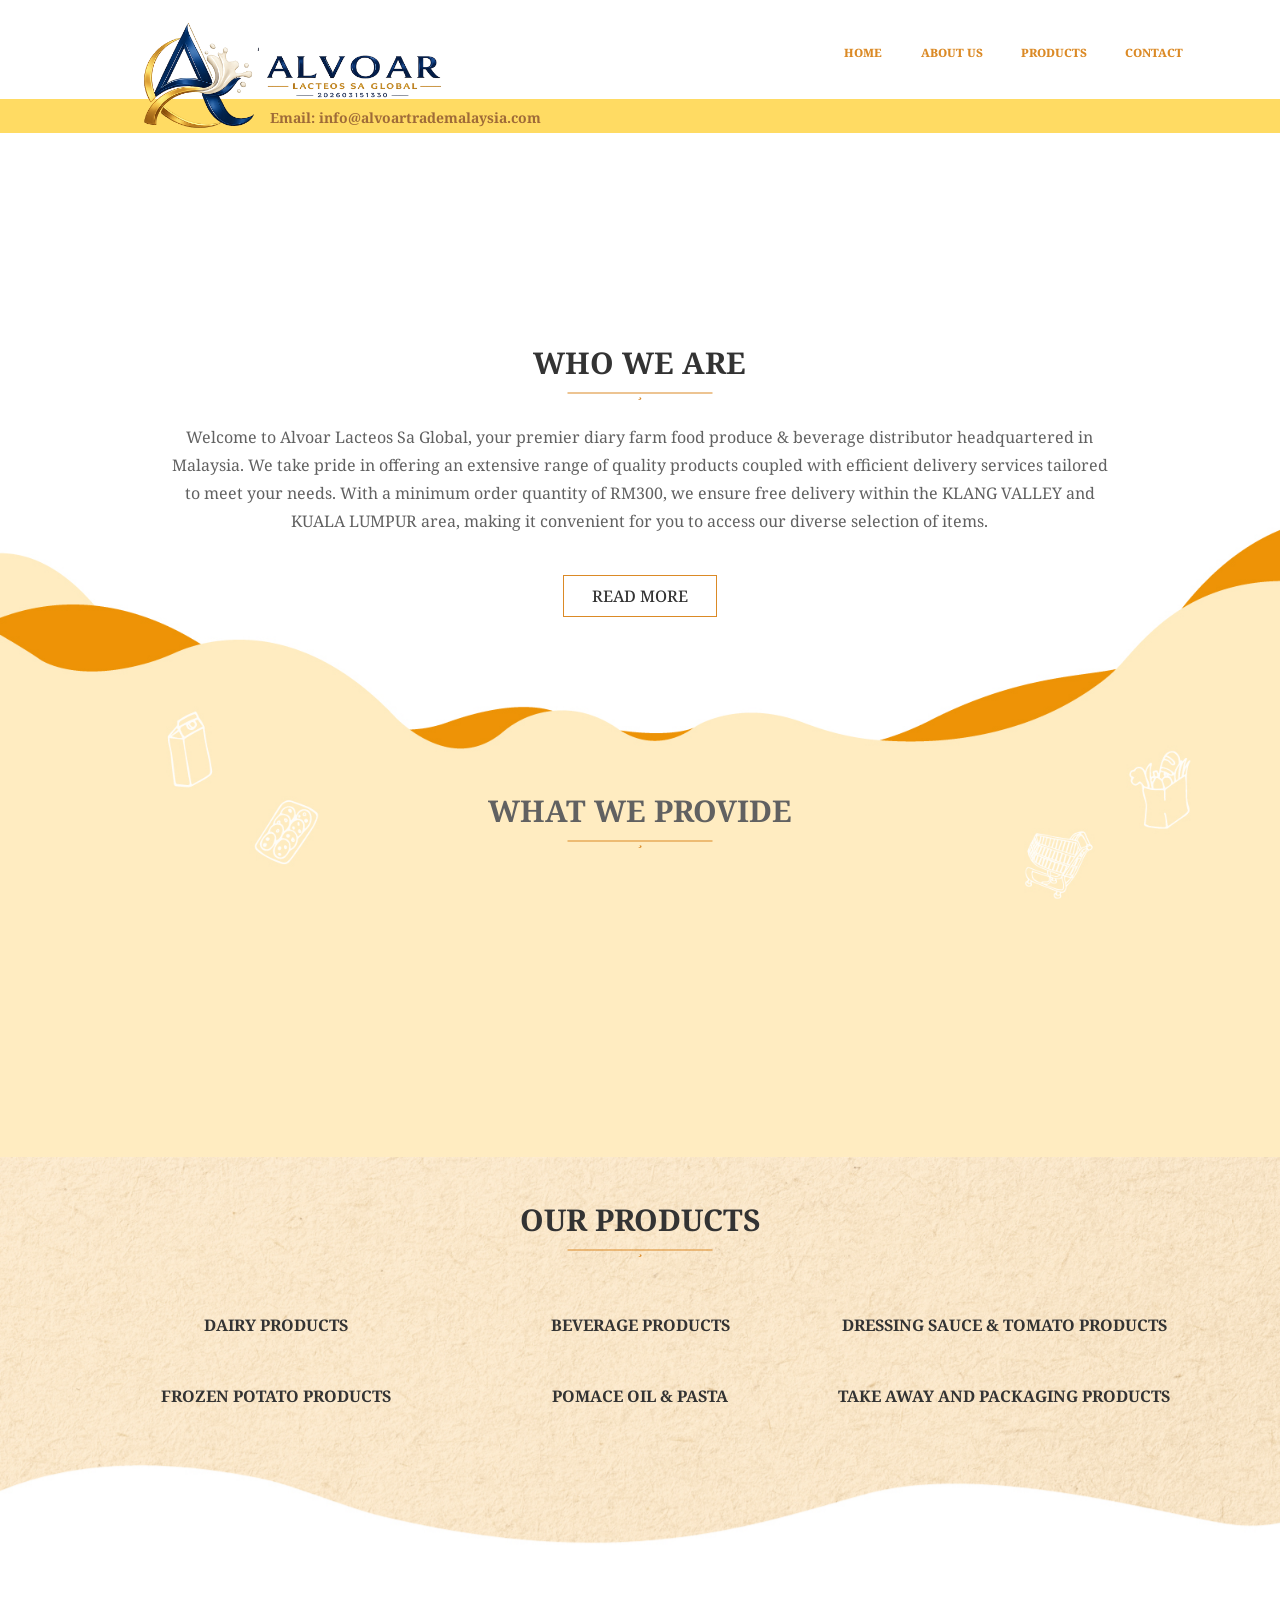
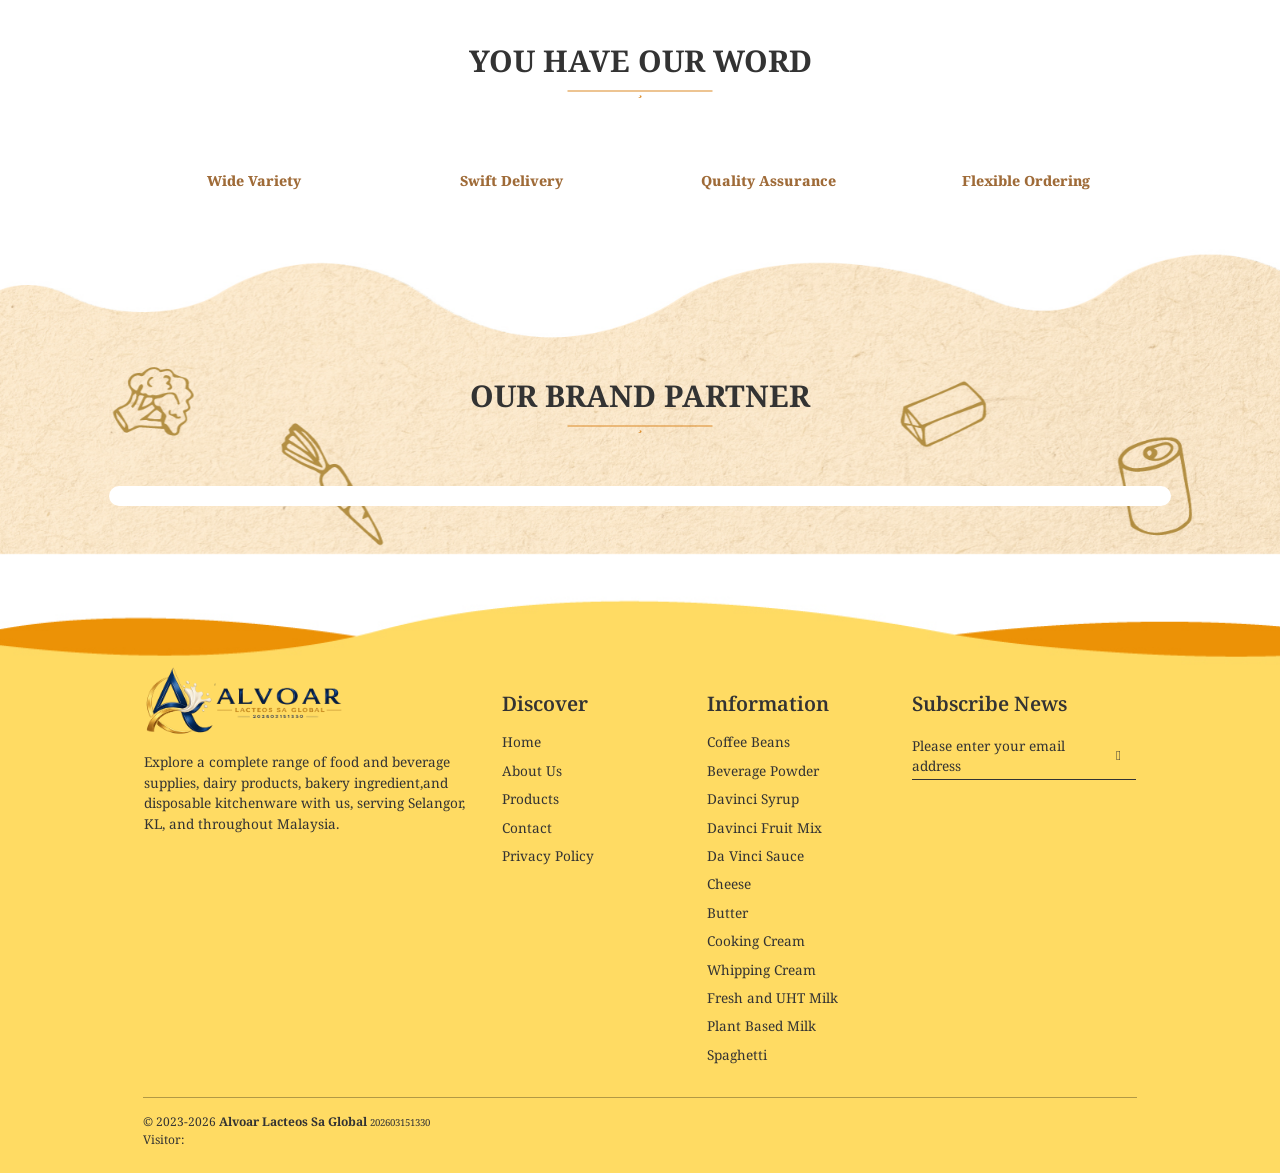
==== index.html @ 329b06ea "uplad" ====
<!DOCTYPE html>
<html lang="en">

<meta http-equiv="content-type" content="text/html;charset=UTF-8" />
<head moznomarginboxes mozdisallowselectionprint>
<meta charset="utf-8" />
<meta http-equiv="X-UA-Compatible" content="IE=edge">
<meta name="viewport" content="width=device-width, initial-scale=1">

<title>Dairy Food, Bakery Ingredient, Disposable Kitchenware Supplier in Selangor & KL</title>
<meta name="title" content="Dairy Food, Bakery Ingredient, Disposable Kitchenware Supplier in Selangor & KL" />
<meta name="description" content="Explore a complete range of food and beverage supplies, dairy products, bakery ingredient,and disposable kitchenware with us, serving Selangor, KL, and throughout Malaysia." />
<meta property="og:title" content="Dairy Food, Bakery Ingredient, Disposable Kitchenware Supplier in Selangor & KL"/>
<meta property="og:site_name" content="Alvoar Lacteos Sa Global"/>
<meta property="og:type" content="website"/>
<meta property="og:description" content="Explore a complete range of food and beverage supplies, dairy products, bakery ingredient,and disposable kitchenware with us, serving Selangor, KL, and throughout Malaysia."/>
<meta property="og:url" content="index.html"/>
<meta property="og:ttl" content="2419200">
<meta property="og:image" content="../www.newpages.com.my/customer/images/17148876204d66e655c4675d83e3896fd22e96db76.jpg"/>



<meta name="theme-color" content="#dd801b">
<meta name="google" content="notranslate">
<meta name="google-site-verification" content="FhZdYuOEFTjZgqyGsSqA1DO78vMCHj83kphVRaAnQYI"/> 
<link rel="canonical" href="index.html" />

<link rel="stylesheet" type="text/css" href="../scss.npcdn.net/ex_cusscss/platinum_bootstrapd7a5.css?ref=19"  >

<link rel="stylesheet" type="text/css" href="ex_js/lib/js/slick-1.8.1/slick/slick-themedd22.css?ref=5">
<link rel="stylesheet" type="text/css" href="ex_js/lib/js/slick-1.8.1/slick/slickdd22.css?ref=5">

<link rel="stylesheet" href="../scss.npcdn.net/ex_cusscss/alertify.mine364.css?ref=4">

<link rel="stylesheet" href="../scss.npcdn.net/ex_cusscss/np3_y139156/39156/ex_generalstyle9bfc.css?v=1750150492">

<link rel="stylesheet" href="../scss.npcdn.net/ex_cusscss/np3_y139156/39156/ex_style9bfc.css?v=1750150492">

<link rel="stylesheet" href="../scss.npcdn.net/ex_cusscss/ex_customfc9d.css?ref=93">

<link rel="stylesheet" href="../scss.npcdn.net/ex_cusscss/np_jquery.fancybox.min35bc.css?ref=3">

<link rel="stylesheet" href="../scss.npcdn.net/ex_cusscss/designer7234.css?id=8cfedff86a61fa80c0836728161963ff&amp;lm=1750150490&amp;did=39156">

<link rel="stylesheet" href="../scss.npcdn.net/ex_cusscss/np_fontawesome/css/all.min.css">

<link rel="stylesheet" href="../scss.npcdn.net/ex_cusscss/np_aos.css">


<link rel="manifest" href="ex_manifest9bfc.json?v=1750150492">
<link rel="shortcut icon" href="../cdn1.npcdn.net/images/3bca7b1855821320bbd75f04a7bc462d3b19.png?md5id=8cfedff86a61fa80c0836728161963ff&amp;addBg=1&amp;w=1714886809" type="image/ico">
<link rel="apple-touch-icon" href="../cdn1.npcdn.net/images/3bca7b1855821320bbd75f04a7bc462d3b19.png?md5id=8cfedff86a61fa80c0836728161963ff&amp;addBg=1&amp;w=1714886809" type="image/ico">


<script src="../scss.npcdn.net/ex_cusscss/np_onesyncjquery_371.minfc76.js?ref=1"></script>

<script src="../scss.npcdn.net/ex_cusscss/np_slickfc76.js?ref=1"></script>

<script src="../scss.npcdn.net/ex_cusscss/np_popper.minfc76.js?ref=1"></script>

<script src="../scss.npcdn.net/ex_cusscss/matchHeight.js"></script>

<script src="../scss.npcdn.net/ex_cusscss/np_jquery.fancybox.mine364.js?ref=4"></script>

<script src="../scss.npcdn.net/ex_cusscss/np_bootstrap.minfc76.js?ref=1"></script>


<!-- Scroll Effect Aos -->
<script src="ex_js/alertify.min.js"></script>
<script src="ex_js/defaultAlert4b7e.js?ref=24"></script>

<script src="../scss.npcdn.net/ex_cusscss/np_aos.js"  ></script>
<link rel="stylesheet" type="text/css" href="../scss.npcdn.net/ex_cusscss/np_animate.min.css" >

<script defer src="../cdn1.npcdn.net/scripts/janimate.js" ></script>
<link rel="stylesheet" type="text/css" href="../cdn1.npcdn.net/scripts/janimate.css" />
<!-- for alert use only !-->

<script async src="ex_js/formSearch5f9f.js?v=126"></script>
<!-- <script defer src="/ex_js/np_smartAnalytic.js?ref=2"></script> -->

<script async  src="ex_js/ex_photoswipe-4.1.3/photoswipe.min.js"></script>
<script async  src="ex_js/ex_photoswipe-4.1.3/photoswipe-ui-default.min.js"></script>

<script src="../scss.npcdn.net/ex_cusscss/np_jquerycookies.min3ff4.js?ref=2" ></script>
<script type="text/javascript">
    if ('serviceWorker' in navigator) {
      window.addEventListener('load', function() {
        // 🔹 Register service worker with versioning to force refresh
        navigator.serviceWorker.register('pwabuilder-swf543.js?v=2025-11-06-02', {
          updateViaCache: 'none'
        })
        .then(function(registration) {
          console.log('✅ Service Worker registered', registration);

          // ----------------------------------------
          // 🔔 Request permission and subscribe for push
          // ----------------------------------------
          

        })
        .catch(function(err) {
          console.error('❌ Service Worker registration failed', err);
        });
      });

      // 🔄 Auto reload page when new SW activates (only for updates, not first install)
      let wasControlled = navigator.serviceWorker.controller !== null;
      navigator.serviceWorker.addEventListener('controllerchange', () => {
        if (wasControlled) {
          // This is an update - reload to get new content
          console.log('⚡ New Service Worker activated — reloading page');
          window.location.reload();
        } else {
          // First-time install - no reload needed
          console.log('✅ Service Worker installed for the first time');
          wasControlled = true;
        }
      });
    }


    
</script>

  <script>
    window.dataLayer = window.dataLayer || [];
    function gtag(){dataLayer.push(arguments);}
    gtag('js', new Date());

    gtag('config', 'G-KZNFKZ1GJ2');
  </script>



<!-- Global site tag (gtag.js) - Google Analytics in Company Domain -->



</head>
<body>
    
    

    

    
    

    


<div class="pb-5 all_functional_page" id="main_index"><div class='index_wrapper_1'><div class='container-fluid outerContainer_1 ' > <div class='row outerRow_1' ><div class="col-md-12 generated_col p-0" id="index_1"><div class="container-fluid innerContainer_1"><div class="row innerRow_1">
          <div class="col-md-12 generated_content p-0" id="index_1_1">
            <div class="d-none d-lg-block editor">
    <div class="container-fluid bgManually_nav">
	<div class="secManually_nav_ctrl_width">
		<div class="row">
			<div class="col-12 secManually_nav_ebox">
				<div class="secManually_nav_box">
					<div class="secManually_nav_logo">
						<a href="index.html"> <img alt="" class="img-fluid" src="logo.png" /> </a></div>
					<!-- <div class="secManually_nav_box2">
						<ul class="secManually_nav_contact2">
							<li>
								Alvoar Lacteos Sa Global</li>
						</ul>
					</div> --><br />
					<ul class="secManually_nav_contact">
						<li>
							<a href="mailto:info@alvoartrademalaysia.com"> <img alt="" class="img-fluid" src="https://cdn1.npcdn.net/images/1703830954icon_email.webp?md5id=8cfedff86a61fa80c0836728161963ff&amp;new_width=1600&amp;new_height=1600&amp;size=max&amp;type=8&amp;w=1714886809&amp;off_wm=1&amp;from=png" /> <span>Email: info@alvoartrademalaysia.com</span> </a></li>
					</ul>
				</div>
			</div>
		</div>
	</div>
</div>

</div>
<div class="navbar_type8 navbar_height">
    <a class="logo" href="index.html">
        <img src="logo.png" alt="Alvoar Lacteos Sa Global" title="Alvoar Lacteos Sa Global">
    </a>
    <div class="nav_tab">
        
        <div class="dropdown nav_item">
            <a class="" href="index.html" title="Home" >Home</a> 
             
            
        </div>
        
        <div class="dropdown nav_item">
            <a class="" href="about-alvoar.html" title="About Us" >About Us</a> 
             
            
        </div>
        
        <div class="dropdown nav_item">
            <a class="" href="category/index.html" title="Products" >Products</a> 
             
            
        </div>
        
        
        
        <div class="dropdown nav_item">
            <a class="" href="contactus/index.html" title="Contact" >Contact</a> 
             
            
        </div>
         
         
        
    </div>
</div>




<script>
    window.onscroll = function() {
        checkNavbar()
    };
    window.onresize = function() {
        checkNavbar()
    }
    $(document).ready(function(){
        checkNavbar();
    })

    function checkNavbar() {
        if (window.pageYOffset > 10) {
            $('.navbar_type8').addClass("dark_nav");
            $('.navbar_type8 .nav_tab .dropdown .dropdown-menu-img').removeAttr('style');
        } else {
            let topMsg = 0;
            if($(".top_msg").css("position") == 'relative' && $(".top_msg").css("display") !== 'none'){
                topMsg = $('.top_msg').outerHeight();
            }
            let editorHeight = $('.editor').outerHeight() + 45 + topMsg;
            let top = "top:" + editorHeight + "px";
            $('.navbar_type8').removeClass("dark_nav");
            $('.navbar_type8 .nav_tab .dropdown .dropdown-menu-img').attr('style', top);
        }
    }
</script>
<!-- <script>
    $(document).ready(function() {
        viewportwidth = $(window).width();
        if (viewportwidth > 992) {
            var x = $('.navbar_type8').outerHeight();
            $('#top_spacing').css('height', x);
        }
        window.addEventListener('resize', function(event){
            viewportwidth = $(window).width();
            if (viewportwidth > 992) {
                var x = $('.navbar_type8').outerHeight();
                $('#top_spacing').css('height', x);
            }
        });
        // window.onresize = function(event) {
            
        //     //}
        // }
    })
</script> -->

<!-- SUBSUBMENU
<div class="dropdown-menu dropdown-menu-right">
        <div class="dropdown-item">
            <span class="pt-1"></span>
            <a class="text-center pb-1" href="#">About</a>
            <a class="text-center pb-1" href="#contact">123</a>
            <a class="text-center pb-1" href="#contact">Contact</a>
            <div class="sub-dropdown text-center dropdown-toggle">
                <a class="text-center pb-1 dropdown-toggle" href="#contact">More</a>
                <div class="sub-dropdown-menu dropdown-menu">
                    <div class="dropdown-item">
                        <a class="text-center pb-1" href="#contact">More</a>
                        <a class="text-center pb-1" href="#">About</a>
                        <a class="text-center pb-1" href="#contact">123</a>
                        <a class="text-center pb-1" href="#contact">Contact</a>
                    </div>
                </div>
            </div>
            <a class="text-center pb-1" href="#contact">Contact</a>
        </div>
    </div> --><div id="top_spacing"></div>
<div class="navbar_mobile show fixed-top">
    <div class="row_1 w-100 pt-3">
        <div class="col pl-4" style="display: flex;">
            <div class="btn btn-outline-light float-left" style="border-radius:19px;align-self: center;" onclick="show_sideMenu()">
                <i class="fas fa-bars"></i>
            </div>
        </div>
        <a class="col text-center" href="index.html">
            <img class="logo_img" src="../cdn1.npcdn.net/images/c1e348aec07984fc3c19636031f488f1.png" alt="Alvoar Lacteos Sa Global" title="Alvoar Lacteos Sa Global">
        </a>
        <div class="col"></div>
    </div>
</div>

<div class="side_menu target">
    <div class="mt-3 mx-3 pt-5">
        <div style="position:relative;">
            <form onsubmit="return formSearch(this.querySelector('#search_name').value)">
                <input type="text" name="search_name" id="search_name" class="search" placeholder="Search products">
                <button class="fa fa-search btn border-0 text-white" type="submit" style="position: absolute;
                right: 4px;
                top: 50%;
                transform: translate(0,-50%);"></button>
            </form>
        </div>
    </div>
    

    <div class="list-unstyled list-group mt-3">
        
        <div class="list-group-item">
            <a href="index.html" title="Home"  data-target="#">
                <!-- DATA_TOGGLE return data-toggle="collapse"-->
                <!-- DATA_TOGGLE_CALSS return "dropdown-toggle" -->
                <div class="">
                    Home
                </div>
            </a>
            
        </div>
        
        <div class="list-group-item">
            <a href="about-alvoar.html" title="About Us"  data-target="#">
                <!-- DATA_TOGGLE return data-toggle="collapse"-->
                <!-- DATA_TOGGLE_CALSS return "dropdown-toggle" -->
                <div class="">
                    About Us
                </div>
            </a>
            
        </div>
        
        <div class="list-group-item">
            <a href="category/index.html" title="Products"  data-target="#">
                <!-- DATA_TOGGLE return data-toggle="collapse"-->
                <!-- DATA_TOGGLE_CALSS return "dropdown-toggle" -->
                <div class="">
                    Products
                </div>
            </a>
            
        </div>
        
        
        
        <div class="list-group-item">
            <a href="contactus/index.html" title="Contact"  data-target="#">
                <!-- DATA_TOGGLE return data-toggle="collapse"-->
                <!-- DATA_TOGGLE_CALSS return "dropdown-toggle" -->
                <div class="">
                    Contact
                </div>
            </a>
            
        </div>
        
    </div>
    
    
</div>
<div class="side_menu_background" onclick="show_sideMenu()"></div>

<script>
    function show_sideMenu() {
        $(".side_menu").toggleClass("show");
        $(".side_menu_background").toggleClass("show");
        $("body").toggleClass("lock");
        $('.menu_button .menu_icon').toggleClass("change");
    }
</script>

<script>
    $(document).ready(function() {
        viewportwidth = $(window).width();
        if (viewportwidth > 992) {
            var x = $('.navbar_height').outerHeight();
            $('#top_spacing').css('height', x);
        } else {
            var x = $('.navbar_mobile').outerHeight();
            $('#top_spacing').css('height', x);
        }
    });
    window.addEventListener('resize', function(event) {
        if (viewportwidth > 992) {
            var x = $('.navbar_height').outerHeight();
            $('#top_spacing').css('height', x);
        } else {
            var x = $('.navbar_mobile').outerHeight();
            $('#top_spacing').css('height', x);
        }
    });
</script>
          </div>
      </div></div></div></div></div></div><div class='index_wrapper_2'><div class='container-fluid outerContainer_2 ' > <div class='row outerRow_2' ><div class="col-md-12 generated_col p-0" id="index_2"><div class="container-fluid innerContainer_2"><div class="row innerRow_2">
          <div class="col-md-12 generated_content p-0" id="index_2_1">
            <div class="slider_banner">
    
    
        <div class="item">
            <img src="https://cdn1.npcdn.net/images/1704773365Banner-bg2.webp?md5id=8cfedff86a61fa80c0836728161963ff&amp;new_width=1600&amp;new_height=1600&amp;size=max&amp;w=1714886809&amp;from=jpg&amp;off_wm=1" alt="">
            <div class="banner_content">
                <div class="sec_banner_imgx">
	<img alt="" class="img-fluid janimate" data-animation=".5s .2s bounceIn both" src="../www.newpages2u.com/img/1705975318banner-pic2.png" /></div>

            </div>
        </div>
    
    
    
        <div class="item">
            <img src="https://cdn1.npcdn.net/images/1704773743Banner-bg4.webp?md5id=8cfedff86a61fa80c0836728161963ff&amp;new_width=1600&amp;new_height=1600&amp;size=max&amp;w=1714886809&amp;from=jpg&amp;off_wm=1" alt="">
            <div class="banner_content">
                <div class="sec_banner_imgx">
	<img alt="" class="img-fluid janimate" data-animation=".5s .2s bounceIn both" src="../www.newpages2u.com/img/1705974339banner-pic3.png" /></div>

            </div>
        </div>
    
    
    
        <div class="item">
            <img src="https://cdn1.npcdn.net/images/1704774409Banner-bg7.webp?md5id=8cfedff86a61fa80c0836728161963ff&amp;new_width=1600&amp;new_height=1600&amp;size=max&amp;w=1714886809&amp;from=jpg&amp;off_wm=1" alt="">
            <div class="banner_content">
                <div class="sec_banner_imgx">
	<img alt="" class="img-fluid janimate" data-animation=".5s .2s bounceIn both" src="../www.newpages2u.com/img/1705974274banner-pic1.png" /></div>

            </div>
        </div>
    
    
</div>

<style>
    .item img {
        width: 100% !important;
        height: auto !important;
    }
    
    .slider_banner .item {
        width: 100%;
        height: 100%;
        position: relative;
    }
    
    .slider_banner .banner_content {
        height: 100%;
        position: absolute;
        top: 50%;
        left: 50%;
        width: 100%;
        transform: translate(-50%, -50%);
        z-index: 1;
    }
    
    .slick-slider {
        z-index: 0;
    }
    
    .slick-prev::before,
    .slick-next::before {
        text-shadow: 0 0 5px black;
    }
    
    .slick-prev {
        left: 15px;
        z-index: 10;
    }
    
    .slick-arrow {
        z-index: 0;
    }
    
    .slick-next {
        right: 15px;
    }
</style>

<script>
    $('.slider_banner').slick({
            dots: false,
            arrows: false,
            infinite: true,
            autoplaySpeed: 2500,
            speed: 2500,
            slidesToShow: 1,
            slidesToScroll: 1,
            autoplay: true,
            pauseOnHover: false,
    });
</script>

<script>
    function startAnimation() {
        $('.slider_banner .slick-active [data-animation]').each(
            function () {
                classes = $(this).data('animation');
                $(this).removeClass('hidden');
                $(this).addClass(classes);
            }
        )
    }

    function removeAllBannerAnimation() {
        $('.slider_banner [data-animation]').each(
            function () {
                classes = $(this).data('animation');
                $(this).removeClass(classes);
                $(this).addClass('hidden');
            }
        )
    }

    function runInStart() {
        $('.slider_banner .slick-active [data-animation]').each(
            function () {
                $(this).removeClass('hidden');
            }
        )
    }
    $(window).on("load", () => {
        runInStart();
    });

    $('.slider_banner').on('beforeChange', function (event, slick, currentSlide, nextSlide) {
        $('.banner_content').css('opacity', '0');
        removeAllBannerAnimation()
    });
    $('.slider_banner').on('afterChange', function (event, slick, currentSlide, nextSlide) {
        $('.banner_content').css('opacity', '1');
        startAnimation();
    });
</script>
          </div>
      </div></div></div></div></div></div><div class='index_wrapper_3'><div class='container-fluid outerContainer_3 ' > <div class='row outerRow_3' ><div class="col-md-12 generated_col p-0" id="index_3"><div class="container-fluid innerContainer_3"><div class="row innerRow_3">
          <div class="col-md-12 generated_content p-0" id="index_3_1">
            <div class="container-fluid bgSec1">
        <div class="sec1_ctrl_width">
            <div class="row">
                <div class="col-12 text-center sec1_ebox">
                    <div class="sec1_box janimate" data-animation=".5s .2s flipInX both">
                        <h2 class="sec1_title">WHO WE ARE</h2>
                        <h1 class="sec1_keyword">
                            Welcome to Alvoar Lacteos Sa Global, your premier diary farm food produce & beverage distributor headquartered in Malaysia. We take pride in offering an extensive range of quality products coupled with efficient delivery services tailored to meet your needs. With a minimum order quantity of RM300, we ensure free delivery within the KLANG VALLEY and KUALA LUMPUR area, making it convenient for you to access our diverse selection of items.
                        </h1>
                        <div class="sec1_btn">
                            <a href="about-alvoar.html" class="btnRead">READ MORE</a>
                        </div>
                    </div>
                </div>
            </div>
        </div>
    </div>
          </div>
      </div></div></div></div></div></div><div class='index_wrapper_4'><div class='container-fluid outerContainer_4 ' > <div class='row outerRow_4' ><div class="col-md-12 generated_col p-0" id="index_4"><div class="container-fluid innerContainer_4"><div class="row innerRow_4">
          <div class="col-md-12 generated_content p-0" id="index_4_1">
            <div class="container-fluid bgSec2">
        <div class="sec2_ctrl_width">
            <div class="row">
                <div class="col-12 text-center sec2_top_ebox">
                    <div class="sec2_top_box">
                        <h2 class="sec2_top_title janimate" data-animation=".5s .2s fadeInUp both">WHAT WE PROVIDE</h2>
                    </div>
                </div>
            </div>

            <div class="row">
                <div class="col-12 text-center sec2_bottom_ebox">
                    <div class="sec2_bottom_box">
                        <div class="sec2_bottom_left_content">
                            <div class="sec2_bottom_left_imgx first janimate" data-animation=".5s .2s fadeInRight both">
                                <!--<a href="javascript:void(0);">-->
                                    <img src="https://cdn1.npcdn.net/images/1703816250t1.webp?md5id=8cfedff86a61fa80c0836728161963ff&amp;new_width=1600&amp;new_height=1600&amp;size=max&amp;type=8&amp;w=1714886809&amp;off_wm=1&amp;from=png" alt="" class="img-fluid">
                                <!--</a>-->
                            </div>
                            <div class="sec2_bottom_left_imgx last janimate" data-animation=".5s .2s fadeInRight both">
                                <!--<a href="javascript:void(0);">-->
                                    <img src="https://cdn1.npcdn.net/images/1703816274t3-new.webp?md5id=8cfedff86a61fa80c0836728161963ff&amp;new_width=1600&amp;new_height=1600&amp;size=max&amp;type=8&amp;w=1714886809&amp;off_wm=1&amp;from=png" alt="" class="img-fluid">
                                <!--</a>-->
                            </div>
                        </div>

                        <div class="sec2_bottom_middle_imgx janimate" data-animation=".5s .2s fadeInDown both">
                            <img src="https://cdn1.npcdn.net/images/1703816311p1.webp?md5id=8cfedff86a61fa80c0836728161963ff&amp;new_width=1600&amp;new_height=1600&amp;size=max&amp;type=8&amp;w=1714886809&amp;off_wm=1&amp;from=png" alt="" class="img-fluid">
                        </div>

                        <div class="sec2_bottom_right_content">
                            <div class="sec2_bottom_right_imgx first janimate" data-animation=".5s .2s fadeInLeft both">
                                <!--<a href="javascript:void(0);">-->
                                    <img src="https://cdn1.npcdn.net/images/1703816262t2.webp?md5id=8cfedff86a61fa80c0836728161963ff&amp;new_width=1600&amp;new_height=1600&amp;size=max&amp;type=8&amp;w=1714886809&amp;off_wm=1&amp;from=png" alt="" class="img-fluid">
                                <!--</a>-->
                            </div>
                            <div class="sec2_bottom_right_imgx last janimate" data-animation=".5s .2s fadeInLeft both">
                                <!--<a href="javascript:void(0);">-->
                                    <img src="https://cdn1.npcdn.net/images/1703816286t4.webp?md5id=8cfedff86a61fa80c0836728161963ff&amp;new_width=1600&amp;new_height=1600&amp;size=max&amp;type=8&amp;w=1714886809&amp;off_wm=1&amp;from=png" alt="" class="img-fluid">
                                <!--</a>-->
                            </div>
                        </div>
                    </div>
                </div>
            </div>
        </div>
    </div>
          </div>
      </div></div></div></div></div></div><div class='index_wrapper_5'><div class='container-fluid outerContainer_5 ' > <div class='row outerRow_5' ><div class="col-md-12 generated_col p-0" id="index_5"><div class="container-fluid innerContainer_5"><div class="row innerRow_5">
          <div class="col-md-12 generated_content p-0" id="index_5_1">
            <div class="container-fluid bgSec3">
	<div class="sec3_ctrl_width">
		<div class="row">
			<div class="col-12 text-center sec3_top_ebox">
				<div class="sec3_top_box">
					<h2 class="sec3_top_title janimate" data-animation=".5s .2s fadeInUp both">
						OUR PRODUCTS</h2>
				</div>
			</div>
		</div>
		<div class="row">
			<div class="col-6 col-md-4 text-center sec3_bottom_ebox">
				<div class="sec3_bottom_box janimate" data-animation=".5s .2s zoomIn both">
					<div class="sec3_bottom_imgx">
						<a href="category/index.html"> <img alt="" class="img-fluid" src="https://cdn1.npcdn.net/images/1703818240k1.webp?md5id=8cfedff86a61fa80c0836728161963ff&amp;new_width=1600&amp;new_height=1600&amp;size=max&amp;type=8&amp;w=1714886809&amp;off_wm=1&amp;from=png" /> </a>
						<p class="sec3_bottom_name">
							<a href="category/index.html">DAIRY PRODUCTS</a></p>
					</div>
				</div>
			</div>
			<div class="col-6 col-md-4 text-center sec3_bottom_ebox">
				<div class="sec3_bottom_box janimate" data-animation=".5s .2s zoomIn both">
					<div class="sec3_bottom_imgx">
						<a href="#ourproducts/cid/501476/index.html"> <img alt="" class="img-fluid" src="https://cdn1.npcdn.net/images/1705892166sec3-pic2.webp?md5id=8cfedff86a61fa80c0836728161963ff&amp;new_width=1600&amp;new_height=1600&amp;size=max&amp;type=8&amp;w=1714886809&amp;off_wm=1&amp;from=png" /> </a>
						<p class="sec3_bottom_name">
							<a href="#ourproducts/cid/501476/index.html">BEVERAGE PRODUCTS</a></p>
					</div>
				</div>
			</div>
			<div class="col-6 col-md-4 text-center sec3_bottom_ebox">
				<div class="sec3_bottom_box janimate" data-animation=".5s .2s zoomIn both">
					<div class="sec3_bottom_imgx">
						<a href="#ourproducts/cid/506369/index.html"> <img alt="" class="img-fluid" src="https://cdn1.npcdn.net/images/1705891686sec3-pic3.webp?md5id=8cfedff86a61fa80c0836728161963ff&amp;new_width=1600&amp;new_height=1600&amp;size=max&amp;type=8&amp;w=1714886809&amp;off_wm=1&amp;from=png" /> </a>
						<p class="sec3_bottom_name">
							<a href="#ourproducts/cid/506369/index.html">DRESSING SAUCE & TOMATO PRODUCTS</a></p>
					</div>
				</div>
			</div>
			<div class="col-6 col-md-4 text-center sec3_bottom_ebox">
				<div class="sec3_bottom_box janimate" data-animation=".5s .2s zoomIn both">
					<div class="sec3_bottom_imgx">
						<a href="category/index.html"> <img alt="" class="img-fluid" src="https://cdn1.npcdn.net/images/1703818286k4.webp?md5id=8cfedff86a61fa80c0836728161963ff&amp;new_width=1600&amp;new_height=1600&amp;size=max&amp;type=8&amp;w=1714886809&amp;off_wm=1&amp;from=png" /> </a>
						<p class="sec3_bottom_name">
							<a href="category/index.html">FROZEN POTATO PRODUCTS</a></p>
					</div>
				</div>
			</div>
			<div class="col-6 col-md-4 text-center sec3_bottom_ebox">
				<div class="sec3_bottom_box janimate" data-animation=".5s .2s zoomIn both">
					<div class="sec3_bottom_imgx">
						<a href="#ourproducts/cid/501603/index.html"> <img alt="" class="img-fluid" src="https://cdn1.npcdn.net/images/1703818297k5.webp?md5id=8cfedff86a61fa80c0836728161963ff&amp;new_width=1600&amp;new_height=1600&amp;size=max&amp;type=8&amp;w=1714886809&amp;off_wm=1&amp;from=png" /> </a>
						<p class="sec3_bottom_name">
							<a href="#ourproducts/cid/501603/index.html">POMACE OIL & PASTA</a></p>
					</div>
				</div>
			</div>
			<div class="col-6 col-md-4 text-center sec3_bottom_ebox">
				<div class="sec3_bottom_box janimate" data-animation=".5s .2s zoomIn both">
					<div class="sec3_bottom_imgx">
						<a href="#ourproducts/cid/506346/index.html"> <img alt="" class="img-fluid" src="https://cdn1.npcdn.net/images/1705892104sec3-pic6.webp?md5id=8cfedff86a61fa80c0836728161963ff&amp;new_width=1600&amp;new_height=1600&amp;size=max&amp;type=8&amp;w=1714886809&amp;off_wm=1&amp;from=png" /> </a>
						<p class="sec3_bottom_name">
							<a href="#ourproducts/cid/506346/index.html">TAKE AWAY AND PACKAGING PRODUCTS</a></p>
					</div>
				</div>
			</div>
		</div>
	</div>
</div>

          </div>
      </div></div></div></div></div></div><div class='index_wrapper_6'><div class='container-fluid outerContainer_6 ' > <div class='row outerRow_6' ><div class="col-md-12 generated_col p-0" id="index_6"><div class="container-fluid innerContainer_6"><div class="row innerRow_6">
          <div class="col-md-12 generated_content p-0" id="index_6_1">
            <div class="container-fluid bgSec4">
        <div class="sec4_ctrl_width">
            <div class="row">
                <div class="col-12 text-center sec4_top_ebox">
                    <div class="sec4_top_box">
                        <h2 class="sec4_top_title janimate" data-animation=".5s .2s fadeInUp both">YOU HAVE OUR WORD</h2>
                    </div>
                </div>
            </div>

            <div class="row">
                <div class="col-6 col-md-3 text-center sec4_bottom_ebox">
                    <div class="sec4_bottom_box janimate" data-animation=".5s .2s fadeInRight both">
                        <div class="sec4_bottom_imgx">
                            <img src="https://cdn1.npcdn.net/images/1703820634icon1.webp?md5id=8cfedff86a61fa80c0836728161963ff&amp;new_width=1600&amp;new_height=1600&amp;size=max&amp;type=8&amp;w=1714886809&amp;off_wm=1&amp;from=png" alt="" class="img-fluid">
                        </div>
                        <p class="sec4_bottom_text">Wide Variety</p>
                    </div>
                </div>

                <div class="col-6 col-md-3 text-center sec4_bottom_ebox">
                    <div class="sec4_bottom_box janimate" data-animation=".5s .2s fadeInRight both">
                        <div class="sec4_bottom_imgx">
                            <img src="https://cdn1.npcdn.net/images/1703820649icon2.webp?md5id=8cfedff86a61fa80c0836728161963ff&amp;new_width=1600&amp;new_height=1600&amp;size=max&amp;type=8&amp;w=1714886809&amp;off_wm=1&amp;from=png" alt="" class="img-fluid">
                        </div>
                        <p class="sec4_bottom_text">Swift Delivery</p>
                    </div>
                </div>

                <div class="col-6 col-md-3 text-center sec4_bottom_ebox">
                    <div class="sec4_bottom_box janimate" data-animation=".5s .2s fadeInLeft both">
                        <div class="sec4_bottom_imgx">
                            <img src="https://cdn1.npcdn.net/images/1703820662icon3.webp?md5id=8cfedff86a61fa80c0836728161963ff&amp;new_width=1600&amp;new_height=1600&amp;size=max&amp;type=8&amp;w=1714886809&amp;off_wm=1&amp;from=png" alt="" class="img-fluid">
                        </div>
                        <p class="sec4_bottom_text">Quality Assurance</p>
                    </div>
                </div>

                <div class="col-6 col-md-3 text-center sec4_bottom_ebox">
                    <div class="sec4_bottom_box janimate" data-animation=".5s .2s fadeInLeft both">
                        <div class="sec4_bottom_imgx">
                            <img src="https://cdn1.npcdn.net/images/1703820673icon4.webp?md5id=8cfedff86a61fa80c0836728161963ff&amp;new_width=1600&amp;new_height=1600&amp;size=max&amp;type=8&amp;w=1714886809&amp;off_wm=1&amp;from=png" alt="" class="img-fluid">
                        </div>
                        <p class="sec4_bottom_text">Flexible Ordering</p>
                    </div>
                </div>
            </div>
        </div>
    </div>
          </div>
      </div></div></div></div></div></div><div class='index_wrapper_7'><div class='container-fluid outerContainer_7 ' > <div class='row outerRow_7' ><div class="col-md-12 generated_col p-0" id="index_7"><div class="container-fluid innerContainer_7"><div class="row innerRow_7">
          <div class="col-md-12 generated_content p-0" id="index_7_1">
            <div class="container-fluid bgSec5">
        <div class="sec5_ctrl_width">
            <div class="row">
                <div class="col-12 text-center sec5_top_ebox">
                    <div class="sec5_top_box">
                        <h2 class="sec5_top_title janimate" data-animation=".5s .2s fadeInUp both">OUR BRAND PARTNER</h2>
                    </div>
                </div>
            </div>

            <div class="row">
                <div class="col-12 text-center sec5_bottom_ebox">
                    <div class="sec5_bottom_box">
                        <div class="sec5_bottom_imgx janimate" data-animation=".5s .2s fadeInLeft both">
                            <img src="https://cdn1.npcdn.net/images/1703822471brands1.webp?md5id=8cfedff86a61fa80c0836728161963ff&amp;new_width=1600&amp;new_height=1600&amp;size=max&amp;type=8&amp;w=1714886809&amp;off_wm=1&amp;from=jpg" alt="" class="img-fluid">
                        </div>
                        <div class="sec5_bottom_imgx janimate" data-animation=".5s .2s fadeInRight both">
                            <img src="https://cdn1.npcdn.net/images/1703822489brands2.webp?md5id=8cfedff86a61fa80c0836728161963ff&amp;new_width=1600&amp;new_height=1600&amp;size=max&amp;type=8&amp;w=1714886809&amp;off_wm=1&amp;from=jpg" alt="" class="img-fluid">
                        </div>
                    </div>
                </div>
            </div>
        </div>
    </div>
          </div>
      </div></div></div></div></div></div><div class='index_wrapper_8'><div class='container-fluid outerContainer_8 ' > <div class='row outerRow_8' ><div class="col-md-12 generated_col p-0" id="index_8"><div class="container-fluid innerContainer_8"><div class="row innerRow_8">
          
      </div></div></div></div></div></div></div><div class="container-fluid footer_type6 ">
    <div class="row">
        <div class="col-12 p-0">
            <div class="container">
                <div class="row">
                    <div class="col-12 col-md-3 mb-1 mb-md-0 p-3">
                        <div class="logo title">
                            <img src="../cdn1.npcdn.net/images/c1e348aec07984fc3c19636031f488f1.png" alt="" title="">
                        </div>
                        <p>
                            Explore a complete range of food and beverage supplies, dairy products, bakery ingredient,and disposable kitchenware with us, serving Selangor, KL, and throughout Malaysia.
                        </p>
                        
                    </div>
                    <div class="col-12 col-md-3 mb-1 mb-md-0 p-3">
                        <div class="title">
                            <h5 class=" footer_subtitle">Discover</h5>
                        </div>
                        <ul class="list-unstyled mb-0">
                    
                            
                            <li>
                                <a href="index.html">
                                    <p class="mb-2">
                                        Home
                                    </p>
                                </a>
                            </li>
                            
                            <li>
                                <a href="about-alvoar.html">
                                    <p class="mb-2">
                                        About Us
                                    </p>
                                </a>
                            </li>
                            
                            <li>
                                <a href="category/index.html">
                                    <p class="mb-2">
                                        Products
                                    </p>
                                </a>
                            </li>
                           
                            
                            <li>
                                <a href="contactus/index.html">
                                    <p class="mb-2">
                                        Contact
                                    </p>
                                </a>
                            </li>
                            
                            <li>
                                <a href="#privacypolicy/index.html">
                                    <p class="mb-2">
                                        Privacy Policy
                                    </p>
                                </a>
                            </li>
                            
                            

                            
                            
                            

                        </ul>
                    </div>
                    <div class="col-12 col-md-3 mb-1 mb-md-0 p-3">
                        <div class="title">
                            <h5 class=" footer_subtitle">Information</h5>
                        </div>
                        <ul class="list-unstyled">
                            
                            <li>
                                <a href="#ourproducts/cid/506347/index.html">
                                    <p class="mb-2">
                                        Coffee Beans
                                    </p>
                                </a>
                            </li>
                            
                            <li>
                                <a href="#ourproducts/cid/501476/index.html">
                                    <p class="mb-2">
                                        Beverage Powder
                                    </p>
                                </a>
                            </li>
                            
                            <li>
                                <a href="#ourproducts/cid/504345/index.html">
                                    <p class="mb-2">
                                        Davinci Syrup
                                    </p>
                                </a>
                            </li>
                            
                            <li>
                                <a href="#ourproducts/cid/502952/index.html">
                                    <p class="mb-2">
                                        Davinci Fruit Mix
                                    </p>
                                </a>
                            </li>
                            
                            <li>
                                <a href="#ourproducts/cid/506375/index.html">
                                    <p class="mb-2">
                                        Da Vinci Sauce
                                    </p>
                                </a>
                            </li>
                            
                            <li>
                                <a href="cheese-supplier-selangor.html">
                                    <p class="mb-2">
                                        Cheese
                                    </p>
                                </a>
                            </li>
                            
                            <li>
                                <a href="#ourproducts/cid/501531/index.html">
                                    <p class="mb-2">
                                        Butter
                                    </p>
                                </a>
                            </li>
                            
                            <li>
                                <a href="#ourproducts/cid/502986/index.html">
                                    <p class="mb-2">
                                        Cooking Cream
                                    </p>
                                </a>
                            </li>
                            
                            <li>
                                <a href="#ourproducts/cid/501581/index.html">
                                    <p class="mb-2">
                                        Whipping Cream
                                    </p>
                                </a>
                            </li>
                            
                            <li>
                                <a href="#ourproducts/cid/501591/index.html">
                                    <p class="mb-2">
                                        Fresh and UHT Milk
                                    </p>
                                </a>
                            </li>
                            
                            <li>
                                <a href="#ourproducts/cid/501598/index.html">
                                    <p class="mb-2">
                                        Plant Based Milk
                                    </p>
                                </a>
                            </li>
                            
                            <li>
                                <a href="#ourproducts/cid/501662/index.html">
                                    <p class="mb-2">
                                        Spaghetti
                                    </p>
                                </a>
                            </li>
                            
                        </ul>
                    </div>
                    <div class="col-12 col-md-3 mb-1 mb-md-0 p-3">
                        <div class="title">
                            <h5 class=" footer_subtitle">Subscribe News</h5>
                        </div>
                        <div class="input-container">
                            <input type="text" id="subscribeEmail" name="subscribeEmail" pattern=".+">
                            <label id="subscribeEmailLabel" for="name">Please enter your email address</label>
                            <button class="submit" onclick="subscribeNow()"><i class="fas fa-envelope"></i></button>
                        </div>
                    </div>
                    <div class="col-12">
                        <div class="line"></div>
                    </div>
                    <div class="col-12 col-md-7">
                        <div class="copy_right text-left">
                            <p class="mb-0">© 2023-2026 <b>Alvoar Lacteos Sa Global</b> <small>202603151330</small></p>
                            
                            <div class="d-flex">
                                <p class="mb-0 mr-1 text-visitor">Visitor: </p>
                                <div class='platinum_website_visitor'></div>                        
                            </div>
                            
                            
                        </div>
                    </div>

                </div>
            </div>
        </div>
    </div>
</div>

<script>
    // var subscribeMailformat = /^\w+([\.-]?\w+)*@\w+([\.-]?\w+)*(\.\w{2,3})+$/;
    $('#subscribeEmail').on("focusin", function() {
        $('#subscribeEmailLabel').addClass('moveUp');
    });

    $('#subscribeEmail').on("focusout", function() {
        if ($('#subscribeEmail').val() == "") {
            $('#subscribeEmailLabel').removeClass('moveUp');
        }
    });
</script>


 

<div class="d-md-none  floating_btn_bottom_block"></div>
<div class="container-fluid d-md-none floating_btn_bottom">
	<div class="row w-100">
		<div class="col-12 text-center">
			<ul class="floating_btn_bottom_wrapper">
				
					
					<li>
						<a href="index.html"><i class="fas fa-home"></i></a>
					</li>
					<li>
						<a href="contactus/index.html" class="contactRecordBtn" data-type='2'><i class="fas fa-phone-alt"></i></a>
					</li>
					
					
					
				
			</ul>
		</div>
	</div>
</div>



<div id="toTop">
    <div class="d-flex justify-content-center h-100">
        <i class="fas fa-angle-up fa-2x my-auto"></i>
    </div>
</div>
<!-- Scroll to Top -->
<script>
    $(window).scroll(function() {
        if ($(this).scrollTop()) {
            $('#toTop').fadeIn();
        } else {
            $('#toTop').fadeOut();
        }
    });
    $("#toTop").click(function() {
        $("html, body").animate({
            scrollTop: 0
        }, 1000);
    });
</script>
<script type="text/javascript">
    $(document).ready(function() {
        if ($('.janimate').length > 0) {
            $('.janimate').each(function() {
                $(this).addClass("hidden").viewportChecker();
            });
        }
    });
</script>








<!-- Scroll Effect Aos Script -->
<script>
    $(function() { AOS.init({
        once: false
    });});
    window.addEventListener('load', function() {
        AOS.refresh();
    });
</script>
<script src="../scss.npcdn.net/ex_cusscss/np_popper.minfc76.js?ref=1" async></script>
<!-- <script src="https://scss.npcdn.net/ex_cusscss/np_jquery-ui.js?ref=1" async></script> -->
<!-- <script src="https://scss.npcdn.net/ex_cusscss/np_jquery.ui.touch-punch.min.js"></script> -->



  </body>
</html>
---- scss.npcdn.net/ex_cusscss/alertify.mine364.css ----
.alertify .ajs-dimmer{position:fixed;z-index:1981;top:0;right:0;bottom:0;left:0;padding:0;margin:0;background-color:#252525;opacity:.5}.alertify .ajs-modal{position:fixed;top:0;right:0;left:0;bottom:0;padding:0;overflow-y:auto;z-index:1981}.alertify .ajs-dialog{position:relative;margin:5% auto;min-height:110px;max-width:500px;padding:24px 24px 0 24px;outline:0;background-color:#fff}.alertify .ajs-dialog.ajs-capture:before{content:'';position:absolute;top:0;right:0;bottom:0;left:0;display:block;z-index:1}.alertify .ajs-reset{position:absolute!important;display:inline!important;width:0!important;height:0!important;opacity:0!important}.alertify .ajs-commands{position:absolute;right:4px;margin:-14px 24px 0 0;z-index:2}.alertify .ajs-commands button{display:none;width:10px;height:10px;margin-left:10px;padding:10px;border:0;background-color:transparent;background-repeat:no-repeat;background-position:center;cursor:pointer}.alertify .ajs-commands button.ajs-close{background-image:url([data-uri])}.alertify .ajs-commands button.ajs-maximize{background-image:url([data-uri])}.alertify .ajs-header{margin:-24px;margin-bottom:0;padding:16px 24px;background-color:#fff}.alertify .ajs-body{min-height:56px}.alertify .ajs-body .ajs-content{padding:16px 24px 16px 16px}.alertify .ajs-footer{padding:4px;margin-left:-24px;margin-right:-24px;min-height:43px;background-color:#fff}.alertify .ajs-footer .ajs-buttons.ajs-primary{text-align:right}.alertify .ajs-footer .ajs-buttons.ajs-primary .ajs-button{margin:4px}.alertify .ajs-footer .ajs-buttons.ajs-auxiliary{float:left;clear:none;text-align:left}.alertify .ajs-footer .ajs-buttons.ajs-auxiliary .ajs-button{margin:4px}.alertify .ajs-footer .ajs-buttons .ajs-button{min-width:88px;min-height:35px}.alertify .ajs-handle{position:absolute;display:none;width:10px;height:10px;right:0;bottom:0;z-index:1;background-image:url([data-uri]);-webkit-transform:scaleX(1);transform:scaleX(1);cursor:se-resize}.alertify.ajs-no-overflow .ajs-body .ajs-content{overflow:hidden!important}.alertify.ajs-no-padding.ajs-maximized .ajs-body .ajs-content{left:0;right:0;padding:0}.alertify.ajs-no-padding:not(.ajs-maximized) .ajs-body{margin-left:-24px;margin-right:-24px}.alertify.ajs-no-padding:not(.ajs-maximized) .ajs-body .ajs-content{padding:0}.alertify.ajs-no-padding.ajs-resizable .ajs-body .ajs-content{left:0;right:0}.alertify.ajs-maximizable .ajs-commands button.ajs-maximize,.alertify.ajs-maximizable .ajs-commands button.ajs-restore{display:inline-block}.alertify.ajs-closable .ajs-commands button.ajs-close{display:inline-block}.alertify.ajs-maximized .ajs-dialog{width:100%!important;height:100%!important;max-width:none!important;margin:0 auto!important;top:0!important;left:0!important}.alertify.ajs-maximized.ajs-modeless .ajs-modal{position:fixed!important;min-height:100%!important;max-height:none!important;margin:0!important}.alertify.ajs-maximized .ajs-commands button.ajs-maximize{background-image:url([data-uri])}.alertify.ajs-maximized .ajs-dialog,.alertify.ajs-resizable .ajs-dialog{padding:0}.alertify.ajs-maximized .ajs-commands,.alertify.ajs-resizable .ajs-commands{margin:14px 24px 0 0}.alertify.ajs-maximized .ajs-header,.alertify.ajs-resizable .ajs-header{position:absolute;top:0;left:0;right:0;margin:0;padding:16px 24px}.alertify.ajs-maximized .ajs-body,.alertify.ajs-resizable .ajs-body{min-height:224px;display:inline-block}.alertify.ajs-maximized .ajs-body .ajs-content,.alertify.ajs-resizable .ajs-body .ajs-content{position:absolute;top:50px;right:24px;bottom:50px;left:24px;overflow:auto}.alertify.ajs-maximized .ajs-footer,.alertify.ajs-resizable .ajs-footer{position:absolute;left:0;right:0;bottom:0;margin:0}.alertify.ajs-resizable:not(.ajs-maximized) .ajs-dialog{min-width:548px}.alertify.ajs-resizable:not(.ajs-maximized) .ajs-handle{display:block}.alertify.ajs-movable:not(.ajs-maximized) .ajs-header{cursor:move}.alertify.ajs-modeless .ajs-dimmer,.alertify.ajs-modeless .ajs-reset{display:none}.alertify.ajs-modeless .ajs-modal{overflow:visible;max-width:none;max-height:0}.alertify.ajs-modeless.ajs-pinnable .ajs-commands button.ajs-pin{display:inline-block;background-image:url([data-uri])}.alertify.ajs-modeless.ajs-unpinned .ajs-modal{position:absolute}.alertify.ajs-modeless.ajs-unpinned .ajs-commands button.ajs-pin{background-image:url([data-uri])}.alertify.ajs-modeless:not(.ajs-unpinned) .ajs-body{max-height:500px;overflow:auto}.alertify.ajs-basic .ajs-header{opacity:0}.alertify.ajs-basic .ajs-footer{visibility:hidden}.alertify.ajs-frameless .ajs-header{position:absolute;top:0;left:0;right:0;min-height:60px;margin:0;padding:0;opacity:0;z-index:1}.alertify.ajs-frameless .ajs-footer{display:none}.alertify.ajs-frameless .ajs-body .ajs-content{position:absolute;top:0;right:0;bottom:0;left:0}.alertify.ajs-frameless:not(.ajs-resizable) .ajs-dialog{padding-top:0}.alertify.ajs-frameless:not(.ajs-resizable) .ajs-dialog .ajs-commands{margin-top:0}.ajs-no-overflow{overflow:hidden!important;outline:0}.ajs-no-overflow.ajs-fixed{position:fixed;top:0;right:0;bottom:0;left:0;overflow-y:scroll!important}.ajs-no-selection,.ajs-no-selection *{-webkit-user-select:none;-moz-user-select:none;-ms-user-select:none;user-select:none}@media screen and (max-width:568px){.alertify .ajs-dialog{min-width:150px}.alertify:not(.ajs-maximized) .ajs-modal{padding:0 5%}.alertify:not(.ajs-maximized).ajs-resizable .ajs-dialog{min-width:initial;min-width:auto}}@-moz-document url-prefix(){.alertify button:focus{outline:1px dotted #3593d2}}.alertify .ajs-dimmer,.alertify .ajs-modal{-webkit-transform:translate3d(0,0,0);transform:translate3d(0,0,0);-webkit-transition-property:opacity,visibility;transition-property:opacity,visibility;-webkit-transition-timing-function:linear;transition-timing-function:linear;-webkit-transition-duration:250ms;transition-duration:250ms}.alertify.ajs-hidden .ajs-dimmer,.alertify.ajs-hidden .ajs-modal{visibility:hidden;opacity:0}.alertify.ajs-in:not(.ajs-hidden) .ajs-dialog{-webkit-animation-duration:.5s;animation-duration:.5s}.alertify.ajs-out.ajs-hidden .ajs-dialog{-webkit-animation-duration:250ms;animation-duration:250ms}.alertify .ajs-dialog.ajs-shake{-webkit-animation-name:ajs-shake;animation-name:ajs-shake;-webkit-animation-duration:.1s;animation-duration:.1s;-webkit-animation-fill-mode:both;animation-fill-mode:both}@-webkit-keyframes ajs-shake{0%,100%{-webkit-transform:translate3d(0,0,0);transform:translate3d(0,0,0)}10%,30%,50%,70%,90%{-webkit-transform:translate3d(-10px,0,0);transform:translate3d(-10px,0,0)}20%,40%,60%,80%{-webkit-transform:translate3d(10px,0,0);transform:translate3d(10px,0,0)}}@keyframes ajs-shake{0%,100%{-webkit-transform:translate3d(0,0,0);transform:translate3d(0,0,0)}10%,30%,50%,70%,90%{-webkit-transform:translate3d(-10px,0,0);transform:translate3d(-10px,0,0)}20%,40%,60%,80%{-webkit-transform:translate3d(10px,0,0);transform:translate3d(10px,0,0)}}.alertify.ajs-slide.ajs-in:not(.ajs-hidden) .ajs-dialog{-webkit-animation-name:ajs-slideIn;animation-name:ajs-slideIn;-webkit-animation-timing-function:cubic-bezier(.175,.885,.32,1.275);animation-timing-function:cubic-bezier(.175,.885,.32,1.275)}.alertify.ajs-slide.ajs-out.ajs-hidden .ajs-dialog{-webkit-animation-name:ajs-slideOut;animation-name:ajs-slideOut;-webkit-animation-timing-function:cubic-bezier(.6,-.28,.735,.045);animation-timing-function:cubic-bezier(.6,-.28,.735,.045)}.alertify.ajs-zoom.ajs-in:not(.ajs-hidden) .ajs-dialog{-webkit-animation-name:ajs-zoomIn;animation-name:ajs-zoomIn}.alertify.ajs-zoom.ajs-out.ajs-hidden .ajs-dialog{-webkit-animation-name:ajs-zoomOut;animation-name:ajs-zoomOut}.alertify.ajs-fade.ajs-in:not(.ajs-hidden) .ajs-dialog{-webkit-animation-name:ajs-fadeIn;animation-name:ajs-fadeIn}.alertify.ajs-fade.ajs-out.ajs-hidden .ajs-dialog{-webkit-animation-name:ajs-fadeOut;animation-name:ajs-fadeOut}.alertify.ajs-pulse.ajs-in:not(.ajs-hidden) .ajs-dialog{-webkit-animation-name:ajs-pulseIn;animation-name:ajs-pulseIn}.alertify.ajs-pulse.ajs-out.ajs-hidden .ajs-dialog{-webkit-animation-name:ajs-pulseOut;animation-name:ajs-pulseOut}.alertify.ajs-flipx.ajs-in:not(.ajs-hidden) .ajs-dialog{-webkit-animation-name:ajs-flipInX;animation-name:ajs-flipInX}.alertify.ajs-flipx.ajs-out.ajs-hidden .ajs-dialog{-webkit-animation-name:ajs-flipOutX;animation-name:ajs-flipOutX}.alertify.ajs-flipy.ajs-in:not(.ajs-hidden) .ajs-dialog{-webkit-animation-name:ajs-flipInY;animation-name:ajs-flipInY}.alertify.ajs-flipy.ajs-out.ajs-hidden .ajs-dialog{-webkit-animation-name:ajs-flipOutY;animation-name:ajs-flipOutY}@-webkit-keyframes ajs-pulseIn{0%,100%,20%,40%,60%,80%{-webkit-transition-timing-function:cubic-bezier(.215,.61,.355,1);transition-timing-function:cubic-bezier(.215,.61,.355,1)}0%{opacity:0;-webkit-transform:scale3d(.3,.3,.3);transform:scale3d(.3,.3,.3)}20%{-webkit-transform:scale3d(1.1,1.1,1.1);transform:scale3d(1.1,1.1,1.1)}40%{-webkit-transform:scale3d(.9,.9,.9);transform:scale3d(.9,.9,.9)}60%{opacity:1;-webkit-transform:scale3d(1.03,1.03,1.03);transform:scale3d(1.03,1.03,1.03)}80%{-webkit-transform:scale3d(.97,.97,.97);transform:scale3d(.97,.97,.97)}100%{opacity:1;-webkit-transform:scale3d(1,1,1);transform:scale3d(1,1,1)}}@keyframes ajs-pulseIn{0%,100%,20%,40%,60%,80%{-webkit-transition-timing-function:cubic-bezier(.215,.61,.355,1);transition-timing-function:cubic-bezier(.215,.61,.355,1)}0%{opacity:0;-webkit-transform:scale3d(.3,.3,.3);transform:scale3d(.3,.3,.3)}20%{-webkit-transform:scale3d(1.1,1.1,1.1);transform:scale3d(1.1,1.1,1.1)}40%{-webkit-transform:scale3d(.9,.9,.9);transform:scale3d(.9,.9,.9)}60%{opacity:1;-webkit-transform:scale3d(1.03,1.03,1.03);transform:scale3d(1.03,1.03,1.03)}80%{-webkit-transform:scale3d(.97,.97,.97);transform:scale3d(.97,.97,.97)}100%{opacity:1;-webkit-transform:scale3d(1,1,1);transform:scale3d(1,1,1)}}@-webkit-keyframes ajs-pulseOut{20%{-webkit-transform:scale3d(.9,.9,.9);transform:scale3d(.9,.9,.9)}50%,55%{opacity:1;-webkit-transform:scale3d(1.1,1.1,1.1);transform:scale3d(1.1,1.1,1.1)}100%{opacity:0;-webkit-transform:scale3d(.3,.3,.3);transform:scale3d(.3,.3,.3)}}@keyframes ajs-pulseOut{20%{-webkit-transform:scale3d(.9,.9,.9);transform:scale3d(.9,.9,.9)}50%,55%{opacity:1;-webkit-transform:scale3d(1.1,1.1,1.1);transform:scale3d(1.1,1.1,1.1)}100%{opacity:0;-webkit-transform:scale3d(.3,.3,.3);transform:scale3d(.3,.3,.3)}}@-webkit-keyframes ajs-zoomIn{0%{opacity:0;-webkit-transform:scale3d(.25,.25,.25);transform:scale3d(.25,.25,.25)}100%{opacity:1;-webkit-transform:scale3d(1,1,1);transform:scale3d(1,1,1)}}@keyframes ajs-zoomIn{0%{opacity:0;-webkit-transform:scale3d(.25,.25,.25);transform:scale3d(.25,.25,.25)}100%{opacity:1;-webkit-transform:scale3d(1,1,1);transform:scale3d(1,1,1)}}@-webkit-keyframes ajs-zoomOut{0%{opacity:1;-webkit-transform:scale3d(1,1,1);transform:scale3d(1,1,1)}100%{opacity:0;-webkit-transform:scale3d(.25,.25,.25);transform:scale3d(.25,.25,.25)}}@keyframes ajs-zoomOut{0%{opacity:1;-webkit-transform:scale3d(1,1,1);transform:scale3d(1,1,1)}100%{opacity:0;-webkit-transform:scale3d(.25,.25,.25);transform:scale3d(.25,.25,.25)}}@-webkit-keyframes ajs-fadeIn{0%{opacity:0}100%{opacity:1}}@keyframes ajs-fadeIn{0%{opacity:0}100%{opacity:1}}@-webkit-keyframes ajs-fadeOut{0%{opacity:1}100%{opacity:0}}@keyframes ajs-fadeOut{0%{opacity:1}100%{opacity:0}}@-webkit-keyframes ajs-flipInX{0%{-webkit-transform:perspective(400px) rotate3d(1,0,0,90deg);transform:perspective(400px) rotate3d(1,0,0,90deg);-webkit-transition-timing-function:ease-in;transition-timing-function:ease-in;opacity:0}40%{-webkit-transform:perspective(400px) rotate3d(1,0,0,-20deg);transform:perspective(400px) rotate3d(1,0,0,-20deg);-webkit-transition-timing-function:ease-in;transition-timing-function:ease-in}60%{-webkit-transform:perspective(400px) rotate3d(1,0,0,10deg);transform:perspective(400px) rotate3d(1,0,0,10deg);opacity:1}80%{-webkit-transform:perspective(400px) rotate3d(1,0,0,-5deg);transform:perspective(400px) rotate3d(1,0,0,-5deg)}100%{-webkit-transform:perspective(400px);transform:perspective(400px)}}@keyframes ajs-flipInX{0%{-webkit-transform:perspective(400px) rotate3d(1,0,0,90deg);transform:perspective(400px) rotate3d(1,0,0,90deg);-webkit-transition-timing-function:ease-in;transition-timing-function:ease-in;opacity:0}40%{-webkit-transform:perspective(400px) rotate3d(1,0,0,-20deg);transform:perspective(400px) rotate3d(1,0,0,-20deg);-webkit-transition-timing-function:ease-in;transition-timing-function:ease-in}60%{-webkit-transform:perspective(400px) rotate3d(1,0,0,10deg);transform:perspective(400px) rotate3d(1,0,0,10deg);opacity:1}80%{-webkit-transform:perspective(400px) rotate3d(1,0,0,-5deg);transform:perspective(400px) rotate3d(1,0,0,-5deg)}100%{-webkit-transform:perspective(400px);transform:perspective(400px)}}@-webkit-keyframes ajs-flipOutX{0%{-webkit-transform:perspective(400px);transform:perspective(400px)}30%{-webkit-transform:perspective(400px) rotate3d(1,0,0,-20deg);transform:perspective(400px) rotate3d(1,0,0,-20deg);opacity:1}100%{-webkit-transform:perspective(400px) rotate3d(1,0,0,90deg);transform:perspective(400px) rotate3d(1,0,0,90deg);opacity:0}}@keyframes ajs-flipOutX{0%{-webkit-transform:perspective(400px);transform:perspective(400px)}30%{-webkit-transform:perspective(400px) rotate3d(1,0,0,-20deg);transform:perspective(400px) rotate3d(1,0,0,-20deg);opacity:1}100%{-webkit-transform:perspective(400px) rotate3d(1,0,0,90deg);transform:perspective(400px) rotate3d(1,0,0,90deg);opacity:0}}@-webkit-keyframes ajs-flipInY{0%{-webkit-transform:perspective(400px) rotate3d(0,1,0,90deg);transform:perspective(400px) rotate3d(0,1,0,90deg);-webkit-transition-timing-function:ease-in;transition-timing-function:ease-in;opacity:0}40%{-webkit-transform:perspective(400px) rotate3d(0,1,0,-20deg);transform:perspective(400px) rotate3d(0,1,0,-20deg);-webkit-transition-timing-function:ease-in;transition-timing-function:ease-in}60%{-webkit-transform:perspective(400px) rotate3d(0,1,0,10deg);transform:perspective(400px) rotate3d(0,1,0,10deg);opacity:1}80%{-webkit-transform:perspective(400px) rotate3d(0,1,0,-5deg);transform:perspective(400px) rotate3d(0,1,0,-5deg)}100%{-webkit-transform:perspective(400px);transform:perspective(400px)}}@keyframes ajs-flipInY{0%{-webkit-transform:perspective(400px) rotate3d(0,1,0,90deg);transform:perspective(400px) rotate3d(0,1,0,90deg);-webkit-transition-timing-function:ease-in;transition-timing-function:ease-in;opacity:0}40%{-webkit-transform:perspective(400px) rotate3d(0,1,0,-20deg);transform:perspective(400px) rotate3d(0,1,0,-20deg);-webkit-transition-timing-function:ease-in;transition-timing-function:ease-in}60%{-webkit-transform:perspective(400px) rotate3d(0,1,0,10deg);transform:perspective(400px) rotate3d(0,1,0,10deg);opacity:1}80%{-webkit-transform:perspective(400px) rotate3d(0,1,0,-5deg);transform:perspective(400px) rotate3d(0,1,0,-5deg)}100%{-webkit-transform:perspective(400px);transform:perspective(400px)}}@-webkit-keyframes ajs-flipOutY{0%{-webkit-transform:perspective(400px);transform:perspective(400px)}30%{-webkit-transform:perspective(400px) rotate3d(0,1,0,-15deg);transform:perspective(400px) rotate3d(0,1,0,-15deg);opacity:1}100%{-webkit-transform:perspective(400px) rotate3d(0,1,0,90deg);transform:perspective(400px) rotate3d(0,1,0,90deg);opacity:0}}@keyframes ajs-flipOutY{0%{-webkit-transform:perspective(400px);transform:perspective(400px)}30%{-webkit-transform:perspective(400px) rotate3d(0,1,0,-15deg);transform:perspective(400px) rotate3d(0,1,0,-15deg);opacity:1}100%{-webkit-transform:perspective(400px) rotate3d(0,1,0,90deg);transform:perspective(400px) rotate3d(0,1,0,90deg);opacity:0}}@-webkit-keyframes ajs-slideIn{0%{margin-top:-100%}100%{margin-top:5%}}@keyframes ajs-slideIn{0%{margin-top:-100%}100%{margin-top:5%}}@-webkit-keyframes ajs-slideOut{0%{margin-top:5%}100%{margin-top:-100%}}@keyframes ajs-slideOut{0%{margin-top:5%}100%{margin-top:-100%}}.alertify-notifier{position:fixed;width:0;overflow:visible;z-index:1982;color:#fff;-webkit-transform:translate3d(0,0,0);transform:translate3d(0,0,0)}.alertify-notifier .ajs-message{position:relative;width:260px;max-height:0;padding:0;opacity:0;margin:0;-webkit-transform:translate3d(0,0,0);transform:translate3d(0,0,0);-webkit-transition-duration:250ms;transition-duration:250ms;-webkit-transition-timing-function:linear;transition-timing-function:linear}.alertify-notifier .ajs-message.ajs-visible{-webkit-transition-duration:.5s;transition-duration:.5s;-webkit-transition-timing-function:cubic-bezier(.175,.885,.32,1.275);transition-timing-function:cubic-bezier(.175,.885,.32,1.275);opacity:1;max-height:100%;padding:15px;margin-top:10px}.alertify-notifier .ajs-message.ajs-success{background:rgba(91,189,114,.95)}.alertify-notifier .ajs-message.ajs-error{background:rgba(217,92,92,.95)}.alertify-notifier .ajs-message.ajs-warning{background:rgba(252,248,215,.95)}.alertify-notifier .ajs-message .ajs-close{position:absolute;top:0;right:0;width:16px;height:16px;cursor:pointer;background-image:url([data-uri]);background-repeat:no-repeat;background-position:center center;background-color:rgba(0,0,0,.5);border-top-right-radius:2px}.alertify-notifier.ajs-top{top:10px}.alertify-notifier.ajs-bottom{bottom:10px}.alertify-notifier.ajs-right{right:10px}.alertify-notifier.ajs-right .ajs-message{right:-320px}.alertify-notifier.ajs-right .ajs-message.ajs-visible{right:290px}.alertify-notifier.ajs-left{left:10px}.alertify-notifier.ajs-left .ajs-message{left:-300px}.alertify-notifier.ajs-left .ajs-message.ajs-visible{left:0}.alertify-notifier.ajs-center{left:50%}.alertify-notifier.ajs-center .ajs-message{-webkit-transform:translateX(-50%);transform:translateX(-50%)}.alertify-notifier.ajs-center .ajs-message.ajs-visible{left:50%;-webkit-transition-timing-function:cubic-bezier(.57,.43,.1,.65);transition-timing-function:cubic-bezier(.57,.43,.1,.65)}.alertify-notifier.ajs-center.ajs-top .ajs-message{top:-300px}.alertify-notifier.ajs-center.ajs-top .ajs-message.ajs-visible{top:0}.alertify-notifier.ajs-center.ajs-bottom .ajs-message{bottom:-300px}.alertify-notifier.ajs-center.ajs-bottom .ajs-message.ajs-visible{bottom:0}
---- scss.npcdn.net/ex_cusscss/np3_y139156/39156/ex_generalstyle9bfc.css ----
@import url('https://fonts.googleapis.com/css2?family=Noto+Serif:wght@300;400;500;600;700;800&amp;display=swap');
/*scss config 8-may by akha*/
/*last modified 28-MAUG by akha*/
body {
  font-family: Noto Serif, "";
  font-size: 0.85rem !important;
  -webkit-font-smoothing: antialiased;
  -moz-osx-font-smoothing: grayscale;
}
h1 {
  color: #dd801b;
}
a {
  color: #dd801b;
}
.all_functional_page {
  min-height: 600px;
}
.all_font_bg {
  font-size: 1.75rem !important;
}
.all_font_md {
  font-size: 0.85rem !important;
}
.all_font_sm {
  font-size: 0.7rem !important;
}
.text-primary {
  color: #dd801b !important;
}
.btn-primary {
  background-color: #dd801b !important;
  border-color: #dd801b !important;
}
.form-control {
  font-size: 0.85rem !important;
}
@media only screen and (max-width: 768px) {
  .compare_btn_area {
    position: relative;
  }
  .compare_btn_area .btn_area {
    position: relative !important;
  }
}
.lock {
  overflow: hidden;
}
.slick-dots {
  position: relative;
}
.slick-dots li button:before {
  color: #dd801b;
  font-size: 10px;
}
.slick-dots li:hover button:before {
  color: #dd801b;
}
.slick-dots .slick-active button:before {
  color: #dd801b;
}
.slick-prev:before {
  font-family: "Font Awesome 5 Free";
  font-weight: 600;
  content: "\f104";
}
.slick-next:before {
  font-family: "Font Awesome 5 Free";
  font-weight: 600;
  content: "\f105";
}
.btn {
  font-size: 0.85rem !important;
}
* {
  outline: 0;
}
.btn:focus {
  box-shadow: none;
  -webkit-box-shadow: none;
}
.editorContent {
  margin-bottom: 10px;
}
/*.privacy_policy, .footer_terms, .footer_returns{
 font-size: 12px;
 }*/
.btn-whatsapp {
  padding: 10px;
  background-color: #34a853;
  color: white;
  border: 1px solid #28a745;
}
.btn-whatsapp i {
  margin: 0 5px;
}
.floating_btn_bottom {
  position: fixed;
  z-index: 100;
  left: 0;
  bottom: 0;
  background-color: #dd801b;
  display: flex;
  align-items: center;
  height: 42px;
  justify-content: center;
}
.floating_btn_bottom_block {
  height: 42px;
}
.floating_btn_bottom_wrapper {
  list-style: none;
  margin: 0;
  padding: 0;
  display: flex;
  align-items: center;
  justify-content: space-between;
  margin-bottom: 1px;
}
.floating_btn_bottom_wrapper > li {
  flex-basis: auto;
}
.floating_btn_bottom_wrapper > li > a {
  position: relative;
  display: flex;
  align-items: center;
  justify-content: center;
  text-decoration: none;
}
.floating_btn_bottom_wrapper > li > a > i {
  font-size: 22px;
  line-height: 1;
  color: white;
}
.floating_btn_bottom_wrapper > li > a > .badge {
  display: inline-block;
  position: absolute;
  top: -5px;
  right: -10%;
  font-size: 9px;
  line-height: 0.75;
  font-weight: 700;
  color: #fff;
  background-color: red;
}
.whatsapp_float_btn {
  position: fixed;
  top: 75vh;
  height: 70px;
  bottom: 23px;
  z-index: 2100;
  display: flex;
  justify-content: center;
}
.whatsapp_float_btn .whatsapp {
  align-self: center;
  height: 60px;
  width: 60px;
  border-radius: 50%;
  background-color: #25d366;
  color: white;
  display: flex;
  justify-content: center;
  left: 39%;
  text-decoration: none;
  position: relative;
  text-align: center;
  vertical-align: middle;
  cursor: pointer;
  -webkit-user-select: none;
  -moz-user-select: none;
  -ms-user-select: none;
  user-select: none;
  line-height: 1.5;
}
.whatsapp_float_btn .whatsapp i {
  font-size: 25px;
  margin-top: auto;
  margin-bottom: auto;
}
.whatsapp_float_title:empty {
  display: none;
}
.whatsapp_float_title {
  position: absolute;
  left: 155%;
  top: 20px;
  font-weight: bold;
  white-space: nowrap;
  padding: 3px 12px;
  background: white;
  border-radius: 5px;
  width: auto;
  box-shadow: rgba(100, 100, 111, 0.3) 0px 7px 29px 0px;
}
.whatsapp_float_btn.num2 {
  top: 65vh;
}
.whatsapp_float_btn.num3 {
  top: 55vh;
}
.whatsapp_float_btn.num4 {
  top: 45vh;
}
.whatsapp_float_btn.num5 {
  top: 35vh;
}
.whatsapp_float_btn.num6 {
  top: 25vh;
}
@media screen and (max-width: 768px) {
  .whatsapp_float_btn .whatsapp {
    display: none;
  }
  .whatsapp_float_title {
    display: none;
  }
  #toTop {
    bottom: 35px !important;
    right: auto !important;
    left: 50% !important;
  }
}
@media print {
  .whatsapp_float_btn {
    display: none;
  }
}
.np-referral-share .np-referral-link {
  font-weight: 600;
  font-size: 12px;
  line-height: 18px;
  letter-spacing: 0.01em;
  color: #000;
  width: 100%;
  overflow: hidden;
}
.np-referral-share .np-referral-login-text {
  text-transform: none;
  letter-spacing: unset;
  font-size: 22px;
  line-height: 36px;
  font-weight: 700;
  margin: 0;
}
.np-referral-share .np-referral-share-item {
  width: 100%;
  padding: 10px 12px;
}
.np-referral-share .np-referral-page div {
  box-sizing: border-box;
}
.np-referral-share .np-referral-share-link__btn {
  display: flex;
  align-items: center;
  margin-top: 10px;
  cursor: pointer;
}
.np-referral-share .np-referral-share-share__btn {
  display: inline-block;
  vertical-align: middle;
  margin-right: 10px;
  cursor: pointer;
}
.np-referral-share .np-referral-share-share__btn svg {
  width: 32px;
  height: 32px;
}
.np-referral-share .np-referral-svg-bg {
  position: relative;
  width: 30px;
  height: 30px;
  margin-right: 12px;
}
.np-referral-share .np-referral-svg-bg svg {
  color: #000;
  width: 24px;
  height: 24px;
  position: absolute;
  top: 50%;
  left: 50%;
  z-index: 1;
  transform: translate(-50%, -50%);
}
.np-referral-share .np-referral-svg-bg:before {
  content: '';
  position: absolute;
  width: 20px;
  height: 20px;
  top: calc(50% - 10px);
  left: calc(50% - 10px);
  background-color: #9b59b6;
  border-radius: 50%;
  z-index: 0;
  opacity: 0.3;
}
.np-referral-share .np-referral-share-link__btn > span {
  font-size: 12px;
  line-height: 15px;
}
.np-referral-share .np-referral-share-link__btn > span.disabled {
  color: #ccc;
}
.ws_referral {
  /*	.referral_page_title b{
   font-size: 2.3rem!important;
   }
   */
}
.ws_referral .become_referral_button, .ws_referral .sharing_referral_button {
  padding: 18px 36px;
}
.ws_referral .sharing_referral_button.pause {
  background-color: #2ecc71 !important;
  border-color: #2ecc71 !important;
}
.ws_referral .np-referral-login-text {
  text-transform: none;
  letter-spacing: unset;
  font-size: 22px;
  line-height: 36px;
  font-weight: 700;
  margin: 0;
}
.ws_referral .np-referral-friend-item {
  width: 50%;
  padding: 10px 24px;
}
.ws_referral .np-referral-friend-item:last-child {
  border-left: 1px solid rgba(225, 205, 233, 0.3);
}
.ws_referral .np-referral-page div {
  box-sizing: border-box;
}
.ws_referral .np-referral-benefit > p, .ws_referral .np-referral-friend-item > p {
  font-size: 14px;
  line-height: 17px;
  color: rgba(0, 0, 0, 0.5);
  margin-bottom: 17px;
}
.ws_referral .np-referral-not-logged .np-referral-friend-share__btn {
  filter: opacity(0.5);
  pointer-events: none;
}
.ws_referral .np-referral-friend-link__code {
  cursor: pointer;
  display: inline-block;
  font-weight: 600;
  font-size: 24px;
  line-height: 29px;
  letter-spacing: 0.01em;
  color: #000;
  position: relative;
  z-index: 1;
  margin-right: 25px;
}
.ws_referral .np-referral-friend-link__btn {
  display: flex;
  align-items: center;
  margin-top: 10px;
  cursor: pointer;
}
.ws_referral .np-referral-friend-share__btn {
  display: inline-block;
  vertical-align: middle;
  margin-right: 10px;
  cursor: pointer;
}
.ws_referral .np-referral-friend-share__btn svg {
  width: 32px;
  height: 32px;
}
.ws_referral .np-referral-svg-bg {
  position: relative;
  width: 30px;
  height: 30px;
  margin-right: 12px;
}
.ws_referral .np-referral-svg-bg svg {
  color: #000;
  width: 24px;
  height: 24px;
  position: absolute;
  top: 50%;
  left: 50%;
  z-index: 1;
  transform: translate(-50%, -50%);
}
.ws_referral .np-referral-svg-bg:before {
  content: '';
  position: absolute;
  width: 20px;
  height: 20px;
  top: calc(50% - 10px);
  left: calc(50% - 10px);
  background-color: #9b59b6;
  border-radius: 50%;
  z-index: 0;
  opacity: 0.3;
}
.ws_referral .np-referral-friend-link__btn > span {
  font-size: 12px;
  line-height: 15px;
}
.ws_referral .np-referral-friend-link__btn > span.disabled {
  color: #ccc;
}
.ws_referral .referral_page_title {
  text-transform: uppercase;
  margin-top: 80px;
}
.ws_referral .referral_welcome {
  padding: 10px 0px 20px 0px;
  line-height: 17px;
  color: rgba(0, 0, 0, 0.5);
  margin-bottom: 17px;
}
.ws_referral .validate-input {
  position: relative;
}
.ws_referral .wrap-input100 {
  width: 100%;
  position: relative;
  border-bottom: 2px solid rgba(0, 0, 0, 0.34);
  margin-bottom: 30px;
}
.ws_referral .input100 {
  color: #333;
  line-height: 1.2;
  display: block;
  width: 100%;
  height: 45px;
  background: 0 0;
  padding: 0 5px 0 38px;
}
.ws_referral input {
  outline: none;
  border: none;
}
.ws_referral .focus-input100 {
  position: absolute;
  display: block;
  width: 100%;
  height: 100%;
  top: 0;
  left: 0;
  pointer-events: none;
}
.ws_referral .focus-input100::before {
  content: "";
  display: block;
  position: absolute;
  bottom: -2px;
  left: 0;
  width: 0;
  height: 2px;
  -webkit-transition: all 0.4s;
  -o-transition: all 0.4s;
  -moz-transition: all 0.4s;
  transition: all 0.4s;
  background: #fff;
}
.ws_referral .input100:focus + .focus-input100::before {
  width: 100%;
}
.ws_referral .focus-input100::after {
  display: block;
  width: 100%;
  position: absolute;
  top: 6px;
  left: 0;
  padding-left: 5px;
  -webkit-transition: all 0.4s;
  -o-transition: all 0.4s;
  -moz-transition: all 0.4s;
  transition: all 0.4s;
  -webkit-font-smoothing: antialiased;
  font-style: normal;
  font-variant: normal;
  text-rendering: auto;
  font-weight: 700;
}
.ws_referral .referral_input_name::after {
  font-family: "Font Awesome 5 Free";
  font-size: 20px;
  color: #646464;
  content: "\f007";
}
.ws_referral .referral_input_email::after {
  font-family: "Font Awesome 5 Free";
  font-size: 20px;
  color: #646464;
  content: "\f0e0";
}
.ws_referral .referral_input_contact::after {
  font-family: "Font Awesome 5 Free";
  font-size: 20px;
  color: #646464;
  content: "\f095";
}
.ws_referral .howitwork_item img {
  width: 250px;
}
.ws_referral .reward_item {
  width: 100%;
  display: flex;
  flex-wrap: wrap;
  align-items: center;
  background: #fff;
  border-radius: 8px;
  padding: 3px;
  padding-left: 5px;
  padding-right: 5px;
  margin-bottom: 30px;
}
.ws_referral .reward_item img {
  width: 100%;
  height: 198px;
  object-fit: contain;
}
.ws_referral .redeem_with_point {
  font-size: 12px;
}
@media (max-width: 600px) {
  .ws_referral .np-referral-friend-item {
    width: 100%;
    padding: 8px;
  }
  .ws_referral .referral_page_title b {
    font-size: 1.6rem !important;
  }
  .ws_referral .howitwork_item img {
    width: 180px;
  }
  .ws_referral .reward_item img {
    width: 100%;
    height: 148px;
    object-fit: contain;
  }
}
@media (max-width: 850px) {
  .ws_referral .np-referral-friend-item {
    padding: 6px 12px;
  }
  .ws_referral .np-referral-friend-link__code {
    font-size: 16px;
    line-height: 22px;
    word-break: break-word;
  }
  .ws_referral .referral_page_title {
    margin-top: 50px !important;
  }
  .ws_referral .np-referral-friend-item:last-child {
    border-left: none;
  }
}
/*for member coupons use*/
.member_coupon .left_panel {
  flex: 0 1 20%;
  padding: 15px;
  z-index: 10;
}
.member_coupon .left_panel ul {
  position: relative;
}
.member_coupon .left_panel .list_item {
  position: relative;
  display: block;
  padding: 0.75rem 1.25rem;
  width: 100%;
  margin-bottom: -4px;
  background: linear-gradient(to right, #c40d00 51%, white 49%);
  background-size: 200% 100%;
  background-position: right bottom;
  margin-left: 10px;
  transition: all 1s ease;
  box-shadow: 0 0 3px rgba(0, 0, 0, 0.2);
  color: black;
  text-decoration: none;
  overflow: hidden;
  text-overflow: ellipsis;
}
.member_coupon .left_panel .list_item:focus {
  color: #dd801b;
}
.member_coupon .left_panel .list_item:hover {
  background-position: left bottom;
}
.member_coupon .left_panel .list_item:hover p {
  color: white;
}
.member_coupon .left_panel .list_item p {
  margin-bottom: 0;
  white-space: nowrap;
}
.member_coupon .left_panel .active p {
  color: #dd801b;
}
.member_coupon .left_panel span {
  display: none;
}
.member_coupon .right_panel {
  flex: 0 1 80%;
  padding: 15px 0;
  width: 100%;
  overflow: auto;
}
.member_coupon .right_panel .coupon_area .expired .title, .member_coupon .right_panel .coupon_area .coming .title, .member_coupon .right_panel .coupon_area .fully_redeem .title, .member_coupon .right_panel .coupon_area .expired .date, .member_coupon .right_panel .coupon_area .coming .date, .member_coupon .right_panel .coupon_area .fully_redeem .date, .member_coupon .right_panel .coupon_area .expired .offer, .member_coupon .right_panel .coupon_area .coming .offer, .member_coupon .right_panel .coupon_area .fully_redeem .offer, .member_coupon .right_panel .coupon_area .expired .bottom, .member_coupon .right_panel .coupon_area .coming .bottom, .member_coupon .right_panel .coupon_area .fully_redeem .bottom, .member_coupon .right_panel .coupon_area .expired span, .member_coupon .right_panel .coupon_area .coming span, .member_coupon .right_panel .coupon_area .fully_redeem span {
  opacity: 0.7;
}
.member_coupon .right_panel .coupon_area .expired hr, .member_coupon .right_panel .coupon_area .coming hr, .member_coupon .right_panel .coupon_area .fully_redeem hr {
  border-top: 3px dotted rgba(0, 0, 0, 0.1) !important;
}
.member_coupon .right_panel .coupon_area .expired .code, .member_coupon .right_panel .coupon_area .coming .code, .member_coupon .right_panel .coupon_area .fully_redeem .code {
  color: white !important;
}
.member_coupon .right_panel .coupon_area .expired:after, .member_coupon .right_panel .coupon_area .coming:after, .member_coupon .right_panel .coupon_area .fully_redeem:after {
  position: absolute;
  top: 50%;
  left: 50%;
  transform: translate(-50%, -50%) rotate(-25deg);
  font-size: 30px;
  font-weight: 600;
  color: #dd801b;
  border: 3px dashed #dd801b;
  padding: 5px 10px;
  border-radius: 4px;
  white-space: nowrap;
}
.member_coupon .right_panel .coupon_area .expired:after {
  content: "EXPIRED";
}
.member_coupon .right_panel .coupon_area .coming:after {
  content: "COMING SOON";
}
.member_coupon .right_panel .coupon_area .fully_redeem:after {
  content: "FULLY REDEEM";
}
.member_coupon .right_panel .coupon_area .coupon_box {
  background-color: #f8f8f8;
  box-shadow: 0 0 3px rgba(0, 0, 0, 0.5);
  border-radius: 5px;
  padding: 10px;
  display: flex;
  flex-direction: row;
  flex-wrap: wrap;
  height: 100%;
}
.member_coupon .right_panel .coupon_area .coupon_box .title {
  flex: 0 1 100%;
  color: #333;
}
.member_coupon .right_panel .coupon_area .coupon_box .title h6 {
  font-weight: 700;
  white-space: pre-wrap;
  display: -webkit-box;
  -webkit-line-clamp: 2;
  -webkit-box-orient: vertical;
  overflow: hidden;
  line-height: 1.5;
}
.member_coupon .right_panel .coupon_area .coupon_box .date {
  flex: 0 1 70%;
  overflow: hidden;
  text-overflow: ellipsis;
}
.member_coupon .right_panel .coupon_area .coupon_box .date p {
  margin-bottom: 0px;
  white-space: nowrap;
  overflow: hidden;
  text-overflow: ellipsis;
}
.member_coupon .right_panel .coupon_area .coupon_box .offer {
  flex: 0 1 30%;
  color: #dd801b;
  overflow: hidden;
}
.member_coupon .right_panel .coupon_area .coupon_box .offer h5 {
  font-weight: 600;
  white-space: pre-wrap;
  display: -webkit-box;
  -webkit-line-clamp: 2;
  -webkit-box-orient: vertical;
  overflow: hidden;
}
.member_coupon .right_panel .coupon_area .coupon_box hr {
  position: relative;
  flex: 0 1 100%;
  border-top: 3px dotted rgba(0, 0, 0, 0.3);
}
.member_coupon .right_panel .coupon_area .coupon_box hr:before {
  content: '';
  position: absolute;
  width: 20px;
  height: 20px;
  top: 50%;
  transform: translate(-100%, -50%) rotate(90deg);
  border-right-color: black;
  border-radius: 100%;
  background: white;
  border-top: 1px solid rgba(0, 0, 0, 0.5);
}
.member_coupon .right_panel .coupon_area .coupon_box hr:after {
  content: '';
  position: absolute;
  width: 20px;
  height: 20px;
  top: 50%;
  transform: translate(100%, -50%) rotate(270deg);
  border-right-color: black;
  border-radius: 100%;
  background: white;
  border-top: 1px solid rgba(0, 0, 0, 0.5);
  right: 0px;
}
.member_coupon .right_panel .coupon_area .coupon_box .bottom {
  flex: 0 1 100%;
  display: flex;
  flex-direction: row;
  flex-wrap: wrap;
}
.member_coupon .right_panel .coupon_area .coupon_box .bottom .left {
  flex: 0 1 65%;
}
.member_coupon .right_panel .coupon_area .coupon_box .bottom .left .code {
  border: 2px dashed rgba(51, 51, 51, 0.3);
  color: #dd801b;
  padding: 5px 10px;
  margin: 3px;
}
.member_coupon .right_panel .coupon_area .coupon_box .bottom .right {
  flex: 0 1 35%;
}
.member_coupon .right_panel .coupon_area .coupon_box .bottom .right .copy_btn {
  background-color: rgba(221, 128, 27, 0.9);
  color: white;
}
.member_coupon .right_panel .coupon_area .coupon_box .bottom .right .copy_btn:hover {
  background-color: #dd801b;
}
.member_coupon .right_panel .coupon_area .coupon_box .bottom .right .copy_btn:focus {
  box-shadow: none;
}
@media only screen and (max-width: 992px) {
  .member_coupon .side_to_left_panel {
    left: -25px !important;
    animation: 0.5s fadeInLeft;
  }
  .member_coupon .left_panel {
    max-width: 300px;
    flex: 0 1 100%;
    position: fixed;
    left: -290px;
    top: 100px;
    width: 100%;
  }
  .member_coupon .left_panel span {
    display: block;
    position: absolute;
    top: 50%;
    right: -15px;
    transform: translate(0, -50%);
    font-size: 30px;
    box-shadow: 0 0 3px rgba(0, 0, 0, 0.5);
    padding: 5px 10px;
    background-color: white;
    border-radius: 5px;
    cursor: pointer;
    height: 50px;
    width: 30px;
  }
  .member_coupon .left_panel span i {
    position: absolute;
    left: 50%;
    top: 50%;
    transform: translate(-50%, -50%);
  }
  .member_coupon .right_panel {
    flex: 0 1 100%;
  }
}
/*member coupons end */
.footer_type6 {
  background-color: #222a35;
  color: white;
  padding-top: 1.5rem;
  padding-bottom: 1.5rem;
}
.footer_type6 .logo {
  position: relative;
  overflow: hidden;
  height: 0;
  width: 100%;
  height: 0;
  padding-top: 40px;
}
.footer_type6 .logo img {
  position: absolute;
  top: 50%;
  left: 0;
  transform: translate(0%, -50%);
  width: auto;
  max-height: 30px;
}
.footer_type6 .title {
  min-height: 40px;
  display: flex;
  flex-direction: row;
  position: relative;
  margin-bottom: 1rem;
}
.footer_type6 .title h5 {
  font-weight: 600;
  align-self: end;
  margin-bottom: 0;
}
.footer_type6 a {
  color: white;
  text-decoration: none;
}
.footer_type6 .social_media {
  text-align: right;
}
.footer_type6 .social_media a {
  margin-left: 1rem;
}
.footer_type6 .social_media a .icon_s {
  display: inline-flex;
  justify-content: center;
  align-items: center;
  bottom: -2px;
  position: relative;
}
.footer_type6 .social_media a .icon_s img {
  filter: brightness(100);
  height: 18px;
  width: auto;
}
.footer_type6 .no_filter img {
  filter: none !important;
}
.footer_type6 .line {
  width: 100%;
  padding: 0 15px;
  background-color: rgba(255, 255, 255, 0.2);
  height: 1px;
  margin-bottom: 15px;
}
@media only screen and (max-width: 768px) {
  .footer_type6 .line {
    background-color: transparent;
  }
}
.footer_type6 .input-container {
  position: relative;
  height: 3rem;
}
.footer_type6 .input-container input {
  border: none;
  box-shadow: none;
  border-bottom: 1px solid rgba(255, 255, 255, 0.2);
  outline: none;
  transition: 0.2s ease-in-out;
  box-sizing: border-box;
  background-color: transparent;
  position: absolute;
  z-index: 1;
  caret-color: white;
  padding-right: 40px;
}
.footer_type6 .input-container label {
  position: absolute;
  top: 0;
  left: 0;
  right: 0;
  display: flex;
  align-items: center;
  font-size: 14px;
  color: white;
  padding-right: 40px;
  cursor: text;
  transition: 0.2s ease-in-out;
  box-sizing: border-box;
}
.footer_type6 .input-container input, .footer_type6 .input-container label {
  width: 100%;
  height: 3rem;
  color: white;
}
.footer_type6 .input-container .submit {
  position: absolute;
  right: 0;
  bottom: 0;
  background-color: transparent;
  border: none;
  color: white;
  z-index: 10;
  padding: 15px;
}
.footer_type6 .input-container .moveUp {
  color: white;
  font-size: 0.8rem;
  top: -20px;
  pointer-events: none;
}
.footer_type6 .input-container .moveUp::after {
  content: '';
}
.navbar_type8 {
  position: fixed;
  display: flex;
  background-color: transparent;
  width: 100%;
  height: 80px;
  z-index: 100;
}
.navbar_type8 .logo {
  flex: 0 1 20%;
  overflow: hidden;
  position: relative;
  margin-left: 65px;
}
.navbar_type8 .logo img {
  position: absolute;
  left: 0px;
  width: 100px;
  height: 100%;
  object-fit: contain;
  padding: 15px;
}
.navbar_type8 .nav_tab {
  flex: 0 1 80%;
  display: flex;
  justify-content: flex-end;
  padding-left: 15px;
  padding-right: 65px;
  flex-wrap: wrap;
}
.navbar_type8 .nav_tab .nav_item {
  align-self: center;
  color: white;
  text-decoration: none;
  text-transform: uppercase;
  position: relative;
  transition: 1s fade-in;
}
.navbar_type8 .nav_tab .nav_item a {
  color: white;
  padding: 15px;
  text-decoration: none;
  white-space: nowrap;
}
.navbar_type8 .nav_tab .nav_item:hover::before {
  opacity: 1;
}
.navbar_type8 .nav_tab .nav_item::before {
  position: absolute;
  content: "";
  left: 0;
  top: 110%;
  width: 100%;
  border-bottom: 4px solid #dd801b;
  transition: opacity 0.5s ease-in-out;
  opacity: 0;
}
.navbar_type8 .nav_tab .nav_item .login {
  max-width: 150px;
  overflow: hidden;
  text-overflow: ellipsis;
  white-space: nowrap;
  margin-bottom: 0;
}
.navbar_type8 .nav_tab .nav_item .badge {
  position: relative;
  top: -10px;
  background-color: red;
  color: white;
}
.navbar_type8 .nav_tab .login::before, .navbar_type8 .nav_tab .shopping::before {
  top: 80%;
}
.navbar_type8 .nav_tab .login i, .navbar_type8 .nav_tab .shopping i {
  transform: scale(1.2);
}
.navbar_type8 .nav_tab .dropdown a:focus, .navbar_type8 .nav_tab .dropdown a:hover {
  outline: transparent;
}
.navbar_type8 .nav_tab .dropdown a:focus .dropdown-menu, .navbar_type8 .nav_tab .dropdown a:hover .dropdown-menu {
  display: block;
}
.navbar_type8 .nav_tab .dropdown:focus .dropdown-menu, .navbar_type8 .nav_tab .dropdown:hover .dropdown-menu {
  display: block;
}
.navbar_type8 .nav_tab .dropdown .dropdown-menu-center {
  right: auto;
  left: 0;
  -webkit-transform: translate(-50%, 0);
  -o-transform: translate(-50%, 0);
  transform: translate(-50%, 0);
  text-align: left;
}
.navbar_type8 .nav_tab .dropdown:last-child .dropdown-menu-center {
  right: 0;
  left: auto;
  -webkit-transform: translate(0, 0);
  -o-transform: translate(0, 0);
  transform: translate(0, 0);
  text-align: right;
}
.navbar_type8 .nav_tab .dropdown .dropdown-menu {
  z-index: 1;
  background-color: transparent;
  top: 30px;
  border: none;
  -webkit-animation: swing-in-top-fwd 0.5s cubic-bezier(0.175, 0.885, 0.32, 1.275) both;
  animation: swing-in-top-fwd 0.5s cubic-bezier(0.175, 0.885, 0.32, 1.275) both;
}
.navbar_type8 .nav_tab .dropdown .dropdown-menu .dropdown-item {
  background-color: rgba(0, 0, 0, 0.8);
  display: flex;
  flex-direction: column;
  max-width: 350px;
  min-width: 150px;
  padding: 0;
}
.navbar_type8 .nav_tab .dropdown .dropdown-menu .dropdown-item a {
  position: relative;
  text-overflow: ellipsis;
  overflow: hidden;
  outline: transparent;
  padding: 0.25rem 1.5rem;
}
.navbar_type8 .nav_tab .dropdown .dropdown-menu .dropdown-item a:hover {
  color: #dd801b !important;
}
.navbar_type8 .nav_tab .dropdown .dropdown-menu .dropdown-item .sub-dropdown {
  position: relative;
}
.navbar_type8 .nav_tab .dropdown .dropdown-menu .dropdown-item .sub-dropdown .sub-dropdown-menu {
  display: none;
  top: 0;
  right: 100%;
  margin-top: -1px;
}
.navbar_type8 .nav_tab .dropdown .dropdown-menu .dropdown-item .sub-dropdown:hover .sub-dropdown-menu {
  display: block;
}
.navbar_type8 .nav_tab .dropdown .dropdown-menu-img {
  top: 45px;
  position: fixed;
  border-top: 25px solid transparent;
  left: 0;
  z-index: 99;
}
.navbar_type8 .nav_tab .dropdown .dropdown-menu-img .dropdown-item {
  background-color: rgba(0, 0, 0, 0.8);
  display: flex;
  flex-direction: column;
  max-width: 100vw;
  width: 100vw;
  height: 100%;
  max-height: 80vh;
  overflow-y: scroll;
}
.navbar_type8 .nav_tab .dropdown .dropdown-menu-img .dropdown-item .dropdown_pannel {
  display: inline-flex;
  flex-direction: row;
  flex-wrap: wrap;
  justify-content: flex-start;
  width: 100%;
}
.navbar_type8 .nav_tab .dropdown .dropdown-menu-img .dropdown-item .dropdown_pannel a {
  flex: 0 1 16.66666%;
}
.navbar_type8 .nav_tab .dropdown .dropdown-menu-img .dropdown-item .dropdown_pannel .dropdown_item {
  width: 100%;
  height: 100%;
  padding: 5px;
  text-align: center;
  height: 180px;
  position: relative;
}
.navbar_type8 .nav_tab .dropdown .dropdown-menu-img .dropdown-item .dropdown_pannel .dropdown_item .img_frame {
  position: relative;
  width: 100%;
  padding-top: 150px;
}
.navbar_type8 .nav_tab .dropdown .dropdown-menu-img .dropdown-item .dropdown_pannel .dropdown_item .img_frame img {
  position: absolute;
  top: 50%;
  left: 50%;
  transform: translate(-50%, -50%);
  height: 100%;
  width: 100%;
  object-fit: cover;
}
.navbar_type8 .nav_tab .dropdown .dropdown-menu-img .dropdown-item .dropdown_pannel .dropdown_item .text {
  color: white;
  text-overflow: ellipsis;
  overflow: hidden;
  white-space: nowrap;
  outline: transparent;
  text-align: center;
}
.navbar_type8 .nav_tab .dropdown .dropdown-menu-img .dropdown-item a {
  position: relative;
  text-overflow: ellipsis;
  overflow: hidden;
  white-space: nowrap;
  outline: transparent;
}
.navbar_type8 .nav_tab .dropdown .dropdown-menu-img .dropdown-item a:hover {
  color: #dd801b !important;
}
.navbar_type8 .nav_tab .dropdown .dropdown-menu-img .dropdown-item .sub-dropdown {
  position: relative;
}
.navbar_type8 .nav_tab .dropdown .dropdown-menu-img .dropdown-item .sub-dropdown .sub-dropdown-menu {
  display: none;
  top: 0;
  right: 100%;
  margin-top: -1px;
}
.navbar_type8 .nav_tab .dropdown .dropdown-menu-img .dropdown-item .sub-dropdown:hover .sub-dropdown-menu {
  display: block;
}
.navbar_type8 .nav_tab .active {
  font-weight: 700;
  position: relative;
}
.dark_nav {
  background-color: rgba(0, 0, 0, 0.8) !important;
  animation: 1s fadeIn;
  top: 0;
  left: 0;
}
.dark_nav .nav_tab {
  color: white;
}
.dark_nav .nav_tab .nav_item {
  color: white;
}
@media only screen and (max-width: 991.98px) {
  .navbar_type8 {
    display: none;
  }
}
@media print {
  .navbar_type8 {
    display: none;
  }
}
@-webkit-keyframes swing-in-top-fwd {
  0% {
    -webkit-transform: rotateX(-100deg);
    transform: rotateX(-100deg);
    -webkit-transform-origin: top;
    transform-origin: top;
    opacity: 0;
  }
  100% {
    -webkit-transform: rotateX(0deg);
    transform: rotateX(0deg);
    -webkit-transform-origin: top;
    transform-origin: top;
    opacity: 1;
  }
}
@keyframes swing-in-top-fwd {
  0% {
    -webkit-transform: rotateX(-100deg);
    transform: rotateX(-100deg);
    -webkit-transform-origin: top;
    transform-origin: top;
    opacity: 0;
  }
  100% {
    -webkit-transform: rotateX(0deg);
    transform: rotateX(0deg);
    -webkit-transform-origin: top;
    transform-origin: top;
    opacity: 1;
  }
}
#top_spacing {
  position: relative;
  height: 80px;
  width: 100%;
}
.navbar_category {
  display: block !important;
  margin-bottom: 10px;
}
.navbar_category .navbar-toggler {
  text-overflow: ellipsis;
  overflow: hidden;
  border-radius: 0;
  width: 100%;
  white-space: nowrap;
  margin: 0 auto;
  border-radius: 5px;
  background-color: transparent;
  margin-bottom: 10px;
  padding: 12px;
}
.navbar_category .navbar-toggler:hover {
  background-color: #dd801b;
  color: white;
}
.navbar_category .navbar-toggler:focus, .navbar_category .navbar-toggler:hover {
  text-decoration: none;
}
.navbar_category .navbar-toggler .text {
  font-size: 15px;
  position: relative;
}
.navbar_category .navbar-toggler .fa {
  transition: all 0.3s ease-in-out;
}
@media only screen and (max-width: 576px) {
  .navbar_category .navbar-toggler {
    display: flex;
    justify-content: space-between;
  }
}
.navbar_category .navbar-toggler[aria-expanded="true"] .fa {
  transform: rotate(90deg);
}
.navbar_category .navbar-nav {
  display: flex;
  flex-wrap: wrap;
  width: 100%;
  margin-left: -5px;
  margin-right: -5px;
}
.navbar_category .navbar-nav .active {
  background-color: #dd801b;
  color: white;
}
.navbar_category .navbar-nav .active a {
  color: white;
}
.navbar_category .navbar-nav li {
  flex: 1 0 20%;
  max-width: 20%;
  overflow: hidden;
  width: 100%;
  padding: 5px;
}
.navbar_category .navbar-nav li a {
  color: #dd801b;
  text-overflow: ellipsis;
  overflow: hidden;
  width: 100%;
  white-space: nowrap;
  margin: 0 auto;
  border: 1px solid #dd801b;
  background-color: transparent;
}
.navbar_category .navbar-nav li a:hover {
  background-color: #dd801b;
  color: white;
}
@media only screen and (max-width: 768px) {
  .navbar_category .navbar-nav {
    margin-left: 0px;
    margin-right: 0px;
  }
  .navbar_category .navbar-nav li {
    max-width: 100%;
  }
}
.page_title {
  font-size: 1.75rem;
  margin-bottom: 15px;
  margin-top: 15px;
}
.page_title b {
  font-size: 1.75rem;
  position: relative;
  color: #333;
}
.search_bar_type_2 {
  margin-bottom: 12px;
}
.search_bar_type_2 .form-group {
  position: relative;
}
.search_bar_type_2 .form-group button {
  height: 40px;
  width: 40px;
  position: absolute;
  top: 0;
  right: 0;
  border-radius: 50%;
  border: none;
  background-color: transparent;
  color: #ccc;
}
.search_bar_type_2 .form-group button:hover {
  background-color: #dd801b;
  color: white;
}
.search_bar_type_2 .form-group button:focus {
  outline: none;
  color: #dd801b;
}
.search_bar_type_2 .form-group input:focus ~ .suggest_list {
  display: block;
}
.search_bar_type_2 .form-group .suggest_list {
  display: none;
  position: absolute;
  top: 100%;
  left: 0px;
  width: 100%;
  z-index: 1;
}
.search_bar_type_2 .form-group .suggest_list a {
  text-decoration: none;
}
.search_bar_type_2 .form-group .suggest_list a:hover {
  color: #dd801b;
}
.search_bar_type_2 .form-group .suggest_list a:hover .list-group-item {
  background-color: #eee;
}
.search_bar_type_2 .form-group .suggest_list:hover {
  display: block !important;
}
.search_bar_type_2 input {
  height: 40px;
  padding-right: 40px;
  border-radius: 20px;
  border: 1px solid #ccc;
  overflow: hidden;
  text-overflow: ellipsis;
}
.search_bar_type_2 input:focus {
  outline: none;
  box-shadow: none;
  border: 1px solid rgba(221, 128, 27, 1);
  width: 100%;
}
.search_bar_type_2 input:focus:before {
  display: none;
}
.pagination .page-item {
  margin-right: 10px;
}
.pagination .page-item .page-link {
  color: #dd801b;
  border: 0.8px solid #ccc;
}
.pagination .page-item .page-link:hover {
  color: white;
  background: #dd801b;
}
.pagination .active .page-link {
  background: #dd801b !important;
  color: white;
}
.pagination .active:hover {
  filter: brightness(1.2);
}
.general_btn {
  border: 2px #dd801b solid;
  color: #dd801b;
}
.general_btn:hover {
  background-color: #dd801b;
  color: white;
}
.breadcrumb_b {
  margin-bottom: 10px;
  margin-top: 10px;
  font-size: 85%;
}
.breadcrumb_b ol {
  list-style: none;
  display: inline-flex;
  flex-wrap: wrap;
  margin-left: 0;
  padding-left: 0;
  margin-bottom: 0;
  min-height: 25px;
}
.breadcrumb_b ol li a {
  color: #6c757d;
  text-decoration: none;
}
.breadcrumb_b ol li a:hover {
  color: #dd801b;
}
.breadcrumb_b ol li:after {
  font-family: "Font Awesome 5 Free";
  font-weight: 900;
  content: "\f105";
  margin: 5px;
  color: #6c757d;
}
.breadcrumb_b ol li:last-child {
  font-weight: 600;
}
.breadcrumb_b ol li:last-child a {
  color: #dd801b;
  cursor: unset;
}
.breadcrumb_b ol li:last-child:after {
  display: none;
}
.login_box {
  box-shadow: 0 0 3px rgba(0, 0, 0, 0.3);
  padding: 25px;
  margin: auto;
  max-width: 500px;
}
.login_box .logo_area {
  display: flex;
  flex-direction: row;
  margin-bottom: 25px;
}
.login_box .logo_area .img_frame {
  flex: 1;
  position: relative;
  width: 100%;
  padding-top: 33.33%;
  overflow: hidden;
}
.login_box .logo_area .img_frame img {
  position: absolute;
  top: 50%;
  left: 50%;
  transform: translate(-50%, -50%);
  width: 100%;
  height: 100%;
  object-fit: contain;
  transition: 0.4s ease-in-out;
}
.login_box a {
  color: #dd801b;
  text-decoration: none;
  font-weight: 600;
}
.login_box .facebook_btn {
  background-color: #3b5998;
  color: white;
  border-color: #3b5998;
  text-overflow: ellipsis;
  overflow: hidden;
}
.login_box .facebook_btn:focus {
  border: none;
  box-shadow: none;
}
.login_box .center_line {
  position: relative;
}
.login_box .center_line p {
  position: absolute;
  left: 50%;
  top: 50%;
  transform: translate(-50%, -50%);
  background-color: white;
  padding: 5px 10px;
}
.np_modal_logo {
  height: 50px;
}
.newpages_btn {
  background-color: #c32427;
  color: white;
}
.np_small_logo {
  width: 20px;
  height: 20px;
  object-fit: contain;
}
.account_section {
  background-color: #e9ecef;
  padding: 25px 10px;
  max-width: 300px;
  margin-right: auto;
  margin-left: auto;
  border-radius: 5px;
}
.compareBarContent {
  position: sticky;
  bottom: 0;
  background-color: #2f3132;
  z-index: 9999;
}
.compare_bar {
  background-color: #2f3132;
  padding: 15px 15px;
  color: white;
}
.compare_bar a {
  text-decoration: none;
}
.compare_bar .img_frame {
  position: relative;
  width: 100%;
  padding-top: 60%;
  overflow: hidden;
}
.compare_bar .img_frame:hover .product_name, .compare_bar .img_frame:hover span {
  display: block;
}
.compare_bar .img_frame img {
  position: absolute;
  top: 50%;
  left: 50%;
  transform: translate(-50%, -50%);
  width: 100%;
  height: 100%;
  object-fit: contain;
  transition: 0.4s ease-in-out;
}
.compare_bar .img_frame span {
  display: none;
  position: absolute;
  top: 50%;
  left: 50%;
  transform: translate(-50%, -50%);
  width: 100%;
  height: 100%;
  background-color: rgba(0, 0, 0, 0.7);
  transition: 0.3s ease-in-out;
}
.compare_bar .img_frame a {
  position: absolute;
  top: -5px;
  right: 0px;
  padding: 10px;
  z-index: 10;
}
.compare_bar .img_frame a i {
  font-size: 30px;
  color: #dd801b;
}
.compare_bar .product_name {
  display: none;
  position: absolute;
  top: 50%;
  left: 50%;
  transform: translate(-50%, -50%);
  width: 80%;
  overflow: hidden;
  white-space: nowrap;
  text-align: center;
  z-index: 1;
  transition: 0.3s ease-in-out;
}
.compare_bar .product_name p {
  text-overflow: ellipsis;
  overflow: hidden;
}
.compare_bar .compare_btn_area {
  position: relative;
}
.compare_bar .compare_btn_area .btn_area {
  position: absolute;
  top: 50%;
  left: 50%;
  transform: translate(-50%, -50%);
  width: 90%;
}
.compare_bar .compare_btn_area .btn_area .btn-primary {
  background-color: #dd801b;
  border-color: #dd801b;
}
.compare_bar .compare_btn_area .btn_area .btn-primary:hover {
  background-color: #e58d2c;
}
@media only screen and (max-width: 768px) {
  .compare_btn_area {
    position: relative;
  }
  .compare_btn_area .btn_area {
    position: relative !important;
  }
  .compare_bar .img_frame {
    padding-top: 100%;
  }
  .compare_bar .img_frame a {
    position: absolute;
    left: 75%;
    top: 45%;
    transform: translate(-50%, -50%);
    width: 100%;
    height: 100%;
    padding: 10px;
    z-index: 10;
    text-align: center;
  }
}
.navbar_mobile {
  flex-basis: auto;
  background-color: rgba(255, 255, 255, 0.9);
  width: auto;
  display: flex;
  flex-direction: column;
  flex-wrap: nowrap;
  color: #dd801b;
  align-items: center;
  justify-content: flex-end;
  border-bottom: 1px solid rgba(0, 0, 0, 0.1);
  height: 80px;
}
.navbar_mobile .navbar-nav {
  justify-content: flex-end;
}
.navbar_mobile .logo_img {
  max-height: 50px;
  padding: 0;
  font-size: 1.75rem;
  line-height: inherit;
  white-space: nowrap;
}
.navbar_mobile .logo {
  display: inline-block;
  padding-top: 0.3125rem;
  padding-bottom: 0.3125rem;
  margin-right: 1rem;
  font-size: 1.75rem;
  line-height: inherit;
  white-space: nowrap;
  max-height: 120px;
  margin-left: 1rem;
}
.navbar_mobile a {
  color: #dd801b;
  text-decoration: none;
}
.navbar_mobile a:hover {
  color: #ffdd64;
}
.navbar_mobile .search:before {
  font-style: normal;
  font-weight: normal;
  text-decoration: inherit;
  color: white;
  font-family: "Font Awesome 5 Free";
  font-weight: 900;
  content: "\f002";
  position: relative;
  top: 0px;
  right: -200px;
}
.navbar_mobile input {
  border-radius: 15px;
  height: 30px;
  padding: 10px;
  background-color: rgba(255, 255, 255, 0.1);
  padding-right: 20px;
  color: white;
  width: 100%;
}
.navbar_mobile input::placeholder {
  color: white;
}
.navbar_mobile .btn-outline-light {
  border-color: #dd801b;
  color: #dd801b;
}
.navbar_mobile .btn-outline-light:hover {
  border-color: #dd0100;
  color: #dd0100;
}
.navbar_mobile .row_1 {
  flex: 1;
  display: flex;
  flex-direction: row;
  flex-wrap: nowrap;
  margin-bottom: 1rem;
  text-align: center;
}
.side_menu {
  position: fixed;
  top: 0;
  left: -300px;
  width: 300px;
  background-color: rgba(0, 0, 0, 0.98);
  color: #ccc;
  height: 100%;
  z-index: 9999;
  display: block;
  overflow-y: auto;
  overflow-x: hidden;
  transition: all 0.3s ease-in-out;
}
.side_menu .logo {
  max-height: 90px;
  object-fit: contain;
}
.side_menu ul {
  margin: 0;
}
.side_menu .dropdown-submenu {
  padding-right: 1.25rem;
}
.side_menu .dropdown-submenu li {
  margin: 20px 0;
}
.side_menu .dropdown-submenu li:last-child {
  margin: 20px 0 10px 0;
}
.side_menu .m_3rd_submenu {
  margin-left: 1rem;
  padding-right: 1.25rem;
}
.side_menu .m_3rd_submenu li {
  margin: 20px 0;
}
.side_menu .m_3rd_submenu li:last-child {
  margin: 20px 0 10px 0;
}
.side_menu .search:before {
  font-style: normal;
  font-weight: normal;
  text-decoration: inherit;
  color: white;
  font-family: "Font Awesome 5 Free";
  font-weight: 900;
  content: "\f002";
  position: absolute;
  top: 3px;
  right: 35px;
}
.side_menu input {
  border-radius: 15px;
  height: 30px;
  padding: 10px;
  background-color: rgba(255, 255, 255, 0.1);
  padding-right: 30px;
  color: white;
  width: 100%;
}
.side_menu input::placeholder {
  color: white;
}
.side_menu .side_menu_close {
  text-align: right;
  font-size: 40px;
  color: white;
  padding-right: 10px;
}
.side_menu .list-group {
  padding-bottom: 50px;
}
.side_menu .list-group .list-group-item {
  background-color: transparent;
  border: none;
  border-bottom: 1px solid rgba(255, 255, 255, 0.1);
}
.side_menu .list-group .list-group-item a {
  color: #ccc;
  text-decoration: none;
  outline: 0;
}
.side_menu .list-group .list-group-item a:hover {
  color: white;
}
.side_menu .list-group .list-group-item .dropdown-toggle {
  display: flex;
  justify-content: space-between;
  flex-direction: row;
}
.side_menu .list-group .list-group-item .dropdown-toggle::after {
  align-self: center;
}
.side_menu .contact_area {
  position: relative;
  bottom: 0;
}
.side_menu .contact_area li {
  list-style: none;
}
.side_menu .contact_area li a {
  text-decoration: none;
  color: white;
}
.side_menu .social_media {
  text-align: left;
  padding-left: 10px;
  display: flex;
  flex-direction: row;
  justify-content: space-around;
  width: 300px;
}
.side_menu .social_media a {
  color: white;
  margin: 0px 10px;
  position: relative;
  top: 50%;
  transform: translate(0%, -50%);
  padding: 15px;
}
.side_menu .social_media a:hover {
  color: rgba(184, 184, 184, 0.8);
}
.side_menu.show {
  left: 0;
}
.side_menu_background.show {
  display: block;
}
.m_default_languagebar {
  padding: 0.75rem 1.25rem;
}
.m_default_login_quotation {
  display: flex;
  padding: 0.75rem 1.25rem;
  justify-content: space-between;
  margin-bottom: 20px;
}
.m_default_member a, .m_default_languagebar a {
  color: white;
}
.side_menu_background {
  display: none;
  position: fixed;
  top: 0;
  left: 0;
  bottom: 0;
  right: 0;
  z-index: 9990;
  height: 100vh;
  width: 100%;
}
@media only screen and (max-width: 993px) {
  .navbar_mobile {
    display: block;
  }
  .side_menu.show {
    display: block;
  }
  .lock {
    overflow: hidden;
  }
}
@media only screen and (min-width: 992px) {
  .side_menu_background, .navbar_mobile {
    display: none;
  }
}
@media print {
  .navbar_mobile, .menu_button, .side_menu, .side_menu_background {
    display: none;
  }
}
.nextprev_product .previous_btn, .nextprev_product .next_btn {
  text-decoration: none;
  display: inline-block;
  padding: 6px 8px;
}
.nextprev_product .previous_btn {
  background-color: #f1f1f1;
  color: black;
  float: left;
  font-size: 85%;
  height: 100%;
  margin-left: 10px;
}
.nextprev_product .next_btn {
  background-color: #dd801b;
  color: white !important;
  float: right;
  font-size: 85%;
  height: 100%;
  margin-left: 10px;
}
.nextprev_product .nextpre_product_frame {
  position: relative;
  width: 68px;
  padding-top: 68px;
  box-shadow: 0 0 1px #333;
  overflow: hidden;
  margin-bottom: 10px;
}
.nextprev_product .nextpre_product_frame .nextprev_product_img {
  position: absolute;
  top: 50%;
  left: 50%;
  transform: translate(-50%, -50%);
  width: 100%;
  height: 100%;
  object-fit: contain;
  transition: all 0.2s ease-in-out;
}
.nextprev_product .nextprev_product_title {
  margin-bottom: 0.5rem;
  font-weight: bold;
  font-size: 90%;
}
.nextprev_product .nextprev_product_title a {
  color: #333 !important;
}
@media only screen and (max-width: 768px) {
  /* For mobile phones: */
  .nextprev_product .nextprev_product_title {
    font-weight: bold;
    font-size: 90%;
    text-overflow: ellipsis;
    overflow: hidden;
    white-space: nowrap;
  }
  .nextprev_product .nextpre_product_frame {
    width: 48px;
    padding-top: 48px;
  }
}
.video_banner {
  width: 100%;
  height: 0;
  padding-top: 56.25%;
  position: relative;
  overflow: hidden;
}
.video_banner video {
  position: absolute;
  top: 50%;
  left: 50%;
  transform: translate(-50%, -50%);
  width: 100%;
  height: 100%;
}
.hp_whychooseus {
  background-color: #97020c;
  color: #fff;
}
.hp_whychooseus .whychooseus_icon {
  text-align: center;
}
.hp_whychooseus .whychooseus_icon i {
  font-size: 3.8rem;
  margin-bottom: 1rem;
}
.hp_whychooseus .whychooseus_info {
  text-align: center;
}
.hp_whychooseus .whychooseus_info .title {
  font-size: 1.2rem;
  font-weight: bold;
  margin-bottom: 1.5rem;
}
.hp_whychooseus .whychooseus_item {
  margin-bottom: 5rem;
}
.servicenews_searchresult .slick-dots {
  bottom: -10px;
}
.servicenews_searchresult .search_result_item {
  border: 1px solid rgba(0, 0, 0, 0.12);
}
.servicenews_searchresult .search_result_item a {
  color: #333;
}
.servicenews_searchresult .search_result_item img {
  height: 165px;
  object-fit: contain;
}
.servicenews_searchresult .search_result_title {
  overflow: hidden;
  text-overflow: ellipsis;
  display: -webkit-box;
  -webkit-line-clamp: 2;
  -webkit-box-orient: vertical;
  height: 45px;
}
.search_result_found_head {
  font-size: 14px;
}
@media screen and (max-width: 768px) {
  .servicenews_searchresult .search_result_item img {
    height: 145px;
  }
}
.downloadProductMainImage a {
  color: #212529;
}
.downloadProductMainImage a:hover {
  text-decoration: none;
  color: #212529;
}
.downloadProductMainImage a:hover .text-primary {
  font-weight: bold;
}
.downloadProductMainImage .dpmi_wrapper {
  flex-wrap: nowrap;
  padding: 5px;
  box-shadow: rgba(0, 0, 0, 0.05) 0px 0px 0px 1px;
}
---- scss.npcdn.net/ex_cusscss/np3_y139156/39156/ex_style9bfc.css ----
/*scss config 8-may by akha*/
.product_list_horizontal .product_box {
  position: relative;
  display: flex;
  padding-bottom: 15px;
  margin-bottom: 30px;
  flex-wrap: nowrap;
}
.product_list_horizontal .product_box .horizontal_detail_box {
  position: relative;
  height: 100%;
}
.product_list_horizontal .product_box .horizontal_detail_box .product_simple_description {
  color: #605e5e;
}
.product_list_horizontal .product_box .horizontal_detail_bottom .button_section {
  /*  position:absolute;
   bottom:0;
   right:0;
   padding-bottom: 10px;*/
}
.product_list_horizontal .product_box .horizontal_detail_bottom .button_section {
  justify-content: end;
}
.product_list_horizontal .product_box .product_img {
  flex: 0 1 30%;
  margin-bottom: 0px;
}
.product_list_horizontal .product_box .img_frame {
  position: relative;
  width: 100%;
  padding-top: 300px;
  box-shadow: 0 0 2px rgba(0, 0, 0, 0.4);
  overflow: hidden;
}
.product_list_horizontal .product_box .img_frame img {
  position: absolute;
  top: 50%;
  left: 50%;
  transform: translate(-50%, -50%);
  width: 100%;
  height: 100%;
  object-fit: cover;
  transition: all 0.2s ease-in-out;
}
.product_list_horizontal .product_box .img_frame img:first-child {
  z-index: 10;
}
.product_list_horizontal .product_box .img_frame img:nth-child(2) {
  z-index: 0;
}
.product_list_horizontal .product_box .img_frame .status {
  position: absolute;
  top: 0;
  right: 0;
}
.product_list_horizontal .product_box .img_frame .offer {
  width: 40px;
  height: 20px;
  z-index: 1;
  margin: 5px;
  padding: 5px;
  background-color: orange;
}
.product_list_horizontal .product_box .img_frame .offer::after {
  position: absolute;
  content: "Offer";
  color: white;
  top: 3px;
  right: 3px;
  text-transform: uppercase;
  font-size: 11px;
  font-weight: 400;
}
.product_list_horizontal .product_box .img_frame .new {
  width: 40px;
  height: 20px;
  z-index: 1;
  margin: 5px;
  padding: 5px;
  background-color: #dd801b;
}
.product_list_horizontal .product_box .img_frame .new::after {
  position: absolute;
  content: "new";
  color: white;
  top: 3px;
  right: 8px;
  text-transform: uppercase;
  font-size: 11px;
  font-weight: 400;
}
.product_list_horizontal .product_box .img_frame .compare_check_box {
  position: absolute;
  top: 0;
  left: 0;
  z-index: 20;
  opacity: 0;
}
.product_list_horizontal .product_box .img_frame .compare_check_box input[type=checkbox] + label:before {
  display: flex;
  content: "\f0c8";
  font-family: "Font Awesome 5 Free";
  font-weight: 450;
  color: #dd801b;
  font-size: 0.85rem;
  justify-content: end;
}
.product_list_horizontal .product_box .img_frame .compare_check_box input[type=checkbox]:checked + label:before {
  display: flex;
  content: "\f14a";
  font-family: "Font Awesome 5 Free";
  font-weight: 900;
  color: #dd801b;
  font-size: 0.85rem;
  justify-content: end;
}
.product_list_horizontal .product_box .img_frame .compare_check_box .icon {
  display: flex;
  padding-left: 10px;
  padding-right: 10px;
  background-color: rgba(255, 255, 255, 0.5);
  cursor: pointer;
}
.product_list_horizontal .product_box .whatsapp_wrapper {
  text-align: left;
}
.product_list_horizontal .product_box .whatsapp_wrapper i {
  color: #34a853;
}
.product_list_horizontal .product_box .whatsapp_wrapper a {
  color: #333;
}
.product_list_horizontal .product_box .promotion_campaigns_frame img {
  position: absolute;
  z-index: 13;
  top: 50%;
  left: 50%;
  transform: translate(-50%, -50%);
  width: 100%;
  height: 100%;
  object-fit: contain;
}
.product_list_horizontal .product_box .product_des {
  flex: 0 1 70%;
  padding: 0px 30px;
  padding-right: 10px;
}
.product_list_horizontal .product_box .product_des .price {
  text-align: right;
  margin-bottom: 10px;
}
.product_list_horizontal .product_box .product_des .title {
  font-size: 18px;
  text-align: left;
  color: #333;
  margin-bottom: 5px;
}
.product_list_horizontal .product_box .product_des .title a {
  color: #333;
  text-decoration: none;
  word-wrap: break-word;
  font-weight: bold;
}
.product_list_horizontal .product_box .product_des .title a:hover {
  color: #dd801b;
}
.product_list_horizontal .product_box .product_des .title small {
  text-decoration: line-through;
  white-space: nowrap;
}
.product_list_horizontal .product_box .product_des .out_of_stock {
  color: rgba(255, 0, 0, 0.9);
  font-size: 80%;
  font-weight: bold;
  margin-bottom: 10px;
}
.product_list_horizontal .product_box:hover .img_frame .compare_check_box {
  opacity: 1;
}
.product_list_horizontal .product_box:hover .img_frame img:first-child {
  z-index: 1;
}
.product_list_horizontal .product_box:hover .img_frame img:nth-child(2) {
  z-index: 2;
}
@media only screen and (max-width: 768px) {
  .product_list_horizontal .product_box .img_frame {
    padding-top: 100% !important;
  }
  .product_list_horizontal .product_box .product_des .title {
    font-size: 14px;
    display: -webkit-box;
    -webkit-box-orient: vertical;
    -webkit-line-clamp: 2;
    overflow: hidden;
    text-overflow: ellipsis;
  }
  .product_list_horizontal .product_box .horizontal_detail_box .product_simple_description {
    display: -webkit-box;
    -webkit-box-orient: vertical;
    -webkit-line-clamp: 3;
    overflow: hidden;
    text-overflow: ellipsis;
  }
  .product_list_horizontal .product_box .product_des {
    padding: 0 15px !important;
  }
}
.slider_banner .slick-prev {
  z-index: 99;
  left: 25px;
}
.slider_banner .slick-prev:before {
  content: '';
  background-image: url([data-uri]);
  width: 40px;
  height: 40px;
  background-size: contain;
  background-repeat: no-repeat;
  text-indent: -999px;
  display: inline-block;
  filter: brightness(0) invert(1);
}
.slider_banner .slick-next {
  right: 25px;
}
.slider_banner .slick-next:before {
  content: '';
  background-image: url([data-uri]);
  width: 40px;
  height: 40px;
  background-size: contain;
  background-repeat: no-repeat;
  text-indent: -999px;
  display: inline-block;
  filter: brightness(0) invert(1);
}
.wsdownload {
  display: flex;
  flex-direction: column;
  min-height: 250px;
}
.wsdownload .download-img {
  width: 100%;
  height: 150px;
  object-fit: contain;
}
.wsdownload .download-icon {
  font-size: 2.5rem;
}
.wsdownload .card:hover {
  background-color: #eee;
}
.wsdownload .card .d-flex .col:first-child {
  max-width: 3.5rem;
}
@media only screen and (max-width: 992px) {
  .wsdownload .card .d-flex {
    flex-wrap: wrap;
  }
  .wsdownload .card .d-flex .col:nth-child(2) {
    flex: 0 1 calc(100% - 3.5rem);
  }
}
.category_menu_3 {
  margin-bottom: 10px;
}
.category_menu_3 .title {
  font-size: 1rem;
  font-weight: 700;
  white-space: normal;
  margin-bottom: 10px;
  overflow: visible;
  text-overflow: initial;
  display: flex;
}
@media screen and (max-width: 992px) {
  .category_menu_3 .title:after {
    font-family: "Font Awesome 5 Free";
    font-weight: 900;
    content: "\f061";
    margin-left: auto;
    font-size: 15px;
    margin-top: auto;
    margin-bottom: auto;
    transition: all 0.3s ease-in-out;
    color: #dd801b;
  }
  .category_menu_3 .title[aria-expanded="true"]:after {
    transform: rotate(90deg);
  }
}
.category_menu_3 .main_title {
  padding: 8px 10px;
  display: flex;
  flex-direction: row;
  text-transform: uppercase;
  color: #333;
  transition: all 0.3s ease-in-out;
  text-decoration: none;
  align-items: center;
}
.category_menu_3 .main_title:before {
  font-family: "Font Awesome 5 Free";
  font-weight: 900;
  content: "\f054";
  margin-right: 5px;
  font-size: 9px;
  opacity: 0.5;
}
.category_menu_3 .main_title:hover {
  color: #dd801b;
}
.category_menu_3 .dropdown-toggle::after {
  font-family: "Font Awesome 5 Free";
  font-weight: 900;
  content: "\f067";
  margin-left: auto;
  border: none;
}
.category_menu_3 .dropdown-toggle {
  white-space: normal;
}
.category_menu_3 .main_title[aria-expanded="true"] {
  filter: grayscale(0%);
}
.category_menu_3 .main_title[aria-expanded="true"]:after {
  font-family: "Font Awesome 5 Free";
  font-weight: 900;
  content: "\f068";
  margin-left: auto;
}
.category_menu_3 .brand_panel {
  margin-left: 20px;
  margin-bottom: 0px;
}
.category_menu_3 .brand_panel li {
  margin-bottom: 5px;
}
.category_menu_3 .brand_panel li a {
  text-decoration: none;
  padding-right: 10px;
  color: #333;
}
.category_menu_3 .brand_panel li a:hover {
  color: #dd801b;
}
.category_menu_3 .brand_panel li .active {
  color: #dd801b;
  filter: grayscale(0%);
}
.category_menu_3 .brand_panel .subsub_li {
  padding: 5px 0;
}
.category_menu_3 .brand_panel .main_title {
  padding-right: 10px;
  padding-left: 5px;
  text-transform: capitalize;
  text-decoration: none;
}
.category_menu_3 .brand_panel .main_title:before {
  content: " ";
  margin-right: 0px;
}
.brand_menu_2 {
  margin-bottom: 1.5rem;
}
.brand_menu_2 .brand_title {
  background-color: #fafafa;
  padding: 10px 0;
  display: flex;
  flex-direction: row;
  transition: all 0.3s ease-in-out;
}
.brand_menu_2 .brand_title i {
  color: #dd801b;
  transition: all 0.3s ease-in-out;
}
.brand_menu_2 .brand_title:hover {
  filter: grayscale(0%);
}
.brand_menu_2 .brand_title[aria-expanded="true"] i {
  transform: rotate(90deg);
}
.brand_menu_2 .side_brand_panel {
  border-top: 1px solid #ddd;
  padding: 5px 10px;
  background-color: #f5f5f5;
  max-height: 250px;
  overflow-y: auto;
  color: #333;
}
.brand_menu_2 .side_brand_panel .custom-control-label {
  cursor: pointer;
}
.brand_menu_2 .custom-control-input:checked ~ .custom-control-label::before {
  color: #333;
  border-color: #dd801b;
  background-color: #dd801b;
}
.recent_view_product {
  margin-bottom: 1.5rem;
  overflow-x: hidden;
}
.recent_view_product .img_frame {
  position: relative;
  width: 75px;
  height: 75px;
  border: 1px solid #dbdbdb;
  overflow: hidden;
}
@media all and (min-width: 992px) {
  .recent_view_product .img_frame {
    min-width: 75px;
  }
}
.recent_view_product .img_frame img {
  position: absolute;
  top: 50%;
  left: 50%;
  width: 100%;
  transform: translate(-50%, -50%);
  object-fit: contain;
}
.recent_view_product .recent_view_product_item .product_title {
  font-size: 90%;
  margin: 0 6px;
  height: 100%;
  display: -webkit-box;
  -webkit-line-clamp: 2;
  -webkit-box-orient: vertical;
  overflow: hidden;
  text-overflow: ellipsis;
}
.recent_view_product .recent_view_product_item a {
  color: #333;
  /*		text-decoration: underline;*/
}
.recent_view_product .recent_view_product_item {
  margin-bottom: 1rem;
}
.ws_recent_view_product .img_frame {
  position: relative;
  width: 175px;
  height: 175px;
  min-width: 175px;
  box-shadow: 0 0 1px #000;
  overflow: hidden;
}
.ws_recent_view_product .img_frame img {
  position: absolute;
  top: 50%;
  left: 50%;
  width: 100%;
  transform: translate(-50%, -50%);
  object-fit: contain;
}
.ws_recent_view_product .ws_recent_view_product_item {
  margin-bottom: 1rem;
  position: relative;
}
.ws_recent_view_product .ws_recent_view_product_item .view_date {
  position: absolute;
  bottom: 0;
  right: 0;
}
.ws_recent_view_product .ws_recent_view_product_item .product_title {
  margin: 0 15px;
  height: 100%;
  display: -webkit-box;
  -webkit-line-clamp: 2;
  -webkit-box-orient: vertical;
  overflow: hidden;
  text-overflow: ellipsis;
}
.ws_recent_view_product .ws_recent_view_product_item a {
  color: #333;
  /*		text-decoration: underline;*/
}
.ws_recent_view_product .ws_recent_view_product_item .view_date {
  font-style: italic;
  color: rgba(51, 51, 51, 0.6);
}
@media only screen and (max-width: 600px) {
  .recent_view_product {
    display: flex;
  }
  .recent_view_product .product_title {
    display: none !important;
  }
  .recent_view_product .recent_view_product_item {
    margin-bottom: 0;
    width: 20%;
  }
  .recent_view_product .img_frame {
    width: 100%;
    height: 75px;
  }
}
.category_list_type4 {
  margin-bottom: 10px;
}
.category_list_type4 .category_box {
  text-align: center;
  text-decoration: none;
  margin-bottom: 1.5rem;
  color: black;
}
.category_list_type4 .category_box .img_frame {
  position: relative;
  padding-bottom: 100%;
  /* 16:9 */
  height: 0;
  overflow: hidden;
  box-shadow: 0 0 3px rgba(0, 0, 0, 0.15);
}
.category_list_type4 .category_box .img_frame:hover img {
  width: 110%;
  height: 110%;
  transform-origin: center;
}
.category_list_type4 .category_box .img_frame img {
  position: absolute;
  top: 50%;
  left: 50%;
  transform: translate(-50%, -50%);
  width: 100%;
  height: 100%;
  object-fit: cover;
  transition: all 0.2s ease-in-out;
}
.category_list_type4 .category_box h6 {
  margin-top: 0.5rem;
  margin-bottom: 0px;
}
.category_list_type4 .category_box p {
  color: grey;
}
.category_list_type4 .view_all .view_all_frame {
  position: relative;
  padding-bottom: 100%;
  overflow: hidden;
  height: 0;
  box-shadow: 0 0 3px rgba(0, 0, 0, 0.8);
}
.category_list_type4 .view_all .view_all_frame .all {
  position: absolute;
  top: 50%;
  left: 50%;
  transform: translate(-50%, -50%);
  transition: all 0.2s ease-in-out;
  display: flex;
  flex-direction: row;
  flex-wrap: wrap;
  width: 100%;
  height: 100%;
  overflow: hidden;
  justify-content: center;
}
.category_list_type4 .view_all .view_all_frame .all .view_all_img_frame {
  position: relative;
  flex: 1;
  min-width: 33.33%;
  min-height: 33.33%;
  width: 50%;
  height: auto;
  overflow: hidden;
}
.category_list_type4 .view_all .view_all_frame .all .view_all_img_frame img {
  position: absolute;
  top: 50%;
  left: 50%;
  transform: translate(-50%, -50%);
  object-fit: cover;
  height: 100%;
  width: 100%;
  transition: all 0.2s ease-in-out;
}
.category_list_type4 .view_all .view_all_frame:hover .all .view_all_img_frame img {
  height: 120%;
  width: 120%;
}
@keyframes fade-in {
  0% {
    opacity: 0;
  }
  100% {
    opacity: 1;
  }
}
@keyframes bounce-in-fwd {
  0% {
    -webkit-transform: scale(0);
    transform: scale(0);
    -webkit-animation-timing-function: ease-in;
    animation-timing-function: ease-in;
    opacity: 0;
  }
  38% {
    -webkit-transform: scale(1);
    transform: scale(1);
    -webkit-animation-timing-function: ease-out;
    animation-timing-function: ease-out;
    opacity: 1;
  }
  55% {
    -webkit-transform: scale(0.7);
    transform: scale(0.7);
    -webkit-animation-timing-function: ease-in;
    animation-timing-function: ease-in;
  }
  72% {
    -webkit-transform: scale(1);
    transform: scale(1);
    -webkit-animation-timing-function: ease-out;
    animation-timing-function: ease-out;
  }
  81% {
    -webkit-transform: scale(0.84);
    transform: scale(0.84);
    -webkit-animation-timing-function: ease-in;
    animation-timing-function: ease-in;
  }
  89% {
    -webkit-transform: scale(1);
    transform: scale(1);
    -webkit-animation-timing-function: ease-out;
    animation-timing-function: ease-out;
  }
  95% {
    -webkit-transform: scale(0.95);
    transform: scale(0.95);
    -webkit-animation-timing-function: ease-in;
    animation-timing-function: ease-in;
  }
  100% {
    -webkit-transform: scale(1);
    transform: scale(1);
    -webkit-animation-timing-function: ease-out;
    animation-timing-function: ease-out;
  }
}
@keyframes text-focus-in {
  0% {
    -webkit-filter: blur(12px);
    filter: blur(12px);
    opacity: 0;
  }
  100% {
    -webkit-filter: blur(0px);
    filter: blur(0px);
    opacity: 1;
  }
}
.latest_new_detail {
  min-height: 90vh;
}
.latest_new_detail .main_img img {
  width: 100%;
  height: 100%;
  object-fit: contain;
  animation: fade-in 1.2s cubic-bezier(0.39, 0.575, 0.565, 1) both;
  animation-delay: 0.5s;
  max-height: 550px;
  border: 1px solid rgba(0, 0, 0, 0.125);
}
.latest_new_detail .main_img .slick-list {
  box-shadow: 0 0 2px rgba(0, 0, 0, 0.3);
}
.latest_new_detail .slick-dotted {
  position: relative !important;
  margin-bottom: 15px;
}
.latest_new_detail .title {
  color: #ffdd64;
  animation: text-focus-in 1s cubic-bezier(0.55, 0.085, 0.68, 0.53) both;
  animation-delay: 0.5s;
}
.latest_new_detail .content {
  overflow: auto;
  color: black;
}
.latest_new_detail .content img {
  max-width: 100% !important;
  height: auto !important;
  object-fit: contain;
}
.latest_new_detail .content div {
  max-width: 100% !important;
}
.latest_new_detail .date {
  font-style: italic;
  float: right;
  opacity: 0.7;
  position: relative;
}
.latest_new_detail .date::before {
  content: "";
  position: absolute;
  top: 55%;
  width: 20px;
  background-color: black;
  opacity: 0.7;
  height: 1px;
  right: 100%;
}
.latest_new_detail .related-latest-news-title {
  font-weight: bold;
  line-height: 2rem;
}
.latest_new_detail .related-latest-news-items .post-img {
  width: 90px;
  height: 90px;
}
.latest_new_detail .related-latest-news-items {
  display: flex;
  align-items: center;
  margin-bottom: 20px;
}
.latest_new_detail .related-latest-news-items .post-img img {
  width: 90px;
  height: 90px;
  object-fit: contain;
}
.latest_new_detail .related-latest-news-items .post-text {
  padding-left: 12px;
}
.latest_new_detail .related-latest-news-items .post-text a {
  font-size: 13px;
  font-weight: 400;
  color: #333;
}
.latest_new_detail .related-latest-news-items .post-meta {
  display: flex;
  margin-top: 8px;
}
.latest_new_detail .related-latest-news-items .post-meta p {
  display: inline-block;
  margin: 0;
  padding: 0 3px;
  font-weight: 300;
  font-style: italic;
}
.latest_new_detail .related-latest-news-items .post-meta p a {
  color: #6e6e6e;
  font-size: 12px;
}
.latest_new_type4 {
  margin-bottom: 10px;
}
.latest_new_type4 .effect .news_box {
  transition: 0.4 linear;
  animation: zoomIn 1s;
  visibility: visible !important;
}
.latest_new_type4 .news_box {
  width: 100%;
  height: 100%;
  padding: 10px;
  background-color: white;
  position: relative;
  visibility: visible;
}
.latest_new_type4 .news_box .badge-primary {
  background-color: #dd801b;
  letter-spacing: 1.2px;
  border-radius: 3px;
  font-size: 13px;
  font-weight: 500;
  line-height: 16px;
  padding: 4px 11px;
}
.latest_new_type4 .news_box a {
  color: black;
  text-decoration: none;
}
.latest_new_type4 .news_box:hover .img_frame img {
  width: 110%;
  height: 110%;
}
.latest_new_type4 .news_box a {
  color: black;
  text-decoration: none;
}
.latest_new_type4 .news_box .img_frame {
  overflow: hidden;
  position: relative;
  width: 100%;
  height: 300px;
  margin-bottom: 10px;
}
.latest_new_type4 .news_box .img_frame img {
  position: absolute;
  top: 50%;
  left: 50%;
  transform: translate(-50%, -50%);
  width: 100%;
  height: 100%;
  object-fit: cover;
  transition: 0.5s ease;
}
.latest_new_type4 .news_box .date {
  font-size: 0.7rem;
  text-align: right;
  margin-bottom: 5px;
  color: #dd801b;
}
@media only screen and (max-width: 768px) {
  .latest_new_type4 .news_row {
    display: flex;
    flex-direction: row;
    padding-bottom: 10px;
  }
  .latest_new_type4 .news_row .news_box {
    flex: 0 1 85%;
  }
  .latest_new_type4 .news_row .indicate {
    flex: 0 1 15%;
  }
  .latest_new_type4 .news_row .indicate:after {
    height: 102%;
  }
  .latest_new_type4 .news_row:nth-child(2n) .news_box:after {
    font-family: "Font Awesome 5 Free";
    font-weight: 900;
    content: "\f0da";
    position: absolute;
    left: 100%;
    top: 50%;
    transform: translate(0%, -50%);
    font-size: 45px;
    text-shadow: 0px 1px 2px black;
    background-color: white;
    color: #ffdd64;
    width: 20px;
  }
}
.ex_specificationFilter {
  margin-bottom: 1.5rem;
}
.ex_specificationFilter .specification_title {
  font-size: 1rem;
  font-weight: 700;
  white-space: normal;
  margin-bottom: 10px;
  overflow: visible;
  text-overflow: initial;
  display: flex;
}
@media screen and (max-width: 992px) {
  .ex_specificationFilter .specification_title:after {
    font-family: "Font Awesome 5 Free";
    font-weight: 900;
    content: "\f061";
    margin-left: auto;
    font-size: 15px;
    margin-top: auto;
    margin-bottom: auto;
    transition: all 0.3s ease-in-out;
    color: #dd801b;
  }
  .ex_specificationFilter .specification_title[aria-expanded="true"]:after {
    transform: rotate(90deg);
  }
}
.ex_specificationFilter .spec_title {
  background-color: #fafafa;
  padding: 10px 0;
  display: flex;
  flex-direction: row;
  transition: all 0.3s ease-in-out;
}
.ex_specificationFilter .spec_title i {
  color: #dd801b;
  transition: all 0.3s ease-in-out;
}
.ex_specificationFilter .spec_title:hover {
  filter: grayscale(0%);
}
.ex_specificationFilter .spec_wrapper {
  padding: 0 5px;
}
.ex_specificationFilter .spec_remove_filter {
  margin-bottom: 20px;
}
.ex_specificationFilter .side_spec_panel {
  border-top: 1px solid #ddd;
  padding: 5px 10px;
  background-color: #f5f5f5;
  max-height: 250px;
  overflow-y: auto;
  color: #333;
}
.ex_specificationFilter .side_spec_panel .custom-control-label {
  cursor: pointer;
}
.ex_specificationFilter .custom-control-input:checked ~ .custom-control-label::before {
  color: #333;
  border-color: #dd801b;
  background-color: #dd801b;
}
.product_list_5 .product_box {
  position: relative;
  padding-bottom: 15px;
}
.product_list_5 .product_box .img_frame {
  position: relative;
  width: 100%;
  padding-top: 100%;
  box-shadow: 0 0 2px rgba(0, 0, 0, 0.4);
  overflow: hidden;
}
.product_list_5 .product_box .img_frame img {
  position: absolute;
  top: 50%;
  left: 50%;
  transform: translate(-50%, -50%);
  width: 100%;
  height: 100%;
  object-fit: cover;
}
.product_list_5 .product_box .img_frame .function_area {
  position: absolute;
  top: 150%;
  z-index: 99;
  left: 50%;
  transform: translate(-50%, 0%);
  height: auto;
  display: flex;
  flex-direction: row;
  justify-content: space-around;
  width: 70%;
  transition: all 0.3s ease-in-out;
}
.product_list_5 .product_box .img_frame .function_area .icon {
  box-shadow: 0 0 2px rgba(0, 0, 0, 0.3);
  background-color: white;
  border-radius: 17px;
  padding: 7px;
  width: 35px;
  height: 35px;
  transition: all 0.3s ease-in-out;
  position: relative;
  top: -50px;
  cursor: pointer;
}
.product_list_5 .product_box .img_frame .function_area .icon i {
  color: black;
}
.product_list_5 .product_box .img_frame .function_area .icon .tooltips {
  display: none;
  position: absolute;
  top: -80%;
  left: 50%;
  transform: translate(-50%, 0);
  width: auto;
  background-color: rgba(0, 0, 0, 0.6);
  color: white;
  border-radius: 6px;
  padding: 0px 5px;
  white-space: nowrap;
  border-bottom: 1px solid rgba(0, 0, 0, 0.3);
}
.product_list_5 .product_box .img_frame .function_area .icon .tooltips::after {
  content: "";
  position: absolute;
  top: 100%;
  left: 50%;
  margin-left: -5px;
  border-width: 5px;
  border-style: solid;
  border-color: rgba(0, 0, 0, 0.6) transparent transparent transparent;
}
.product_list_5 .product_box .img_frame .function_area .icon:hover {
  background-color: #dd801b;
}
.product_list_5 .product_box .img_frame .function_area .icon:hover label, .product_list_5 .product_box .img_frame .function_area .icon:hover i {
  color: white;
}
.product_list_5 .product_box .img_frame .function_area .icon:hover .tooltips {
  display: block;
}
.product_list_5 .product_box .img_frame .function_area div {
  position: relative;
  top: -50px;
}
.product_list_5 .product_box .img_frame .function_area div .icon {
  position: relative;
  top: 0;
}
.product_list_5 .product_box .img_frame .status {
  position: absolute;
  top: 0;
  right: 0;
}
.product_list_5 .product_box .img_frame .offer {
  width: auto;
  height: 20px;
  z-index: 3;
  margin: 10px 5px;
  padding: 5px;
  background-color: orange;
}
.product_list_5 .product_box .img_frame .offer span {
  position: relative;
  color: white;
  top: -7px;
  text-transform: uppercase;
  font-size: 90%;
  font-weight: 400;
}
.product_list_5 .product_box .img_frame .new {
  width: auto;
  height: 20px;
  z-index: 3;
  margin: 10px 5px;
  padding: 5px;
  background-color: #dd801b;
}
.product_list_5 .product_box .img_frame .new::after {
  position: relative;
  content: "new";
  color: white;
  top: -5px;
  text-transform: uppercase;
  font-size: 11px;
  font-weight: 400;
}
.product_list_5 .product_box .whatsapp_wrapper {
  text-align: center;
  margin-top: 10px;
}
.product_list_5 .product_box .whatsapp_wrapper i {
  color: #34a853;
}
.product_list_5 .product_box .whatsapp_wrapper a {
  color: #333;
}
.product_list_5 .product_box .whatsapp_wrapper span:hover {
  text-decoration: underline;
}
.product_list_5 .product_box .product_des {
  padding-top: 0.8rem;
}
.product_list_5 .product_box .product_des .price, .product_list_5 .product_box .product_des .title {
  text-align: center;
  color: #333;
}
.product_list_5 .product_box .product_des .price a, .product_list_5 .product_box .product_des .title a {
  color: #333;
  text-decoration: none;
  word-wrap: break-word;
}
.product_list_5 .product_box .product_des .price a:hover, .product_list_5 .product_box .product_des .title a:hover {
  color: #dd801b;
}
.product_list_5 .product_box .product_des .price small, .product_list_5 .product_box .product_des .title small {
  text-decoration: line-through;
  white-space: nowrap;
}
.product_list_5 .product_box .product_des .out_of_stock {
  color: rgba(255, 0, 0, 0.9);
  font-size: 80%;
  font-weight: bold;
}
.product_list_5 .product_box:hover .img_frame .function_area {
  top: 100%;
}
@media only screen and (max-width: 768px) {
  .product_list_5 .product_box .img_frame .function_area {
    top: 100%;
  }
}
.ws_contact h6 strong {
  color: #333;
}
.ws_contact p {
  color: #555;
}
.ws_contact a {
  color: #dd801b;
}
.ws_contact .direction {
  display: flex;
  flex-direction: row;
}
.ws_contact .direction img {
  height: 35px;
  width: auto;
}
.ws_contact .ws_contactus_socialicon {
  flex-wrap: wrap;
  flex: 1 1 150px;
}
.ws_contact .nav-link {
  background-color: transparent;
  color: #dd801b;
  margin-right: 7px;
  border: solid;
  border-radius: 5px;
  margin-bottom: 10px;
}
.ws_contact .nav-link.active, .ws_contact .nav-pills .show {
  background-color: #dd801b;
  color: white;
}
.ws_contact .contact_form {
  margin-bottom: 10px;
}
.ws_contact .contact_form .float-label-control {
  position: relative;
  display: flex;
  flex-direction: column;
}
.ws_contact .contact_form .float-label-control .input_text {
  position: relative;
  top: 0;
  left: 0;
  border-radius: 0;
  border: none;
  border-bottom: 2px solid #dd801b;
  padding: 0px;
  transition: 0.5s linear;
  width: 100%;
}
.ws_contact .contact_form .float-label-control .input_text:focus, .ws_contact .contact_form .float-label-control .input_text:not(:empty) {
  box-shadow: none;
  position: relative;
  border-bottom: 2px solid #dd801b;
}
.ws_contact .contact_form .float-label-control .input_text:invalid {
  box-shadow: none;
  position: relative;
  border-bottom: 2px solid grey;
}
.ws_contact .contact_form .float-label-control .form-control::placeholder {
  opacity: 0.3;
}
.ws_contact .contact_form .float-label-control .custom-file-label {
  color: rgba(0, 0, 0, 0.3);
}
.ws_contact .contact_form .float-label-control .form-control:focus {
  border-color: #dd801b;
  box-shadow: 0 0 0 0.2rem rgba(221, 128, 27, 0.25);
}
.ws_contact .contact_form .float-label-control .label-helper {
  position: relative;
  bottom: 0px;
  margin-bottom: 5px;
  font-weight: 400;
}
.ws_contact .contact_form .float-label-control .active {
  color: #dd801b;
  font-weight: 600;
}
.ws_contact .contact_form .float-label-control textarea {
  min-height: 168px;
  overflow: auto;
}
.ws_contact .social_btn {
  height: 40px;
  width: 40px;
  border-radius: 50%;
  position: relative;
  margin: 0 10px 10px 0;
  box-shadow: 0 0 3px rgba(0, 0, 0, 0.5);
  display: flex;
  justify-content: center;
  align-content: center;
  transition: 1s linear;
}
.ws_contact .social_btn i {
  font-size: 0.85rem;
  margin: auto;
  color: white;
}
.ws_contact .social_btn img {
  width: 50px;
}
.ws_contact .tab-pane {
  animation: slideInLeft 0.3s;
}
.fileupload {
  position: relative;
  margin-bottom: 9px;
  margin: 0 auto;
  width: 100%;
  line-height: 1.2;
}
.fileupload .uneditable-input {
  display: inline-block;
  margin-bottom: 0px;
  vertical-align: middle;
  cursor: text;
}
.fileupload .thumbnail {
  overflow: hidden;
  display: inline-block;
  margin-bottom: 5px;
  vertical-align: middle;
  text-align: center;
}
.fileupload .thumbnail > img {
  display: inline-block;
  vertical-align: middle;
  max-height: 100%;
}
.fileupload .btn {
  vertical-align: middle;
  background-color: #dd801b;
}
.hide-text {
  font: 0/0 a;
  color: transparent;
  text-shadow: none;
  background-color: transparent;
  border: 0;
}
.input-block-level {
  display: block;
  width: 100%;
  min-height: 30px;
  -webkit-box-sizing: border-box;
  -moz-box-sizing: border-box;
  box-sizing: border-box;
}
.btn-file {
  overflow: hidden;
  position: relative;
  vertical-align: middle;
  text-overflow: ellipsis;
  white-space: nowrap;
  max-width: 100%;
  min-width: 120px;
}
.btn-file > input {
  position: absolute;
  top: 0;
  right: 0;
  margin: 0;
  opacity: 0;
  filter: alpha(opacity=0);
  transform: translate(-300px, 0) scale(4);
  font-size: 0.85rem;
  direction: ltr;
  cursor: pointer;
}
.fileupload-exists .fileupload-new, .fileupload-new .fileupload-exists {
  display: none;
}
.fileupload-inline .fileupload-controls {
  display: inline;
}
.fileupload-new .input-append .btn-file {
  -webkit-border-radius: 0 3px 3px 0;
  -moz-border-radius: 0 3px 3px 0;
  border-radius: 0 3px 3px 0;
}
.thumbnail-borderless .thumbnail {
  border: none;
  padding: 0;
  -webkit-border-radius: 0;
  -moz-border-radius: 0;
  border-radius: 0;
  -webkit-box-shadow: none;
  -moz-box-shadow: none;
  box-shadow: none;
}
.fileupload-new.thumbnail-borderless .thumbnail {
  border: 1px solid #ddd;
}
.productDetailImageFancy {
  overflow: hidden;
}
.productDetailImageFancy .one_img div {
  flex: 0 1 100%;
}
.productDetailImageFancy .one_img div img {
  width: 100%;
  padding-bottom: 5px;
  object-fit: contain;
  height: 450px;
}
.productDetailImageFancy .all_sub_img {
  height: 110px;
  display: flex;
  flex-direction: row;
  overflow: hidden;
  width: 100%;
}
.productDetailImageFancy .slick-prev {
  left: 3px;
  z-index: 99;
}
.productDetailImageFancy .slick-next {
  right: 0px;
  z-index: 99;
}
.productDetailImageFancy .fancy_subimg {
  width: 25%;
}
.productDetailImageFancy .fancy_subimg_label label {
  font-weight: bold;
  white-space: nowrap;
}
.productDetailImageFancy .all_sub_img img {
  width: 100%;
  height: 110px;
  object-fit: contain;
}
.productDetailImageFancy .all_sub_img .fancy_subimg:nth-child(n+5) {
  display: none;
}
.productDetailImageFancy .more_sub_image {
  background-color: rgba(0, 0, 0, 0.3);
  border-radius: 15px;
  padding: 2px 4px;
  position: absolute;
  bottom: 20px;
  left: 5px;
  display: flex;
  flex-direction: column;
  justify-content: flex-end;
}
.productDetailImageFancy .more_sub_image p {
  color: white;
}
@media screen and (max-width: 600px) {
  .productDetailImageFancy .one_img div img {
    height: 430px;
  }
}
/*.productDetailImageFancy .subimg div:nth-child(n+1) {
 display: none;
 }*/
.product_share {
  display: flex;
  flex-direction: row;
  flex-wrap: wrap;
  justify-content: start;
  margin-bottom: 12px;
  margin-top: 5px;
}
.product_share p {
  margin-right: 6px;
  margin-top: 5px;
}
.product_share .btn {
  margin-right: 4px;
  font-size: 0.85rem;
  padding: 5px;
  margin-bottom: 5px;
  border: none;
}
.product_share .btn:focus {
  box-shadow: none;
}
.product_share .btn i {
  vertical-align: middle;
}
.product_share .btn-facebook {
  width: 35px;
  background-color: #3b5998;
  color: white;
  border-color: #3b5998;
}
.product_share .btn-weixin {
  width: 35px;
  background-color: #2cbb00;
  color: white;
  border-color: #2cbb00;
}
.product_share .btn-twitter {
  width: 35px;
  background-color: #1c9ceb;
  border-color: #1c9ceb;
  color: white;
}
.product_share .btn-fbmessenger {
  width: 35px;
  background-image: linear-gradient(to bottom, #00aef7, #016cf6);
  border-color: #00aef7;
  color: white;
}
.product_share .btn-whatsapp {
  width: 35px;
  background-color: #1fb432;
  border-color: #1fb432;
  color: white;
  padding: 0 !important;
}
.product_share .btn-email {
  width: 35px;
  background-color: #dd801b;
  border-color: #dd801b;
  color: white;
}
.product_share .btn-ins {
  width: 35px;
  background-image: radial-gradient(circle farthest-corner at 35% 90%, #fec564, transparent 50%), radial-gradient(circle farthest-corner at 0 140%, #fec564, transparent 50%), radial-gradient(ellipse farthest-corner at 0 -25%, #5258cf, transparent 50%), radial-gradient(ellipse farthest-corner at 20% -50%, #5258cf, transparent 50%), radial-gradient(ellipse farthest-corner at 100% 0, #893dc2, transparent 50%), radial-gradient(ellipse farthest-corner at 60% -20%, #893dc2, transparent 50%), radial-gradient(ellipse farthest-corner at 100% 100%, #d9317a, transparent), linear-gradient(#6559ca, #bc318f 30%, #e33f5f 50%, #f77638 70%, #fec66d 100%);
  border-color: white;
  color: white;
}
.product_detail {
  margin-bottom: 10px;
}
.product_detail .product_img_detail_box {
  display: none;
  position: absolute;
  height: 450px;
  width: 450px;
  top: 0;
  left: 0;
  z-index: 10;
}
.product_detail .product_img_detail_box .drift-zoom-pane img {
  background-color: white;
}
.product_detail .title {
  color: #767676;
}
.product_detail .product_description_link a {
  border-bottom: 1px solid #ccc;
  color: #333;
  font-weight: 300;
}
.product_detail .product_description_link a:hover {
  text-decoration: none;
  border-bottom: 1px solid #333;
}
.product_detail .breadcrumb_b ol {
  list-style: none;
  display: inline-flex;
  margin-left: 0;
  padding-left: 0;
  margin-bottom: 0;
}
.product_detail .breadcrumb_b ol li a {
  color: black;
  text-decoration: none;
}
.product_detail .breadcrumb_b ol li a:hover {
  color: #dd801b;
}
.product_detail .breadcrumb_b ol li:after {
  font-family: "Font Awesome 5 Free";
  font-weight: 900;
  content: "\f105";
  margin: 5px;
  color: #dd801b;
}
.product_detail .breadcrumb_b ol li:last-child {
  font-weight: 600;
}
.product_detail .breadcrumb_b ol li:last-child a {
  color: #dd801b;
}
.product_detail .breadcrumb_b ol li:last-child:after {
  font-family: "Font Awesome 5 Free";
  font-weight: 900;
  content: " ";
  margin: 5px;
}
.product_detail .available_voucher {
  display: flex;
  flex-direction: row;
}
.product_detail .available_voucher .badge {
  color: #333;
  border: 1px solid #ccc;
  cursor: default;
}
.product_detail .available_voucher .badge:hover {
  border: 1px solid #dd801b;
}
.product_detail .selected_product_variant_hint {
  display: none;
  padding: 10px 12px;
  box-shadow: rgba(0, 0, 0, 0.1) 0px 10px 50px;
}
.product_detail .selected_product_variant_hint p {
  margin-bottom: 0;
}
.product_detail .selected_product_variant_hint #selected_product_variant_value {
  font-weight: bold;
}
.product_detail .product_quantity_selection {
  color: #dd801b;
  display: flex;
  flex-wrap: nowrap;
}
.product_detail .product_name h2 {
  font-size: 0.85rem;
}
.product_detail .product_price {
  display: inline-block;
  /*        .new {
   background-color: $themeColor;
   }*/
}
.product_detail .product_price div {
  display: flex;
  flex-direction: row;
  flex-wrap: wrap;
  padding: 12px 0;
}
.product_detail .product_price div .org_price {
  font-size: 0.85rem;
  text-decoration: line-through;
  text-decoration: line-through;
  color: #808080;
  margin-bottom: 0;
}
.product_detail .product_price .offer_price {
  font-size: 1.2rem;
  margin-bottom: 0;
  position: relative;
  margin-right: 0.5rem;
}
.product_detail .product_price .discount-badge {
  height: 100%;
  margin-left: 5px;
  margin-top: 3px;
}
.product_detail .product_price .badge_tag {
  height: 20px;
  z-index: 1;
  margin-left: auto;
  margin-bottom: auto;
  margin-top: 0;
  margin-right: 12px;
  padding: 5px;
  color: white;
  font-size: 11px;
  text-transform: uppercase;
  line-height: 1;
}
.product_detail .product_price .offer {
  background-color: #dd801b;
}
.product_detail .whole_sale {
  display: flex;
  flex-wrap: wrap;
}
.product_detail .whole_sale span:nth-child(2) {
  color: #dd801b;
}
.product_detail .whole_saletable {
  font-size: small;
}
.product_detail .badge-primary {
  background-color: #dd801b;
  margin-right: 0.15rem;
}
.product_detail .category_tag {
  list-style: none;
  display: flex;
  flex-direction: row;
  flex-wrap: wrap;
}
.product_detail .category_tag a {
  background-color: white;
  min-width: 80px;
  margin-right: 5px;
  text-align: center;
  border-radius: 22px;
  padding: 5px 10px;
  margin-bottom: 5px;
  text-decoration: none;
  font-size: 0.7rem;
  color: #343a40;
  border: 1px solid #767676;
}
.product_detail .category_tag a li {
  margin: 0px auto;
}
.product_detail .category_tag a li:before {
  font-family: "Font Awesome 5 Free";
  font-weight: 600;
  content: "\f02b";
  margin-right: 2px;
  font-size: 10px;
  color: #6c757d;
}
.product_detail .category_tag a:hover {
  background-color: #e1e1e1;
  font-weight: 600;
}
.product_detail .product_qty {
  display: flex;
  flex-direction: row;
  flex-wrap: wrap;
  align-items: center;
}
.product_detail .product_qty input {
  text-align: center;
  border-radius: 0px;
  border: none;
  border-bottom: 1px solid #232323;
  background-color: transparent;
  width: 50px;
}
.product_detail .product_qty input:focus {
  outline: none;
}
.product_detail .product_qty input[type=number]::-webkit-inner-spin-button, .product_detail .product_qty input[type=number]::-webkit-outer-spin-button {
  -webkit-appearance: none;
  margin: 0;
}
.product_detail .product_qty input[type=number] {
  -moz-appearance: textfield;
}
.product_detail .product_qty i {
  font-size: 0.85rem;
  padding: 10px;
  cursor: pointer;
}
.product_detail .product_qty button {
  color: #dd801b;
  background-color: transparent;
  border: none;
  padding: 10px;
}
.product_detail .product_qty button:focus {
  outline: 0;
}
.product_detail .product_optional {
  position: relative;
  display: flex;
  justify-content: start;
  flex-direction: row;
  flex-wrap: wrap;
}
.product_detail .product_optional .option_item {
  width: 50px;
  height: 50px;
  border: 1px solid grey;
  margin: 5px;
  overflow: hidden;
}
.product_detail .product_optional .option_item img {
  top: 0;
  left: 0;
  width: 100%;
  height: 50px;
  object-fit: contain;
  text-align: center;
}
.product_detail .product_optional .selected {
  border: 3px solid #dd801b;
  position: relative;
}
.product_detail .product_optional .selected::after {
  position: absolute;
  font-family: "Font Awesome 5 Free";
  font-weight: 900;
  content: "\f00c";
  height: 10px;
  width: 10px;
  top: -1px;
  right: 0;
  background-color: #dd801b;
  color: white;
  padding: 1px;
  font-size: calc(0.7rem * 0.8);
}
.product_detail .product_optional_group.desktop {
  margin-bottom: 8px;
  display: flex;
  flex-direction: row;
  flex-wrap: wrap;
}
.product_detail .product_optional_group.desktop .title {
  align-self: center;
  min-width: 50px;
  overflow: hidden;
  text-overflow: ellipsis;
  white-space: nowrap;
}
.product_detail .product_optional_group.desktop .option {
  border: 1px solid grey;
  padding: 5px;
  min-width: 50px;
  text-align: center;
  background-color: white;
  margin-right: 4px;
  margin-top: 8px;
}
.product_detail .product_optional_group.desktop .option img {
  width: 50px;
  height: 50px;
  object-fit: contain;
}
.product_detail .product_optional_group.desktop .option .option__label {
  color: #333;
}
.product_detail .product_optional_group.desktop .option_img_title {
  display: none;
}
.product_detail .product_optional_group.desktop button:disabled {
  border: 1px dashed grey;
  opacity: 0.8;
  cursor: no-drop;
}
.product_detail .product_optional_group.desktop .selected {
  outline: 2px solid #dd801b;
  border: 1px solid #dd801b;
  position: relative;
}
.product_detail .product_optional_group.desktop .selected::after {
  position: absolute;
  font-family: "Font Awesome 5 Free";
  font-weight: 900;
  content: "\f00c";
  height: 13px;
  width: 13px;
  top: -1px;
  right: 0;
  background-color: #dd801b;
  color: white;
  font-size: calc(0.7rem * 0.6);
  padding: 2px;
}
.product_detail .product_optional_group.desktop input[type=radio][disabled] + label {
  color: #ccc;
  cursor: not-allowed;
  pointer-events: none;
}
.product_detail .product_optional_group.desktop .mobile_overlay {
  position: absolute;
  top: 0;
  left: 0;
  width: 100%;
  height: 100%;
  cursor: pointer;
  z-index: -1;
  display: none;
}
@media all and (max-width: 992px) {
  .product_detail .product_optional_group.desktop {
    position: relative;
    display: none;
  }
  .product_detail .product_optional_group.desktop .mobile_overlay {
    z-index: 1;
    display: block;
  }
  .product_detail .product_optional_group.desktop .more_option {
    display: flex;
    margin-top: 8px;
    padding-inline: 2px;
  }
  .product_detail .product_optional_group.desktop .more_option .content {
    min-width: 50px;
    /*  min-height: 50px;*/
    border: 1px solid gray;
    height: 100%;
    text-align: center;
    display: flex;
    flex-direction: column;
    justify-content: center;
  }
}
@media all and (max-width: 992px) {
  .product_detail .product_optional_group.desktop.show_option {
    display: flex;
    overflow-x: hidden;
  }
  .product_detail .product_optional_group.desktop.show_option .option {
    white-space: nowrap;
  }
}
.product_detail .product_optional_group.mobile {
  margin-bottom: 10px;
  display: flex;
  flex-direction: row;
  flex-wrap: wrap;
}
.product_detail .product_optional_group.mobile .title {
  align-self: center;
  min-width: 50px;
  overflow: hidden;
  text-overflow: ellipsis;
  white-space: nowrap;
}
.product_detail .product_optional_group.mobile .option {
  border: 1px solid grey;
  padding: 5px;
  min-width: 50px;
  text-align: center;
  background-color: white;
  margin-right: 4px;
  margin-top: 8px;
}
.product_detail .product_optional_group.mobile .option img {
  width: 45px;
  height: 45px;
  object-fit: contain;
}
.product_detail .product_optional_group.mobile .option .option__label {
  color: #333;
}
.product_detail .product_optional_group.mobile .option_img_title {
  display: none;
}
.product_detail .product_optional_group.mobile button:disabled {
  border: 1px dashed grey;
  opacity: 0.8;
  cursor: no-drop;
}
.product_detail .product_optional_group.mobile .selected {
  outline: 2px solid #dd801b;
  border: 1px solid #dd801b;
  position: relative;
}
.product_detail .product_optional_group.mobile .selected::after {
  position: absolute;
  font-family: "Font Awesome 5 Free";
  font-weight: 900;
  content: "\f00c";
  height: 13px;
  width: 13px;
  top: -1px;
  right: 0;
  background-color: #dd801b;
  color: white;
  font-size: calc(0.7rem * 0.6);
  padding: 2px;
}
.product_detail .product_optional_group.mobile[data-option-level="0"] {
  display: flex;
  flex-wrap: wrap;
  overflow-x: hidden;
}
.product_detail #optionModal .option_main_img {
  position: relative;
  width: 100px;
  min-width: 100px;
  padding-top: 100px;
  height: 0;
  overflow: hidden;
  box-shadow: 0 0 2px rgba(0, 0, 0, 0.4);
}
.product_detail #optionModal .option_main_img img {
  position: absolute;
  top: 50%;
  left: 50%;
  transform: translate(-50%, -50%);
  object-fit: contain;
  width: 100%;
  height: 100%;
}
.product_detail #optionModal .option_main_img .zoom {
  position: absolute;
  top: 0;
  right: 0;
  z-index: 10;
  height: 25px;
  width: 25px;
  border-radius: 20px;
  background-color: rgba(0, 0, 0, 0.4);
  color: white;
  text-align: center;
}
.product_detail #optionModal .option_main_img .zoom i {
  padding: 7px;
}
.product_detail #optionModal .modal-footer .add_to_cart {
  background-color: #dd801b;
  color: white;
}
.product_detail #optionModal .modal-footer .product_qty {
  display: flex;
  flex-direction: row;
  flex-wrap: wrap;
  align-items: center;
}
.product_detail #optionModal .modal-footer .product_qty input {
  text-align: center;
  border-radius: 0px;
  border: none;
  border-bottom: 1px solid #232323;
  background-color: transparent;
  width: 50px;
}
.product_detail #optionModal .modal-footer .product_qty input:focus {
  outline: none;
}
.product_detail #optionModal .modal-footer .product_qty input[type=number]::-webkit-inner-spin-button, .product_detail #optionModal .modal-footer .product_qty input[type=number]::-webkit-outer-spin-button {
  -webkit-appearance: none;
  margin: 0;
}
.product_detail #optionModal .modal-footer .product_qty input[type=number] {
  -moz-appearance: textfield;
}
.product_detail #optionModal .modal-footer .product_qty i {
  font-size: 0.85rem;
  padding: 10px;
  cursor: pointer;
}
.product_detail #optionModal .modal-footer .product_qty button {
  color: #dd801b;
  background-color: transparent;
  border: none;
  padding: 10px;
}
.product_detail #optionModal .modal-footer .product_qty button:focus {
  outline: 0;
}
.product_detail .smaller_table tr td {
  padding: 6px 12px;
}
.product_detail .mainFunction .whatsapp_btn {
  background-color: #1fb432;
  color: white;
  letter-spacing: 0.02em;
  line-height: 19px;
}
.product_detail .mainFunction {
  display: flex;
  width: 100%;
  flex-wrap: wrap;
}
.product_detail .mainFunction button {
  padding: 10px 15px;
  background-color: #dd801b;
  color: white;
}
.product_detail .mainFunction button, .product_detail .mainFunction .compare_check_box {
  margin-right: 4px;
}
.product_detail .restock_alert_btn {
  margin: 15px 0;
  padding: 13px 18px;
  text-transform: uppercase;
  letter-spacing: 1.5px;
  font-weight: 600;
  color: #333;
  background-color: #fff;
  border: none;
  box-shadow: 0px 0px 15px rgba(0, 0, 0, 0.25);
  transition: all 0.3s ease 0s;
}
.product_detail .restock_alert_active {
  background-color: #2ee59d !important;
}
.product_detail .restock_alert_btn:focus {
  box-shadow: 0px 0px 15px rgba(0, 0, 0, 0.25);
}
.product_detail .restock_alert_btn:hover {
  background-color: #2ee59d;
  box-shadow: 0px 15px 20px rgba(46, 229, 157, 0.4);
  transform: translateY(-7px);
}
.product_detail .restock_alert_body .whatsapp_btn {
  background-color: #1fb432;
  color: white;
}
.product_detail #restock_alert_modal .alert_optional_field {
  font-size: 85%;
}
.product_detail #restock_alert_modal .compulsory {
  color: red;
}
.product_detail .restock_alert_side {
  width: 100%;
  position: relative;
}
.product_detail .restock_alert_side .whatsapp_btn {
  position: absolute;
  bottom: 0;
  right: 0;
}
.product_detail #restock_alert_modal .modal-body {
  height: 100%;
  overflow-y: auto;
}
@media only screen and (max-width: 768px) {
  .product_detail .mainFunction {
    width: calc(100% - 5px);
    flex-wrap: wrap;
    left: -5px;
    margin-right: 0;
    position: relative;
  }
  .product_detail .mainFunction button {
    padding: 0.75rem;
  }
  .product_detail .mainFunction .compare_check_box label {
    width: 100%;
    height: 100%;
  }
  .product_detail .mainFunction button, .product_detail .mainFunction .compare_check_box {
    flex: 1 0 calc(50% - 5px);
    margin-right: 0;
    margin-bottom: 5px;
    position: relative;
  }
  .product_detail .mainFunction button:nth-child(even), .product_detail .mainFunction .compare_check_box:nth-child(even) {
    margin-left: 5px;
    left: 0px;
  }
  .product_detail .restock_alert_modal_content {
    margin-top: 20px;
  }
}
.product_detail .quick_over {
  width: 100%;
  min-height: 30px;
}
.product_detail .modal-dialog {
  display: flex;
  height: 92%;
}
.product_detail .modal-dialog .modal-content {
  align-self: center;
}
.product_detail .modal-dialog .modal-content a {
  color: #dd801b;
  cursor: pointer;
}
.product_detail .modal-dialog .modal-content .table th {
  font-weight: 400;
}
.product_detail .modal-dialog .modal-content .table-striped tbody tr:nth-of-type(2n+1) {
  background-color: rgba(221, 128, 27, 0.2);
}
.product_detail .productCustomization .nav-pills .nav-link.active {
  color: #fff;
  background-color: #333 !important;
  padding: 0.5rem !important;
}
.product_detail .productCustomization .nav-pills .active :hover {
  color: white;
}
.product_detail .productCustomization .nav-pills :hover {
  color: #333;
}
.product_detail .productCustomization .tab-pane {
  min-height: 230px !important;
}
.product_detail .productCustomization .tab-content {
  margin-left: 5px;
}
@media all and (max-width: 992px) {
  #optionModal {
    z-index: 2101;
  }
  #optionModal .modal-body {
    max-height: 50vh;
    overflow: scroll;
  }
  #optionModal .modal-dialog {
    margin: 0;
    height: 100%;
    position: relative;
  }
  #optionModal .modal-dialog .modal-content {
    bottom: 0px;
    left: 0px;
    position: fixed;
    padding-bottom: 1rem;
  }
  #optionModal .modal-dialog input[name="product_qty"] {
    text-align: center;
    border: 1px black;
    background-color: #eaeaea;
    overflow: visible;
    -moz-appearance: textfield;
    max-width: 80px;
    min-width: 40px;
    width: 100%;
    margin-left: auto;
    margin-right: auto;
  }
  #optionModal .modal-dialog input[type=number]::-webkit-outer-spin-button, #optionModal .modal-dialog input[type=number]::-webkit-inner-spin-button {
    -webkit-appearance: none;
    margin: 0;
  }
  #optionModal .modal-dialog input[type=number] {
    -moz-appearance: textfield;
  }
}
.add_on_deal {
  padding: 15px 0;
  /*background: #f5f5f5;*/
  /*akha */
}
.add_on_deal .addon_viewmore {
  color: #dd801b;
  text-decoration: underline;
  white-space: nowrap;
}
.add_on_deal .addon_deal_header {
  background: #fff8f3;
  padding: 7px 12px;
  margin-bottom: 1rem;
}
.add_on_deal .addon_item_span {
  border: 1px solid #dd801b;
  height: 15px;
  line-height: 14px;
  font-size: 9px;
  padding: 0px 2px;
  margin-right: 5px;
  color: #dd801b;
  overflow: hidden;
  text-overflow: ellipsis;
  white-space: nowrap;
  display: inline-block;
  vertical-align: middle;
}
.add_on_deal .add_on_deal_box {
  display: flex;
  flex-direction: row;
}
.add_on_deal .add_on_deal_box .product_deal_box {
  flex: 0 1 20%;
  width: 100%;
  padding: 14px 7px;
  background: white;
}
.add_on_deal .add_on_deal_box .product_deal_box .product_frame {
  display: inline-flex;
  height: 0;
  width: 100%;
  padding-top: 160px;
  position: relative;
}
.add_on_deal .add_on_deal_box .product_deal_box .product_frame img {
  position: absolute;
  top: 50%;
  left: 50%;
  background: white;
  transform: translate(-50%, -50%);
  width: 100%;
  height: 100%;
  object-fit: contain;
}
.add_on_deal .add_on_deal_box .product_deal_box .product_content .product_name {
  overflow: hidden;
  display: -webkit-box;
  text-overflow: ellipsis;
  -webkit-box-orient: vertical;
  -webkit-line-clamp: 2;
  font-size: 0.875rem;
  line-height: 1.0625rem;
  margin-top: 0.625rem;
  margin-bottom: 0.625rem;
  height: 2.125rem;
}
.add_on_deal .add_on_deal_box .product_deal_box .product_content .option {
  color: rgba(0, 0, 0, 0.54);
  display: flex;
}
.add_on_deal .add_on_deal_box .product_deal_box .product_content .option .custom-checkbox .custom-control-input:checked ~ .custom-control-label::before {
  background-color: #dd801b;
  border-color: white;
}
.add_on_deal .add_on_deal_box .product_deal_box .product_content .option .option_popover_toggle {
  overflow: hidden;
  text-overflow: ellipsis;
  white-space: nowrap;
  width: 100%;
  max-width: 120px;
}
.add_on_deal .add_on_deal_box .product_deal_box .product_content .product_price {
  display: flex;
}
.add_on_deal .add_on_deal_box .product_deal_box .product_content .product_price span {
  white-space: nowrap;
  overflow: hidden;
  text-overflow: ellipsis;
  max-width: 100%;
}
.add_on_deal .add_on_deal_box .product_deal_box .product_content .product_price .org_price {
  color: rgba(0, 0, 0, 0.26);
  text-decoration: line-through;
}
.add_on_deal .add_on_deal_box .product_deal_box .product_content .product_price .current_price {
  color: #dd801b;
}
@media all and (max-width: 992px) {
  .add_on_deal .add_on_deal_box .product_deal_box {
    display: flex;
    flex-direction: row;
    padding: 0;
  }
  .add_on_deal .add_on_deal_box .product_deal_box .product_frame {
    flex: 0 1 35%;
    padding-top: calc(100%  /  (3 / 1));
  }
  .add_on_deal .add_on_deal_box .product_deal_box .product_content {
    flex: 0 1 65%;
    padding: 10px;
    padding-right: 15px;
  }
}
.add_on_deal .add_on_deal_box .plus_area {
  display: flex;
  flex-direction: column;
  padding: 14px 7px;
}
.add_on_deal .add_on_deal_box .plus_area .box {
  display: flex;
  justify-content: center;
  align-items: center;
  height: 160px;
}
.add_on_deal .add_on_deal_box .view_all_area {
  position: absolute;
  top: -0.875rem;
  height: 100%;
  width: 100%;
  z-index: -10;
}
.add_on_deal .add_on_deal_box .view_all_area .view_all {
  color: #dd801b;
  text-decoration: none;
  white-space: nowrap;
  position: absolute;
  top: 0;
  right: 0;
  margin-right: 25px;
}
.add_on_deal .add_on_deal_box .view_all_area .view_all:hover {
  color: #dd801b;
  text-decoration: none;
}
@media all and (max-width: 992px) {
  .add_on_deal .add_on_deal_box {
    flex-direction: column;
    padding-left: 2.55rem;
  }
  .add_on_deal .add_on_deal_box .product_deal_box {
    flex: 0 1 100%;
    box-shadow: 0 0 2px rgba(0, 0, 0, 0.54);
  }
  .add_on_deal .add_on_deal_box .product_deal_box .custom-control-label {
    right: 39vw;
  }
  .add_on_deal .add_on_deal_box .product_deal_box .custom-control-label:after {
    top: 0.35rem;
    left: -1.4rem;
  }
  .add_on_deal .add_on_deal_box .product_deal_box .custom-control-label::before {
    height: 20px;
    width: 20px;
  }
  .add_on_deal .add_on_deal_box .product_deal_box .option_popover_toggle {
    position: absolute;
    max-width: 100%;
    overflow: hidden;
    text-overflow: ellipsis;
    display: -webkit-box;
    -webkit-line-clamp: 2;
    -moz-box-orient: vertical;
  }
  .add_on_deal .add_on_deal_box .product_deal_box, .add_on_deal .add_on_deal_box .plus_area {
    margin-bottom: 1rem;
  }
  .add_on_deal .add_on_deal_box .plus_area {
    margin-bottom: 1rem;
  }
  .add_on_deal .add_on_deal_box .plus_area .box {
    height: auto;
  }
  .add_on_deal .add_on_deal_box .view_all_area {
    position: relative;
    top: 0;
    height: 100%;
    width: 100%;
  }
  .add_on_deal .add_on_deal_box .view_all_area .view_all {
    position: relative;
    top: 0;
    right: 0;
    margin-right: 0px;
  }
}
.add_on_deal .add_on_deal_price {
  display: flex;
  flex-direction: column;
  justify-content: center;
  border-left: 1px solid rgba(0, 0, 0, 0.1);
}
.add_on_deal .add_on_deal_price .price_area {
  margin: auto;
}
.add_on_deal .add_on_deal_price .price_area .area_center {
  margin: auto;
  display: flex;
  flex-direction: row;
}
.add_on_deal .add_on_deal_price .price_area .area_center .left_area {
  width: auto;
}
.add_on_deal .add_on_deal_price .price_area .area_center .right_area {
  flex: 0;
  display: flex;
  flex-direction: column;
  width: 6.5rem;
}
.add_on_deal .add_on_deal_price .price_area .area_center .price {
  display: flex;
  flex-direction: row;
  justify-content: flex-end;
  overflow: hidden;
}
.add_on_deal .add_on_deal_price .price_area .area_center .price .org_price {
  overflow-x: hidden;
  text-overflow: ellipsis;
  color: rgba(0, 0, 0, 0.26);
  text-decoration: line-through;
  white-space: nowrap;
}
.add_on_deal .add_on_deal_price .price_area .area_center .price .current_price {
  max-width: 6.5rem;
  overflow: hidden;
  text-overflow: ellipsis;
}
@media all and (max-width: 992px) {
  .add_on_deal .add_on_deal_price .price_area .area_center .right_area {
    width: auto;
  }
  .add_on_deal .add_on_deal_price .price_area .area_center .save_price, .add_on_deal .add_on_deal_price .price_area .area_center .current_price {
    max-width: none;
  }
}
.add_on_deal .add_on_deal_price .price_area .save_price, .add_on_deal .add_on_deal_price .price_area .final_price {
  color: #dd801b;
  white-space: nowrap;
}
.add_on_deal .add_to_cart {
  padding: 5px 15px;
  background-color: #dd801b;
  color: #fff;
}
.add_on_deal .addon_deal_main_product_qty_selector {
  display: flex;
  flex-direction: row;
  flex-wrap: wrap;
  align-items: center;
}
.add_on_deal .addon_deal_main_product_qty_selector input[type=number]::-webkit-inner-spin-button, .add_on_deal .addon_deal_main_product_qty_selector input[type=number]::-webkit-outer-spin-button {
  -webkit-appearance: none;
  margin: 0;
}
.add_on_deal .addon_deal_main_product_qty_selector input[type=number] {
  -moz-appearance: textfield;
}
.add_on_deal .addon_deal_main_product_qty_selector #main_product_qty_input_without_variant, .add_on_deal .addon_deal_main_product_qty_selector #sub_addon_product_input_qty {
  text-align: center;
  border-radius: 0px;
  border: none;
  height: 1rem;
  border-bottom: 1px solid #232323;
  background-color: transparent;
  width: 45px;
}
@media all and (max-width: 992px) {
  .add_on_deal .add_on_deal_price {
    border-left: none !important;
  }
}
.popover-body .product_optional_group_popover {
  margin-bottom: 10px;
  display: flex;
  flex-direction: row;
  flex-wrap: wrap;
}
.popover-body .product_optional_group_popover .title {
  align-self: center;
  min-width: 50px;
  overflow: hidden;
  text-overflow: ellipsis;
  white-space: nowrap;
}
.popover-body .product_optional_group_popover .option_popover {
  padding: 0px;
  min-width: 35px;
  text-align: center;
  background-color: white;
  margin-right: 4px;
  margin-top: 8px;
  display: flex;
  border: 0;
  outline: 0;
  box-shadow: none;
}
.popover-body .product_optional_group_popover .option_popover img {
  width: 45px;
  height: 45px;
  object-fit: contain;
}
.popover-body .product_optional_group_popover .option_popover .option_label_popover {
  padding: 5px;
  border: 1px solid gray;
  min-width: 30px;
}
.popover-body .product_optional_group_popover button:disabled .option_label_popover {
  border: 1px dashed grey;
  opacity: 0.8;
  cursor: no-drop;
  pointer-events: none;
}
.popover-body .product_optional_group_popover .selected {
  outline: 2px solid #dd801b;
  border: 1px solid #dd801b;
  position: relative;
}
.popover-body .product_optional_group_popover .selected::after {
  position: absolute;
  font-family: "Font Awesome 5 Free";
  font-weight: 900;
  content: "\f00c";
  height: 13px;
  width: 13px;
  top: -1px;
  right: -2px;
  background-color: #dd801b;
  color: white;
  font-size: calc(0.7rem * 0.6);
  padding: 2px;
}
.popover-body .product_optional_group_popover input[type=radio][disabled] + label {
  color: #ccc;
  cursor: not-allowed;
  pointer-events: none;
}
.popover-body .product_price_selection_popover {
  display: flex;
  flex-direction: row;
  flex-wrap: wrap;
  align-items: center;
  margin-bottom: 10px;
}
.popover-body .product_price_selection_popover #unit_original_price {
  color: rgba(0, 0, 0, 0.26);
  text-decoration: line-through;
}
.popover-body .product_quantity_selection_popover {
  display: flex;
  flex-direction: row;
  flex-wrap: wrap;
  align-items: center;
  margin-bottom: 10px;
}
.popover-body .product_quantity_selection_popover input {
  text-align: center;
  border-radius: 0px;
  border: none;
  border-bottom: 1px solid #232323;
  background-color: transparent;
  width: 50px;
}
.popover-body .product_quantity_selection_popover input:focus {
  outline: none;
}
.popover-body .product_quantity_selection_popover input[type=number]::-webkit-inner-spin-button, .popover-body .product_quantity_selection_popover input[type=number]::-webkit-outer-spin-button {
  -webkit-appearance: none;
  margin: 0;
}
.popover-body .product_quantity_selection_popover input[type=number] {
  -moz-appearance: textfield;
}
.popover-body .product_quantity_selection_popover i {
  font-size: 0.85rem;
  padding: 10px;
}
.popover-body .product_quantity_selection_popover button {
  color: #dd801b;
  background-color: transparent;
  border: none;
  padding: 10px;
}
.popover-body .product_quantity_selection_popover button:focus {
  outline: 0;
}
.popover {
  max-width: 350px;
}
.popover:hover {
  display: block;
}
.popover .btn-outline-primary {
  color: #dd801b;
  border-color: #dd801b;
}
.popover .btn-outline-primary:active, .popover .btn-outline-primary:hover {
  background-color: #dd801b;
  color: white;
}
.product_nav_pill {
  display: flex;
  flex-direction: row;
  flex-wrap: wrap;
  list-style: none;
  padding-left: 0;
  border-bottom: 1px solid #dd801b;
  width: 100%;
}
.product_nav_pill .nav_pill {
  flex: 1;
  width: auto;
  display: table-cell;
  text-align: center;
  cursor: pointer;
}
.product_nav_pill .nav_pill > a {
  color: #dd801b;
  border-bottom: 2px solid #dd801b;
  white-space: nowrap;
}
.product_nav_pill .nav_pill ~ a {
  color: #dd801b;
  white-space: nowrap;
  text-overflow: ellipsis;
  white-space: nowrap;
  width: 250px;
  overflow: hidden;
}
.product_nav_pill .nav_pill .active {
  font-size: 900;
  color: white;
  background-color: #dd801b;
}
.product_nav_pill .nav_pill .active:hover {
  color: white;
  font-weight: 700;
}
.product_nav_pill .dropdown-menu {
  text-overflow: ellipsis;
  width: 100%;
  overflow: hidden;
  white-space: nowrap;
  padding: 0;
}
.product_nav_pill .dropdown-item {
  text-overflow: ellipsis;
  width: 100%;
  overflow: hidden;
  white-space: nowrap;
}
.product_nav_pill .dropdown-item:focus, .product_nav_pill .dropdown-item:hover {
  background-color: #dd801b;
  color: white;
}
.product_nav_pill .dropdown-item .active {
  color: white;
}
.product-detail-tab .tab-pane {
  min-height: 300px;
  overflow-x: hidden;
  animation: fadeIn 0.3s;
}
.product-detail-tab .tab-pane .product_detail_subtitle {
  font-size: 1.2rem;
  font-weight: bold;
}
.product-detail-tab .tab-pane img {
  max-width: 100% !important;
  height: auto !important;
}
.product-detail-tab .tab-pane .info_spec p {
  margin-bottom: 10px;
  width: 100%;
  color: #818181;
}
.product-detail-tab .tab-pane .info_spec p strong {
  color: #333;
}
.product-detail-tab .tab-pane .video_frame {
  width: 100%;
  max-width: 100%;
  position: relative;
  left: 50%;
  transform: translate(-50%);
}
.product-detail-tab .tab-pane .video_frame .video {
  position: relative;
  padding-bottom: 56.25%;
  padding-top: 25px;
  height: 0;
}
.product-detail-tab .tab-pane .video_frame .video iframe {
  position: absolute;
  top: 0;
  left: 0;
  width: 100%;
  height: 100%;
}
.product-detail-tab .tab-pane .form-control::placeholder {
  opacity: 0.3;
}
.product-detail-tab .tab-pane .form-control:focus {
  border-color: #dd801b;
  box-shadow: 0 0 0 0.2rem rgba(221, 128, 27, 0.25);
}
.product-detail-tab .tab-pane h2 {
  font-size: 1.75rem;
}
@media all and (max-width: 992px) {
  .product-detail-tab .tab-pane #pills-enquiry {
    margin-left: -15px;
    margin-right: -15px;
    max-width: 110%;
    width: calc(100% + 27px);
  }
}
.download {
  display: flex;
  flex-direction: column;
}
.download .btn-download {
  display: flex;
  flex-direction: row;
  width: 100%;
  max-width: 500px;
  margin: 5px;
  background-color: #ffdd64;
  color: white;
}
.download .btn-download .file_name {
  text-align: left;
  text-overflow: ellipsis;
  overflow: hidden;
  width: 100%;
  max-width: 500px;
  line-height: 1;
  white-space: nowrap;
}
.btn-submit {
  color: white;
  background-color: #dd801b;
}
.btn-submit:hover {
  background-color: white;
  color: #dd801b;
  border: 1px solid #dd801b;
}
.btn-submit:focus {
  boder-line: none;
  box-shadow: 0 0 10px rbga(#dd801b, 0.35);
}
.gallerycategory {
  margin-bottom: 10px;
}
.gallerycategory b {
  position: relative;
  color: #ffdd64;
}
.gallerycategory b::before {
  position: absolute;
  left: 50%;
  bottom: -20px;
  height: 5px;
  width: 100px;
  content: "";
  background: #dd801b;
  margin-left: -50px;
}
.gallerycategory .img_frame {
  width: 100%;
  height: 280px;
  overflow: hidden;
  position: relative;
}
.gallerycategory .img_frame img {
  width: 100%;
  height: 100%;
  object-fit: cover;
  position: absolute;
  top: 50%;
  left: 50%;
  transform: translate(-50%, -50%);
  transition: linear 0.4s;
}
.gallerycategory .img_frame .more {
  width: 100%;
  height: 100%;
  z-index: 1;
  background-color: rgba(0, 0, 0, 0);
  position: absolute;
  top: 50%;
  left: 50%;
  transform: translate(-50%, -50%);
  display: flex;
  flex-direction: column;
  justify-content: flex-end;
}
.gallerycategory .img_frame .more p {
  align-self: flex-end;
  padding: 5px 10px;
  color: #fff;
  text-shadow: 2px 2px rgba(0, 0, 0, 0.3);
  background-color: rgba(0, 0, 0, 0.3);
  border-radius: 25px;
  margin: 5px;
}
.gallerycategory .img_frame:hover img {
  transform: scale(1.1) translate(-50%, -50%);
  transform-origin: 30% 25%;
}
.gallerycategory .img_frame:hover .more {
  background-color: rgba(0, 0, 0, 0.3);
}
.pswp__img {
  object-fit: contain;
}
.ws_gallery-2 {
  margin-bottom: 10px;
}
.ws_gallery-2 b {
  position: relative;
  color: #ffdd64;
}
.ws_gallery-2 b::before {
  position: absolute;
  left: 50%;
  bottom: -20px;
  height: 5px;
  width: 100px;
  content: "";
  background: #dd801b;
  margin-left: -50px;
}
.ws_gallery-2 .img_frame {
  width: 100%;
  padding-top: 250px;
  overflow: hidden;
  border: 1px solid rgba(231, 229, 229, 1);
  position: relative;
}
.ws_gallery-2 .img_frame img {
  width: 100%;
  height: 100%;
  object-fit: cover;
  transition: all ease 0.3s;
  position: absolute;
  top: 50%;
  left: 50%;
  transform: translate(-50%, -50%);
}
.ws_gallery-2 .img_frame:hover img {
  width: 110%;
  height: 110%;
}
.pswp__img {
  object-fit: contain;
}
.price_range_filter {
  margin-bottom: 1.5rem;
}
.price_range_filter .price_range_title {
  margin-bottom: 10px;
}
.price_range_filter .filter_button {
  margin-left: 10px;
  padding: 0.25rem 0.75rem;
  width: 50px;
}
.price_range_filter .purchasable_product_wrapper {
  /* Create a custom checkbox */
  /* On mouse-over, add a grey background color */
  /* When the checkbox is checked, add a blue background */
  /* Create the checkmark/indicator (hidden when not checked) */
  /* Show the checkmark when checked */
  /* Style the checkmark/indicator */
}
.price_range_filter .purchasable_product_wrapper input {
  position: absolute;
  opacity: 0;
  cursor: pointer;
  height: 0;
  width: 0;
}
.price_range_filter .purchasable_product_wrapper .purchasable_product_check_container .checkmark {
  position: absolute;
  top: 2px;
  left: 0;
  height: 16px;
  width: 16px;
  border: 1px solid rgba(0, 0, 0, 0.26);
  background-color: white;
}
.price_range_filter .purchasable_product_wrapper .purchasable_product_check_container:hover input ~ .checkmark {
  background-color: #ccc;
}
.price_range_filter .purchasable_product_wrapper .purchasable_product_check_container input:checked ~ .checkmark {
  background-color: #dd801b;
}
.price_range_filter .purchasable_product_wrapper .checkmark:after {
  content: "";
  position: absolute;
  display: none;
}
.price_range_filter .purchasable_product_wrapper .purchasable_product_check_container input:checked ~ .checkmark:after {
  display: block;
}
.price_range_filter .purchasable_product_wrapper .purchasable_product_check_container .checkmark:after {
  left: 5px;
  top: 1px;
  width: 5px;
  height: 10px;
  border: solid white;
  border-width: 0 3px 3px 0;
  -webkit-transform: rotate(45deg);
  -ms-transform: rotate(45deg);
  transform: rotate(45deg);
}
.price_range_filter .price_range_input_group {
  margin-bottom: 1rem;
}
.price_range_filter .price_range_input_group {
  -webkit-box-align: center;
  -webkit-align-items: center;
  -moz-box-align: center;
  -ms-flex-align: center;
  align-items: center;
}
.price_range_filter .price_range_input {
  width: 65px;
  max-width: 100%;
  height: 1.875rem;
  background-color: #fff;
  outline: none;
  border: 1px solid rgba(0, 0, 0, 0.26);
  -moz-box-sizing: border-box;
  box-sizing: border-box;
  padding-left: 0.3125rem;
  font-size: 0.8125rem;
  text-transform: uppercase;
  border-radius: 0.125rem;
}
.price_range_filter .price_range_input_line {
  -webkit-box-flex: 1;
  -webkit-flex: 1;
  -moz-box-flex: 1;
  -ms-flex: 1;
  flex: 1;
  height: 1px;
  background: #bdbdbd;
  margin: 0 0.625rem;
}
@media only screen and (max-width: 600px) {
  .price_range_filter .price_range_input {
    width: 110px;
  }
  .price_range_filter .filter_button {
    width: 80px;
  }
}
.mobile_ecommerce_filter_tool {
  margin-bottom: 10px;
}
.mobile_ecommerce_filter_tool #mobile_ecommerce_filter_tool_id {
  padding: 10px;
  background-color: #f5f5f5;
}
.mobile_ecommerce_filter_tool .custom-control-input:checked ~ .custom-control-label::before {
  color: #fff;
  border-color: #dd801b;
  background-color: #dd801b;
}
.mobile_ecommerce_filter_tool .advance_filtering_option_list {
  padding: 0 10px;
}
.mobile_ecommerce_filter_tool .advance_filtering_option_list li .custom-control-label {
  cursor: pointer;
}
.mobile_ecommerce_filter_tool .sorting_title, .mobile_ecommerce_filter_tool .promotion_title {
  margin-bottom: 10px;
}
.mobile_ecommerce_filter_tool .sorting_item {
  flex: 1;
  color: #333;
  margin-right: 10px;
  padding: 4px 6px;
  border: 1px solid #ccc;
  border-radius: 4px;
  text-align: center;
  background-color: white;
}
.mobile_ecommerce_filter_tool .sorting_item a {
  text-decoration: none !important;
}
.mobile_ecommerce_filter_tool .sort_active {
  background-color: #dd801b;
  color: white !important;
}
.mobile_ecommerce_filter_tool .advance_sorting {
  margin-bottom: 1.5rem;
}
.mobile_ecommerce_filter_tool .mobile_ecommerce_filter_title {
  display: flex;
  cursor: pointer;
  padding: 10px 0;
  background-color: #fafafa;
}
.tag_fillter {
  padding-top: 15px;
}
.tag_fillter .simplebar-scrollbar::before {
  background: #dd801b;
}
.tag_fillter ul {
  padding-left: 10px;
}
.tag_fillter ul li {
  list-style: none;
  padding: 3px 0;
}
.tag_fillter .seleted_box ul {
  padding-left: 0px;
}
.tag_fillter .seleted_box ul a {
  text-decoration: none;
  color: black;
}
.tag_fillter .seleted_box ul a li {
  padding: 15px 10px;
  border: 1px solid rgba(221, 128, 27, 0.3);
}
.tag_fillter .seleted_box ul a li i {
  float: right;
  margin-top: 5px;
}
.tag_fillter .seleted_box ul a li:hover {
  background-color: #dd801b;
  color: white;
}
.tag_fillter .seleted_box ul a:last-child li {
  background-color: #dd801b;
  color: white;
}
.tag_fillter .tag_filler_list {
  display: block;
}
.tag_fillter .tag_filler_list .tag_header {
  display: flex;
}
.tag_fillter .tag_filler_list .tag_header p {
  flex: 0 1 95%;
}
.tag_fillter .tag_filler_list .tag_header i {
  flex: 0 1 5%;
  margin-top: 5px;
  transform: rotate(45deg);
  transition: 0.3s ease-in;
}
.tag_fillter .tag_filler_list .tag_header i[aria-expanded="true"] {
  transform-origin: center center;
  transform: rotate(0deg);
}
.tag_fillter .tag_filler_list ul {
  max-height: 346px;
}
.tag_fillter .tag_filler_list ul a {
  text-decoration: none;
  color: black;
}
.tag_fillter .tag_filler_list ul li.selected::before {
  font-family: "Font Awesome 5 Free";
  font-weight: 600;
  content: "\f14a";
  color: #dd801b;
  font-size: 0.85rem;
}
.tag_fillter .tag_filler_list ul li::before {
  font-family: "Font Awesome 5 Free";
  font-weight: 450;
  content: "\f0c8";
  margin-right: 10px;
  font-size: 0.85rem;
  color: rgba(0, 0, 0, 0.3);
}
.tag_fillter .tag_filler_list ul li:hover::before {
  font-family: "Font Awesome 5 Free";
  font-weight: 600;
  content: "\f0c8";
  margin-right: 10px;
  font-size: 0.85rem;
}
.tag_fillter .tag_filler_list input[type=range] {
  -webkit-appearance: none;
  margin: 10px 0;
  width: 100%;
}
.tag_fillter .tag_filler_list input[type=range]:focus {
  outline: none;
}
.tag_fillter .tag_filler_list input[type=range]::-webkit-slider-runnable-track {
  width: 100%;
  height: 12.8px;
  cursor: pointer;
  animate: 0.2s;
  box-shadow: 0px 0px 0px #000, 0px 0px 0px #0d0d0d;
  background: #dd801b;
  border-radius: 25px;
  border: 0px solid #000101;
}
.tag_fillter .tag_filler_list input[type=range]::-webkit-slider-thumb {
  box-shadow: 0px 0px 0px #000, 0px 0px 0px #0d0d0d;
  border: 0px solid #000;
  height: 20px;
  width: 39px;
  border-radius: 7px;
  background: #ffdd64;
  cursor: pointer;
  -webkit-appearance: none;
  margin-top: -3.6px;
}
.tag_fillter .tag_filler_list input[type=range]:focus::-webkit-slider-runnable-track {
  background: #dd801b;
}
.tag_fillter .tag_filler_list input[type=range]::-moz-range-track {
  width: 100%;
  height: 12.8px;
  cursor: pointer;
  animate: 0.2s;
  box-shadow: 0px 0px 0px #000, 0px 0px 0px #0d0d0d;
  background: #dd801b;
  border-radius: 25px;
  border: 0px solid #000101;
}
.tag_fillter .tag_filler_list input[type=range]::-moz-range-thumb {
  box-shadow: 0px 0px 0px #000, 0px 0px 0px #0d0d0d;
  border: 0px solid #000;
  height: 20px;
  width: 39px;
  border-radius: 7px;
  background: #ffdd64;
  cursor: pointer;
}
.tag_fillter .tag_filler_list input[type=range]::-ms-track {
  width: 100%;
  height: 12.8px;
  cursor: pointer;
  animate: 0.2s;
  background: transparent;
  border-color: transparent;
  border-width: 39px 0;
  color: transparent;
}
.tag_fillter .tag_filler_list input[type=range]::-ms-fill-lower, .tag_fillter .tag_filler_list input[type=range]::-ms-fill-upper {
  background: #dd801b;
  border: 0px solid #000101;
  border-radius: 50px;
  box-shadow: 0px 0px 0px #000, 0px 0px 0px #0d0d0d;
}
.tag_fillter .tag_filler_list input[type=range]::-ms-thumb {
  box-shadow: 0px 0px 0px #000, 0px 0px 0px #0d0d0d;
  border: 0px solid #000;
  height: 20px;
  width: 39px;
  border-radius: 7px;
  background: #ffdd64;
  cursor: pointer;
}
.tag_fillter .tag_filler_list input[type=range]:focus::-ms-fill-lower, .tag_fillter .tag_filler_list input[type=range]:focus::-ms-fill-upper {
  background: #dd801b;
}
.brand_list {
  margin-bottom: 10px;
}
.brand_list .brand_box {
  text-align: center;
  text-decoration: none;
  margin-bottom: 1.5rem;
  color: black;
}
.brand_list .brand_box .img_frame {
  position: relative;
  padding-bottom: 100%;
  /* 16:9 */
  height: 0;
  overflow: hidden;
  box-shadow: 0 0 3px rgba(0, 0, 0, 0.8);
}
.brand_list .brand_box .img_frame:hover {
  box-shadow: 1px 1px 5px rgba(0, 0, 0, 0.8);
}
.brand_list .brand_box .img_frame:hover img {
  width: 110%;
  height: 110%;
  transform-origin: center;
}
.brand_list .brand_box .img_frame img {
  position: absolute;
  top: 50%;
  left: 50%;
  transform: translate(-50%, -50%);
  width: 100%;
  height: 100%;
  object-fit: contain;
  transition: all 0.2s ease-in-out;
}
.brand_list .brand_box h6 {
  margin-top: 0.5rem;
  margin-bottom: 0px;
}
.brand_list .brand_box p {
  color: grey;
}
---- scss.npcdn.net/ex_cusscss/ex_customfc9d.css ----
body{overflow-x:hidden}.editorContent img{max-width:100%!important;height:auto!important;}.mb_10{margin-bottom:10px}.badge-ongoing{color:#fff;background-color:#1cc88a}.promotion-badge{font-size:10px!important;margin-top:-10px;vertical-align:middle}.img-responsive{display:block;width:100%;height:auto}.ws_section_default_height{min-height:600px}.ex_cont{padding-right:15px;padding-left:15px;max-width:1280px;margin:0 auto}#toTop{position:fixed;bottom:0;z-index:1;cursor:pointer;background-color:#fff;border-radius:15px;box-shadow:0 0 2px rgba(0,0,0,.8);height:30px;width:30px;margin-bottom:20px;display:none;opacity:.7}@media only screen and (min-width:992px){#toTop{right:0;margin-right:20px}}@media only screen and (max-width:992px){#toTop{left:50%;transform:translate(-50%,0)}}.big-whatsapp-custom-btn{text-decoration:none!important;color:#787878;font-weight:500;display:inline-block}.whatsapp-custom-btn{display:flex;width:fit-content;width:-moz-fit-content;height:64px;border-radius:32px;background-color:#34a853;color:#fff}.whatsapp-custom-btn div{padding:7px 35px 0 7px}.whatsapp-custom-btn p{line-height:26px;color:#fff;font-size:.9rem;font-weight:700;margin-bottom:0}.whatsapp-custom-btn i{font-size:38px;line-height:64px;text-align:center;margin-left:20px;margin-right:10px;display:block}.platinum_star{color:#fdcc0d}.general_product_list_sold{text-align:right;margin-bottom: 10px;}.general_product_list_sold .platinum_star{font-size:65%}.general_product_list_sold .product_list_sold_title{margin-left:3px;font-size:90%}.ws_service .service_content img{max-width: 100%!important;object-fit: contain!important;height: auto!important;}table th{text-align: center;}.platinum_website_visitor{display: inline;}.fa-crown{color: #f3c70d;}
#close_npsn{
    background-color:transparent;
    position: absolute;
    top: 0;
    right: 0;
}
#close_npsn i{
    color:#AEAEAE;
}
.NPSN_popup a{
	text-decoration: none!important;
}
.NPSN_popup{
    display: none;
    position:fixed;
    width:330px;
    height:100px;
    bottom:0px;
    border: 1px solid #f3f3f3;
    /* left:50%;
    transform: translate(-50%,-40px); */
    left: 20px;
    transform: translate(0,-40px);
    background-color:white;
    color:#333;
    border-radius:8px;
    text-align:center;
    box-shadow: 2px 2px 2px #999;
    z-index: 2199;
    font-size: 13px;
    max-width: 420px;
}
#NPSN_id .text-truncate{
    font-size: 12px;
    color: #6c757d!important;
}
@-webkit-keyframes popFadeInUp {
    0% {
        opacity: 0;
        bottom:-150px;
    }
    100% {
        opacity: 1;
        bottom:0px;
    }
}
@keyframes popFadeInUp {
    0% {
        opacity: 0;
        bottom:-150px;
    }
    100% {
        opacity: 1;
        bottom:0px;
    }
}
.popfadeInUp {
    -webkit-animation: popFadeInUp 500ms ease-in-out; /* Chrome, Safari, Opera */
    animation: popFadeInUp 500ms ease-in-out;
}
.popfadeOutDown {
    -webkit-animation: popFadeOutDown 600ms ease-in-out; /* Chrome, Safari, Opera */
    animation: popFadeOutDown 600ms ease-in-out;
}

@-webkit-keyframes popFadeOutDown {
    0% {
        opacity: 1;
        bottom:0px;
        display: block;
    }
    100% {
        opacity: 0;
        bottom:-150px;
        display: block;
    }
}
@keyframes popFadeOutDown {
    0% {
        opacity: 1;
        bottom:0px;
        display: block;
    }
    100% {
        opacity: 0;
        bottom:-150px;
        display: block;
    }
}


.NPSN_message{
    display: flex;
}
.NPSN_message .img_frame{
    height: 0;
    width: 100px;
    padding-top: 100%;
    position: relative;
    overflow: hidden;
}

.NPSN_img{
    height: 100%;
}
.NPSN_message img {
    border-top-left-radius: 8px;
    border-bottom-left-radius: 8px;
    height: 100px;
    width: 100%;
    background-color: #fdead196;
    position: absolute;
    top: 0;
    left: 0;
    object-fit: cover;
}
.NPSN_message .highlighted{
    font-weight: bold;
    -webkit-line-clamp: 2;
    overflow : hidden;
    text-overflow: ellipsis;
    display: -webkit-box;
    -webkit-box-orient: vertical;
}
.NPSN_description{
    width: 248px;
    text-align: left;
    padding-left: 15px;
    padding-top: 10px;
    padding-bottom: 10px;
    padding-right: 10px;
    display: flex;
    flex-direction: column;
}
#NPSN_date{
    font-size: 10px;
    bottom: 8px;
    position: absolute;
}

@media only screen and (max-width: 600px) {
  .NPSN_popup{
        width:320px;
    }
}

.languagebar_divider:last-child {
  display: none;
}

.custom-control-input:checked~.custom-control-label::before {
    color: #333!important;
    border:1px solid #808080!important;
    background-color:white!important;
}
.custom-checkbox .custom-control-input:checked~.custom-control-label::after {
    content: '\2714';
    font-size: 13px;
    left: -21px;
    color: #333;
    top: 0.2rem;
}
---- scss.npcdn.net/ex_cusscss/designer7234.css ----
#main_index {
    padding-bottom: 0!important;
}

.side_menu .social_media a:nth-child(2) {
    display: none;
}

.navbar_type8 {
    top: 0;
    background-color: transparent;
    height: 120px;
    padding: 0 15px;
}

.navbar_type8 .logo {
    flex: 0 1 15%;
    margin-left: 10%;
}

.navbar_type8 .logo img {
    display: none;
    position: absolute;
    left: 0;
    width: auto;
    height: 100%;
    padding: 0;
}

.navbar_type8 .nav_tab {
    flex: 0 1 85%;
    justify-content: flex-end;
    padding-left: 0;
    padding-right: 10%;
}

.navbar_type8 .nav_tab .nav_item {
    color: #DB8A26;
    text-transform: uppercase;
}

.navbar_type8 .nav_tab .nav_item:hover>a {
    color: #FFD32C;
}

.navbar_type8 .nav_tab .nav_item::before {
    display: none;
    border-bottom: 2px solid #FFD32C;
}

.navbar_type8 .nav_tab .nav_item>a {
    font-size: 0.9vw;
    font-weight: 800;
    color: #DB8A26;
    padding: 15px 1.5vw;
    transition: color .5s;
}

.navbar_type8 .nav_tab .active {
    color: #DB8A26!important;
}

.navbar_type8 .nav_tab .dropdown .dropdown-menu .dropdown-item:first-child {
    padding-top: 0.25rem;
}

.navbar_type8 .nav_tab .dropdown .dropdown-menu .dropdown-item:last-child {
    padding-bottom: 0.25rem;
}

.navbar_type8 .nav_tab .dropdown .dropdown-menu .dropdown-item>span {
    padding-top: 0!important;
}

.navbar_type8 .nav_tab .dropdown .dropdown-menu .dropdown-item a {
    font-size: 0.9vw;
}

.navbar_type8 .nav_tab .dropdown .dropdown-menu .dropdown-item a:hover {
    color: #FFD32C!important;
}

.navbar_type8.dark_nav {
    background-color: #ffffff!important;
    animation: slideInDown .5s;
}

.navbar_mobile {
    background-color: #ffffff;
    height: auto;
}

.navbar_mobile .row_1 {
    margin-bottom: 0;
    padding-top: 0.5rem!important;
    padding-bottom: 0.5rem!important;
}

@media screen and (min-width: 992px) {
    #top_spacing {
        height: 0!important;
    }
}


.footer_type6 {
    background-image: url("../../cdn1.npcdn.net/img/1703836250footer.jpg");
    background-repeat: no-repeat;
    background-position: center top;
    background-size: cover;
    background-color: transparent;
    color: #333333;
    padding-top: 7rem!important;
    padding-bottom: 1.5rem!important;
}

.footer_type6 a {
    color: #333333;
}

.footer_type6>.row>.col-12 {
    padding-left: 0;
    padding-right: 0;
}

.footer_type6>.row>.col-12>.container .col-12.col-md-3.mb-1.mb-md-0.p-3 {
    padding-top: 0!important;
}

.footer_type6 .title {
    min-height: 50px;
}

.footer_type6 .logo.title {
    min-height: 70px;
    padding-top: 0;
}

.footer_type6 .logo.title img {
    max-width: 100%;
    max-height: 70px;
}

.footer_type6 .title h6 {
    font-size: 1rem!important;
    font-weight: 700;
    color: #9f6b38;
    text-transform: capitalize;
    align-self: flex-end;
}

.footer_type6 .col-12.col-md-3.mb-1.mb-md-0.p-3>p,
.footer_type6 .col-12.col-md-3.mb-1.mb-md-0.p-3>ul>li>a>p,
.footer_type6 .col-12.col-md-3.mb-1.mb-md-0.p-3>ul>li>p>a {
    font-size: 0.85rem;
    font-weight: 400;
    color: #333333;
}

/*.footer_type6 .input-container {*/
/*    height: 2.5rem;*/
/*}*/

.footer_type6 .input-container input {
    /*height: 2.5rem;*/
    /*background-color: #ffffff;*/
    /*border: 1px solid #ffffff;*/
    /*border-radius: 25px;*/
    border-color: #333333;
    caret-color: #333333;
    /*padding-left: 10px;*/
}

/*.footer_type6 .input-container label {*/
/*    display: none;*/
/*}*/

.footer_type6 .input-container input, 
.footer_type6 .input-container label {
    font-size: 0.85rem;
    font-weight: 400;
    color: #333333;
}

.footer_type6 .input-container .moveUp {
    color: #333333;
}

.footer_type6 .input-container .submit {
    color: #333333;
    /*padding: 10px 18px;*/
}

.footer_type6 .line {
    background-color: rgba(0, 0, 0, 0.3);
    padding: 0;
}

.footer_type6 .copy_right {
    font-size: 0.75rem;
}

@media screen and (min-width: 576px) {
    .footer_type6>.row>.col-12>.container {
        max-width: 100%;
        width: 100%;
    }
}

@media screen and (min-width: 768px) {
    .footer_type6 .col-12.col-md-3.mb-1.mb-md-0.p-3:nth-child(1) {
        -ms-flex: 0 0 35%;
        flex: 0 0 35%;
        max-width: 35%;
    }
    .footer_type6 .col-12.col-md-3.mb-1.mb-md-0.p-3:nth-child(2) {
        -ms-flex: 0 0 20%;
        flex: 0 0 20%;
        max-width: 20%;
    }
    .footer_type6 .col-12.col-md-3.mb-1.mb-md-0.p-3:nth-child(3) {
        -ms-flex: 0 0 20%;
        flex: 0 0 20%;
        max-width: 20%;
    }
}

@media screen and (min-width: 1200px) {
    .footer_type6>.row>.col-12>.container {
        max-width: 80%;
        margin: 0 auto;
    }
}



/*banner*/
.sec_banner_imgx {
    width: 45%;
    position: absolute;
    top: 45%;
    left: 50%;
    transform: translate(-50%, -50%);
}

@media screen and (max-width: 575.98px) {
    .sec_banner_imgx {
        width: 60%;
    }
    #main_index .slider_banner .slick-slide>img {
        min-height: 300px;
        object-fit: cover;
    }
}

@media screen and (max-width: 426px) {
    .sec_banner_imgx {
        width: 75%;
    }
}



/*manually nav*/
.bgManually_nav {
    position: relative;
    padding-top: 20px;
}

.bgManually_nav::before {
    content: "";
    display: inline-block;
    position: absolute;
    bottom: 0;
    left: 0;
    background-color: #ffdb63;
    width: 100%;
    height: 34px;
}

.secManually_nav_box {
    display: flex;
    align-items: flex-end;
    justify-content: flex-start;
}

.secManually_nav_box2{
    display: flex;
    align-items: flex-end;
    justify-content: flex-start;
}

.secManually_nav_logo {
    max-width: 400px;
    height: auto;
}

.secManually_nav_logo a {
    display: inline-block;
    text-decoration: none;
}

.secManually_nav_contact {
    list-style: none;
    margin-bottom: 0;
    margin-left: -263px;
    padding: 0;
    display: flex;
    align-items: center;
    justify-content: center;
}

.secManually_nav_contact li a {
    display: flex;
    align-items: center;
    justify-content: center;
    color: #9f6b38;
    text-decoration: none;
    padding: 8px 0;
}

.secManually_nav_contact li a img {
    max-width: 22px;
    height: auto;
}

.secManually_nav_contact li a span {
    display: inline-block;
    font-size: 14px;
    line-height: 1;
    font-weight: 700;
    color: #9f6b38;
    margin-left: 10px;
}
@media all and (max-width:1300px){
    .secManually_nav_logo {
    max-width: 350px;
    }
    
    .secManually_nav_contact {
        margin-left: -230px;
    }
    
    .navbar_type8 .nav_tab{
        padding-right: 5%;
    }
    
    .navbar_type8{
        height: 104px;
    }
}
@media screen and (min-width: 992px) {
    .secManually_nav_ctrl_width {
        max-width: 80%;
        margin: 0 auto;
    }
}

@media screen and (max-width: 575.98px) {
    .secManually_nav_box {
        flex-wrap: wrap;
    }
    .secManually_nav_contact {
        flex-basis: 100%;
        margin-left: 0;
        justify-content: flex-end;
    }
}



/*sec1*/
.bgSec1 {
    position: relative;
    z-index: 10;
    padding-top: 4.5rem;
}

.sec1_title {
    position: relative;
    display: inline-block;
    font-size: 30px;
    line-height: 1;
    font-weight: 700;
    color: #333333;
    padding-bottom: 15px;
    margin-bottom: 0;
}

.sec1_title:hover::before {
    width: 100%;
}

.sec1_title::before {
    content: "";
    display: inline-block;
    position: absolute;
    bottom: 0;
    left: 50%;
    transform: translate(-50%, 50%);
    width: 145px;
    border-top: 1px solid #DB8A26;
    transition: all .25s;
}

.sec1_title::after {
    content: "\f005";
    display: inline-block;
    position: absolute;
    bottom: 0;
    left: 50%;
    transform: translate(-50%, 50%);
    font-size: 14px;
    line-height: 1;
    font-family: "Font Awesome 5 Free";
    color: #DB8A26;
}

.sec1_keyword {
    font-size: 16px;
    line-height: 1.75;
    font-weight: 400;
    color: #616161;
    margin-top: 30px;
    margin-bottom: 40px;
}

.sec1_btn {
    display: flex;
    align-items: center;
    justify-content: center;
}

.btnRead {
    display: inline-block;
    text-decoration: none!important;
    background-color: transparent;
    border: 1px solid #DB8A26;
    color: #333333;
    font-size: 16px;
    line-height: 1;
    font-weight: 500;
    padding: 12px 28px;
    position: relative;
    overflow: hidden;
    transition: all .25s;
}

.btnRead::before,
.btnRead::after {
    content: "";
    display: inline-block;
    position: absolute;
    left: 0;
    top: 0;
    right: 0;
    bottom: 0;
    height: 100%;
    z-index: -1;
    background-color: #FFD32C;
    transform: translate(-100%, 0);
    transition: all .25s;
}

.btnRead::after {
    transform: translate(100%, 0);
}

.btnRead:hover {
    border-color: #FFD32C;
    color: #ffffff;
}

.btnRead:hover::before {
    transform: translate(-50%, 0);
}

.btnRead:hover::after {
    transform: translate(50%, 0);
}

@media screen and (min-width: 1200px) {
    .sec1_ctrl_width {
        max-width: 75%;
        margin: 0 auto;
    }
}



/*sec2*/
.bgSec2 {
    background-image: url("../../cdn1.npcdn.net/img/1703816476bg1.jpg");
    background-repeat: no-repeat;
    background-position: center top;
    background-size: cover;
    padding-top: 22%;
    padding-bottom: 18%;
    margin-top: -8%;
}

.sec2_top_title {
    position: relative;
    display: inline-block;
    font-size: 30px;
    line-height: 1;
    font-weight: 700;
    color: #616161;
    padding-bottom: 15px;
    margin-bottom: 0;
}

.sec2_top_title:hover::before {
    width: 100%;
}

.sec2_top_title::before {
    content: "";
    display: inline-block;
    position: absolute;
    bottom: 0;
    left: 50%;
    transform: translate(-50%, 50%);
    width: 145px;
    border-top: 1px solid #DB8A26;
    transition: all .25s;
}

.sec2_top_title::after {
    content: "\f005";
    display: inline-block;
    position: absolute;
    bottom: 0;
    left: 50%;
    transform: translate(-50%, 50%);
    font-size: 14px;
    line-height: 1;
    font-family: "Font Awesome 5 Free";
    color: #DB8A26;
}

.sec2_bottom_box {
    display: flex;
    align-items: center;
    justify-content: space-between;
}

.sec2_bottom_left_content {
    flex-basis: 25%;
    margin-top: 30px;
}

.sec2_bottom_left_imgx.first {
    margin-right: 20px;
}

.sec2_bottom_left_imgx.last {
    margin-left: 20px;
    margin-top: 15px;
}

.sec2_bottom_left_imgx a {
    display: inline-block;
}

.sec2_bottom_middle_imgx {
    flex-basis: 50%;
    margin-top: 30px;
}

.sec2_bottom_right_content {
    flex-basis: 25%;
    margin-top: 30px;
}

.sec2_bottom_right_imgx.first {
    margin-left: 20px;
}

.sec2_bottom_right_imgx.last {
    margin-right: 20px;
    margin-top: 15px;
}

.sec2_bottom_right_imgx a {
    display: inline-block;
}

@media screen and (min-width: 1200px) {
    .sec2_ctrl_width {
        max-width: 85%;
        margin: 0 auto;
    }
}

@media screen and (max-width: 767.98px) {
    .bgSec2 {
        padding-top: 12rem;
        padding-bottom: 6rem;
        margin-top: -6rem;
    }
    .sec2_bottom_box {
        flex-wrap: wrap;
    }
    .sec2_bottom_left_content {
        order: 2;
        flex-basis: 50%;
    }
    .sec2_bottom_left_imgx.first {
        margin-right: 0;
    }
    .sec2_bottom_left_imgx.last {
        margin-left: 0;
    }
    .sec2_bottom_middle_imgx {
        order: 1;
        flex-basis: 100%;
    }
    .sec2_bottom_right_content {
        order: 3;
        flex-basis: 50%;
    }
    .sec2_bottom_right_imgx.first {
        margin-left: 0;
    }
    .sec2_bottom_right_imgx.last {
        margin-right: 0;
    }
}



/*sec3*/
.bgSec3 {
    background-image: url("../../cdn1.npcdn.net/img/1703818824bg2.jpg");
    background-repeat: no-repeat;
    background-position: center bottom;
    background-size: cover;
    padding-top: 3rem;
    padding-bottom: 12rem;
}

.sec3_top_ebox {
    margin-bottom: 15px;
}

.sec3_top_title {
    position: relative;
    display: inline-block;
    font-size: 30px;
    line-height: 1;
    font-weight: 700;
    color: #333333;
    padding-bottom: 15px;
    margin-bottom: 0;
}

.sec3_top_title:hover::before {
    width: 100%;
}

.sec3_top_title::before {
    content: "";
    display: inline-block;
    position: absolute;
    bottom: 0;
    left: 50%;
    transform: translate(-50%, 50%);
    width: 145px;
    border-top: 1px solid #DB8A26;
    transition: all .25s;
}

.sec3_top_title::after {
    content: "\f005";
    display: inline-block;
    position: absolute;
    bottom: 0;
    left: 50%;
    transform: translate(-50%, 50%);
    font-size: 14px;
    line-height: 1;
    font-family: "Font Awesome 5 Free";
    color: #DB8A26;
}

.sec3_bottom_ebox {
    margin-top: 30px;
}

.sec3_bottom_imgx a {
    display: inline-block;
    color: #333333;
    text-decoration: none;
}

.sec3_bottom_imgx a:hover img {
    transform: scale(0.9);
    filter: drop-shadow(0 6px 4px rgba(0, 0, 0, 0.4));
}

.sec3_bottom_imgx a img {
    transition: all .25s;
}

.sec3_bottom_name {
    font-size: 16px;
    line-height: 1.25;
    font-weight: 700;
    color: #333333;
    margin-bottom: 0;
}

@media screen and (min-width: 1200px) {
    .sec3_ctrl_width {
        max-width: 85%;
        margin: 0 auto;
    }
}

@media screen and (max-width: 767.98px) {
    /*.sec3_bottom_name {*/
    /*    font-size: 16px;*/
    /*}*/
}

@media screen and (max-width: 575.98px) {
    .bgSec3 {
        padding-bottom: 6rem;
    }
}



/*sec4*/
.bgSec4 {
    padding-top: 3rem;
    padding-bottom: 3rem;
}

.sec4_top_ebox {
    margin-bottom: 15px;
}

.sec4_top_title {
    position: relative;
    display: inline-block;
    font-size: 30px;
    line-height: 1;
    font-weight: 700;
    color: #333333;
    padding-bottom: 15px;
    margin-bottom: 0;
}

.sec4_top_title:hover::before {
    width: 100%;
}

.sec4_top_title::before {
    content: "";
    display: inline-block;
    position: absolute;
    bottom: 0;
    left: 50%;
    transform: translate(-50%, 50%);
    width: 145px;
    border-top: 1px solid #DB8A26;
    transition: all .25s;
}

.sec4_top_title::after {
    content: "\f005";
    display: inline-block;
    position: absolute;
    bottom: 0;
    left: 50%;
    transform: translate(-50%, 50%);
    font-size: 14px;
    line-height: 1;
    font-family: "Font Awesome 5 Free";
    color: #DB8A26;
}

.sec4_bottom_ebox {
    margin-top: 30px;
}

.sec4_bottom_box:hover .sec4_bottom_imgx::before {
    transform: translate(-50%, -50%) scale(1);
}

.sec4_bottom_box:hover .sec4_bottom_imgx img {
    transform: translateX(-10%);
}

.sec4_bottom_imgx {
    position: relative;
    max-width: 150px;
    height: auto;
    margin: 0 auto;
}

.sec4_bottom_imgx::before {
    content: "";
    display: inline-block;
    position: absolute;
    top: 50%;
    left: 50%;
    transform: translate(-50%, -50%) scale(0);
    background-color: #ec9206;
    border-radius: 50%;
    width: 100%;
    height: 100%;
    transition: all .25s;
}

.sec4_bottom_imgx img {
    position: relative;
    z-index: 10;
    transition: all .25s;
}

.sec4_bottom_text {
    font-size: 14px;
    line-height: 1.25;
    font-weight: 800;
    color: #9f6b38;
    margin-top: 15px;
    margin-bottom: 0;
}

@media screen and (min-width: 1200px) {
    .sec4_ctrl_width {
        max-width: 80%;
        margin: 0 auto;
    }
}



/*sec5*/
.bgSec5 {
    background-image: url("../../cdn1.npcdn.net/img/1703822659bg3.jpg");
    background-repeat: no-repeat;
    background-position: center top;
    background-size: cover;
    padding-top: 9rem;
    padding-bottom: 3rem;
}

.sec5_top_title {
    position: relative;
    display: inline-block;
    font-size: 30px;
    line-height: 1;
    font-weight: 700;
    color: #333333;
    padding-bottom: 15px;
    margin-bottom: 0;
}

.sec5_top_title:hover::before {
    width: 100%;
}

.sec5_top_title::before {
    content: "";
    display: inline-block;
    position: absolute;
    bottom: 0;
    left: 50%;
    transform: translate(-50%, 50%);
    width: 145px;
    border-top: 1px solid #DB8A26;
    transition: all .25s;
}

.sec5_top_title::after {
    content: "\f005";
    display: inline-block;
    position: absolute;
    bottom: 0;
    left: 50%;
    transform: translate(-50%, 50%);
    font-size: 14px;
    line-height: 1;
    font-family: "Font Awesome 5 Free";
    color: #DB8A26;
}

.sec5_bottom_ebox {
    margin-top: 60px;
}

.sec5_bottom_box {
    display: flex;
    align-items: flex-start;
    justify-content: space-between;
    background-color: #ffffff;
    border-radius: 25px;
    padding: 0 15px;
    overflow: hidden;
}

.sec5_bottom_imgx {
    flex-basis: 50%;
}

@media screen and (min-width: 1200px) {
    .sec5_ctrl_width {
        max-width: 85%;
        margin: 0 auto;
    }
}

@media screen and (max-width: 767.98px) {
    .bgSec5 {
        padding-top: 6rem;
    }
}

@media screen and (max-width: 575.98px) {
    .sec5_bottom_box {
        flex-wrap: wrap;
    }
    .sec5_bottom_imgx {
        flex-basis: 100%;
    }
}



/*sec6*/
.bgSec6 {
    padding-top: 3rem;
    padding-bottom: 3rem;
}

.sec6_top_title {
    position: relative;
    display: inline-block;
    font-size: 30px;
    line-height: 1;
    font-weight: 700;
    color: #333333;
    padding-bottom: 15px;
    margin-bottom: 0;
}

.sec6_top_title:hover::before {
    width: 100%;
}

.sec6_top_title::before {
    content: "";
    display: inline-block;
    position: absolute;
    bottom: 0;
    left: 50%;
    transform: translate(-50%, 50%);
    width: 145px;
    border-top: 1px solid #DB8A26;
    transition: all .25s;
}

.sec6_top_title::after {
    content: "\f005";
    display: inline-block;
    position: absolute;
    bottom: 0;
    left: 50%;
    transform: translate(-50%, 50%);
    font-size: 14px;
    line-height: 1;
    font-family: "Font Awesome 5 Free";
    color: #DB8A26;
}

.sec6_bottom_social {
    list-style: none;
    margin-top: 30px;
    margin-bottom: 20px;
    padding: 0;
    display: flex;
    align-items: center;
    justify-content: center;
}

.sec6_bottom_social li:nth-child(n+2) {
    margin-left: 10px;
}

.sec6_bottom_social li a {
    display: inline-block;
    text-decoration: none;
}

.sec6_bottom_social li a img {
    max-width: 40px;
    height: auto;
}

.sec6_bottom_contact {
    list-style: none;
    margin: 0;
    padding: 0;
    display: flex;
    align-items: center;
    justify-content: center;
}

.sec6_bottom_contact li:nth-child(n+2) {
    margin-left: 15px;
}

.sec6_bottom_contact li a {
    display: flex;
    align-items: center;
    justify-content: center;
    color: #333333;
    text-decoration: none;
    border-radius: 40px 0 40px 0;
    padding: 8px 40px;
    transition: all .25s;
}

.sec6_bottom_contact li:nth-child(odd) a {
    background-color: transparent;
    border: 2px solid #ffdb63;
}

.sec6_bottom_contact li:nth-child(odd) a:hover {
    background-color: #ffdb63;
}

.sec6_bottom_contact li:nth-child(even) a {
    background-color: #ffdb63;
    border: 2px solid #ffdb63;
}

.sec6_bottom_contact li:nth-child(even) a:hover {
    background-color: transparent;
}

.sec6_bottom_contact li a i {
    font-size: 20px;
    line-height: 1;
    color: #DB8A26;
}

.sec6_bottom_contact li a span {
    display: inline-block;
    font-size: 14px;
    line-height: 1;
    font-weight: 700;
    color: #333333;
    margin-left: 10px;            
}

@media screen and (min-width: 1200px) {
    .sec6_ctrl_width {
        max-width: 80%;
        margin: 0 auto;
    }
}

@media screen and (max-width: 767.98px) {
    .sec6_bottom_contact {
        flex-wrap: wrap;
    }
    .sec6_bottom_contact li {
        flex-basis: 100%;
    }
    .sec6_bottom_contact li:nth-child(n+2) {
        margin-top: 15px;
        margin-left: 0;
    }
}
---- cdn1.npcdn.net/scripts/janimate.css ----
.jslideup{
	animation-name: jslideup;
	-webkit-animation-name: jslideup;	

	animation-duration: 2s;	
	-webkit-animation-duration: 2s;

	animation-timing-function: ease;	
	-webkit-animation-timing-function: ease;

	visibility: visible !important;			
}
@keyframes jslideup {
	from {
		transform: translateY(15%);
		opacity:0.0;
	}
	to{
		transform: translateY(0%);
		opacity:1;
	}
}
@-webkit-keyframes jslideup {
	from {
		-webkit-transform: translateY(15%);
		opacity:0.0;		
	}
	to{
		-webkit-transform: translateY(0%);
		opacity:1;
	}
	
}

.jslidedown{
	animation-name: jslidedown;
	-webkit-animation-name: jslidedown;	

	animation-duration: 2s;	
	-webkit-animation-duration: 2s;

	animation-timing-function: ease;	
	-webkit-animation-timing-function: ease;

	visibility: visible !important;			
}
@keyframes jslidedown {
	from {
		transform: translateY(-15%);
		opacity:0.0;
	}
	to{
		transform: translateY(0%);
		opacity:1;
	}
}
@-webkit-keyframes jslidedown {
	from {
		-webkit-transform: translateY(-15%);
		opacity:0.0;		
	}
	to{
		-webkit-transform: translateY(0%);
		opacity:1;
	}
	
}

.jslideleft{
	animation-name: jslideleft;
	-webkit-animation-name: jslideleft;	

	animation-duration: 2s;	
	-webkit-animation-duration: 2s;

	animation-timing-function: ease;	
	-webkit-animation-timing-function: ease;

	visibility: visible !important;			
}
@keyframes jslideleft {
	from {
		transform: translateX(-15%);
		opacity:0.0;
	}
	to{
		transform: translateX(0%);
		opacity:1;
	}
}
@-webkit-keyframes jslideleft {
	from {
		-webkit-transform: translateX(-15%);
		opacity:0.0;		
	}
	to{
		-webkit-transform: translateX(0%);
		opacity:1;
	}
	
}
.jslideright{
	animation-name: jslideright;
	-webkit-animation-name: jslideright;	

	animation-duration: 2s;	
	-webkit-animation-duration: 2s;

	animation-timing-function: ease;	
	-webkit-animation-timing-function: ease;

	visibility: visible !important;			
}
@keyframes jslideright {
	from {
		transform: translateX(15%);
		opacity:0.0;
	}
	to{
		transform: translateX(0%);
		opacity:1;
	}
}
@-webkit-keyframes jslideright {
	from {
		-webkit-transform: translateX(15%);
		opacity:0.0;
	}
	to{
		-webkit-transform: translateX(0%);
		opacity:1;
	}
}
.jfadeIn{
	animation-name: jfadeIn;
	-webkit-animation-name: jfadeIn;	

	animation-duration: 1.5s;	
	-webkit-animation-duration: 1.5s;

	animation-timing-function: ease-in-out;	
	-webkit-animation-timing-function: ease-in-out;		

	visibility: visible !important;	
}
@keyframes jfadeIn {
	from {
		transform: scale(1);
		opacity: 0.0;		
	}
	to {
		transform: scale(1);
		opacity: 1;		
	}
		
}
@-webkit-keyframes jfadeIn {
	from {
		transform: scale(1);
		opacity: 0.0;		
	}
	to {
		transform: scale(1);
		opacity: 1;		
	}
		
}
.hidden{
     opacity:0;
}
.visible{
     opacity:1;
}
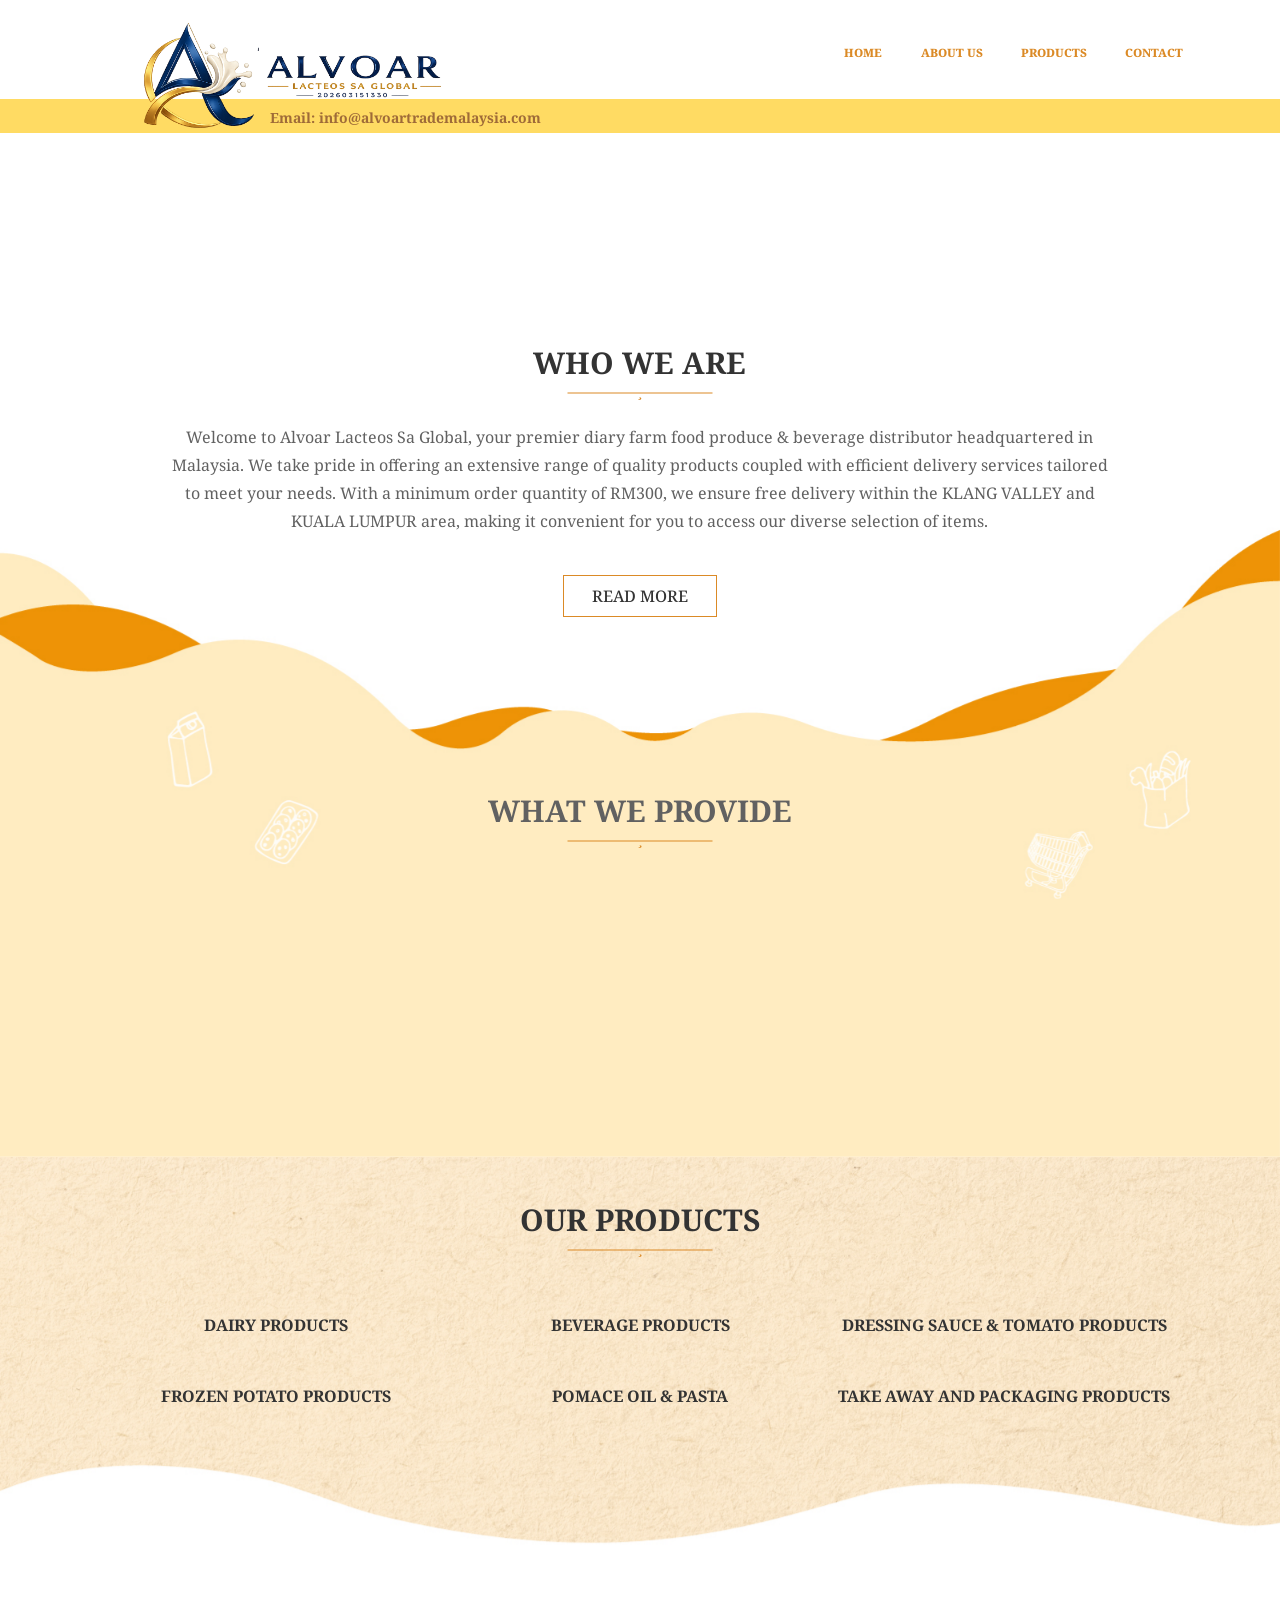
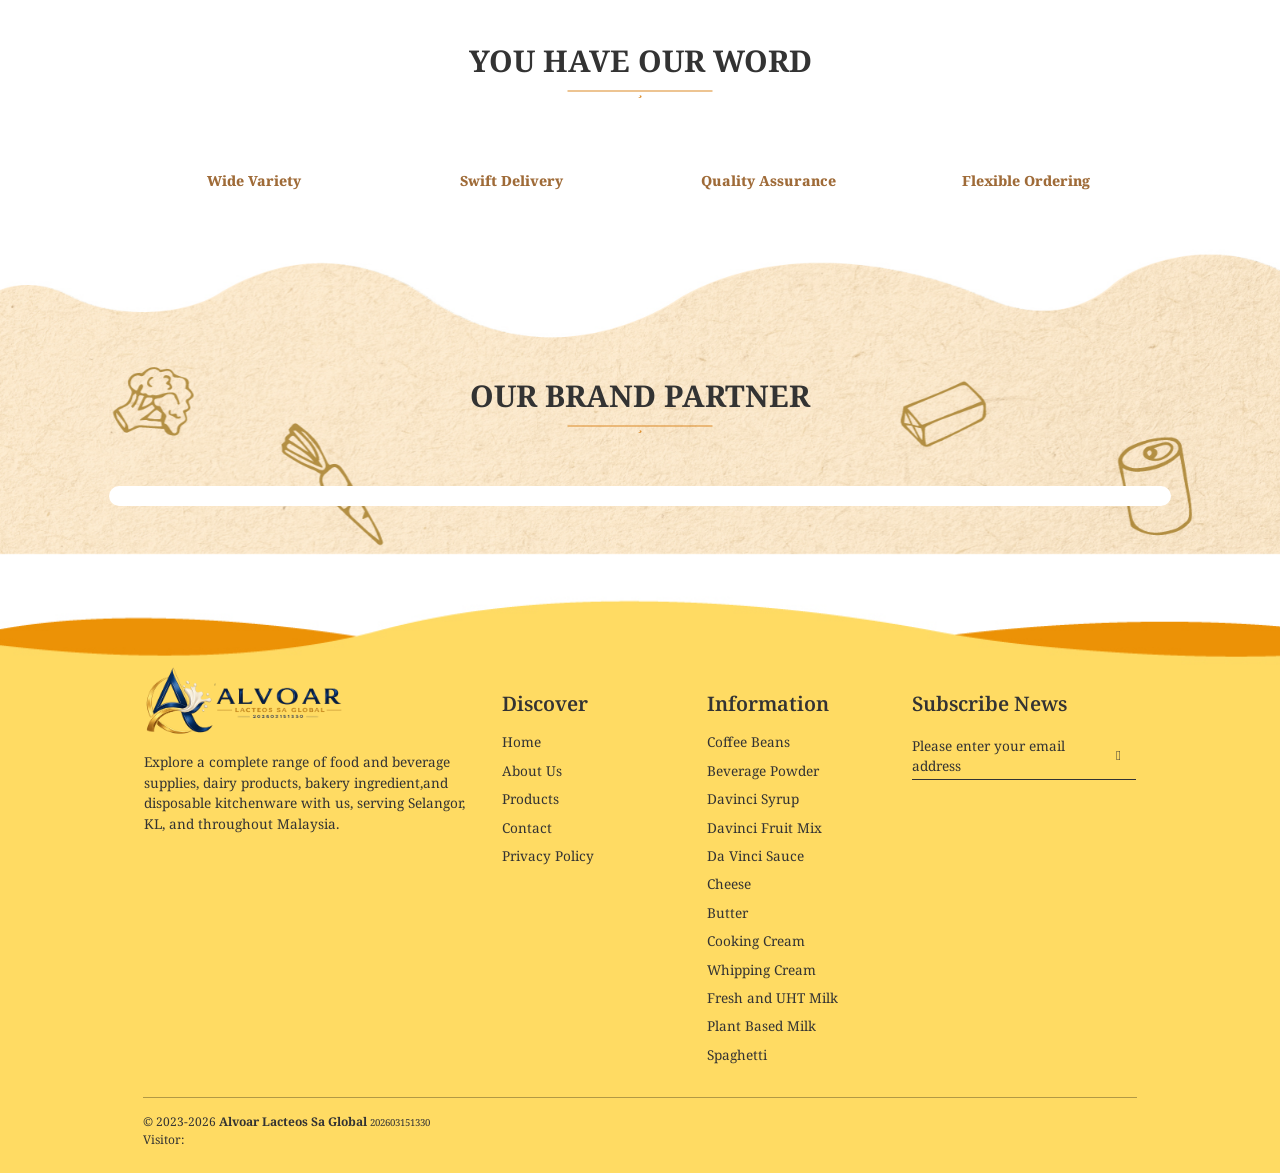
==== commit 89ab321f: "update" ====
--- a/index.html
+++ b/index.html
@@ -22,7 +22,6 @@
 
 <meta name="theme-color" content="#dd801b">
 <meta name="google" content="notranslate">
-<meta name="google-site-verification" content="FhZdYuOEFTjZgqyGsSqA1DO78vMCHj83kphVRaAnQYI"/> 
 <link rel="canonical" href="index.html" />
 
 <link rel="stylesheet" type="text/css" href="../scss.npcdn.net/ex_cusscss/platinum_bootstrapd7a5.css?ref=19"  >
@@ -76,61 +75,9 @@
 <link rel="stylesheet" type="text/css" href="../cdn1.npcdn.net/scripts/janimate.css" />
 <!-- for alert use only !-->
 
-<script async src="ex_js/formSearch5f9f.js?v=126"></script>
-<!-- <script defer src="/ex_js/np_smartAnalytic.js?ref=2"></script> -->
 
 <script async  src="ex_js/ex_photoswipe-4.1.3/photoswipe.min.js"></script>
 <script async  src="ex_js/ex_photoswipe-4.1.3/photoswipe-ui-default.min.js"></script>
-
-<script src="../scss.npcdn.net/ex_cusscss/np_jquerycookies.min3ff4.js?ref=2" ></script>
-<script type="text/javascript">
-    if ('serviceWorker' in navigator) {
-      window.addEventListener('load', function() {
-        // 🔹 Register service worker with versioning to force refresh
-        navigator.serviceWorker.register('pwabuilder-swf543.js?v=2025-11-06-02', {
-          updateViaCache: 'none'
-        })
-        .then(function(registration) {
-          console.log('✅ Service Worker registered', registration);
-
-          // ----------------------------------------
-          // 🔔 Request permission and subscribe for push
-          // ----------------------------------------
-          
-
-        })
-        .catch(function(err) {
-          console.error('❌ Service Worker registration failed', err);
-        });
-      });
-
-      // 🔄 Auto reload page when new SW activates (only for updates, not first install)
-      let wasControlled = navigator.serviceWorker.controller !== null;
-      navigator.serviceWorker.addEventListener('controllerchange', () => {
-        if (wasControlled) {
-          // This is an update - reload to get new content
-          console.log('⚡ New Service Worker activated — reloading page');
-          window.location.reload();
-        } else {
-          // First-time install - no reload needed
-          console.log('✅ Service Worker installed for the first time');
-          wasControlled = true;
-        }
-      });
-    }
-
-
-    
-</script>
-
-  <script>
-    window.dataLayer = window.dataLayer || [];
-    function gtag(){dataLayer.push(arguments);}
-    gtag('js', new Date());
-
-    gtag('config', 'G-KZNFKZ1GJ2');
-  </script>
-
 
 
 <!-- Global site tag (gtag.js) - Google Analytics in Company Domain -->
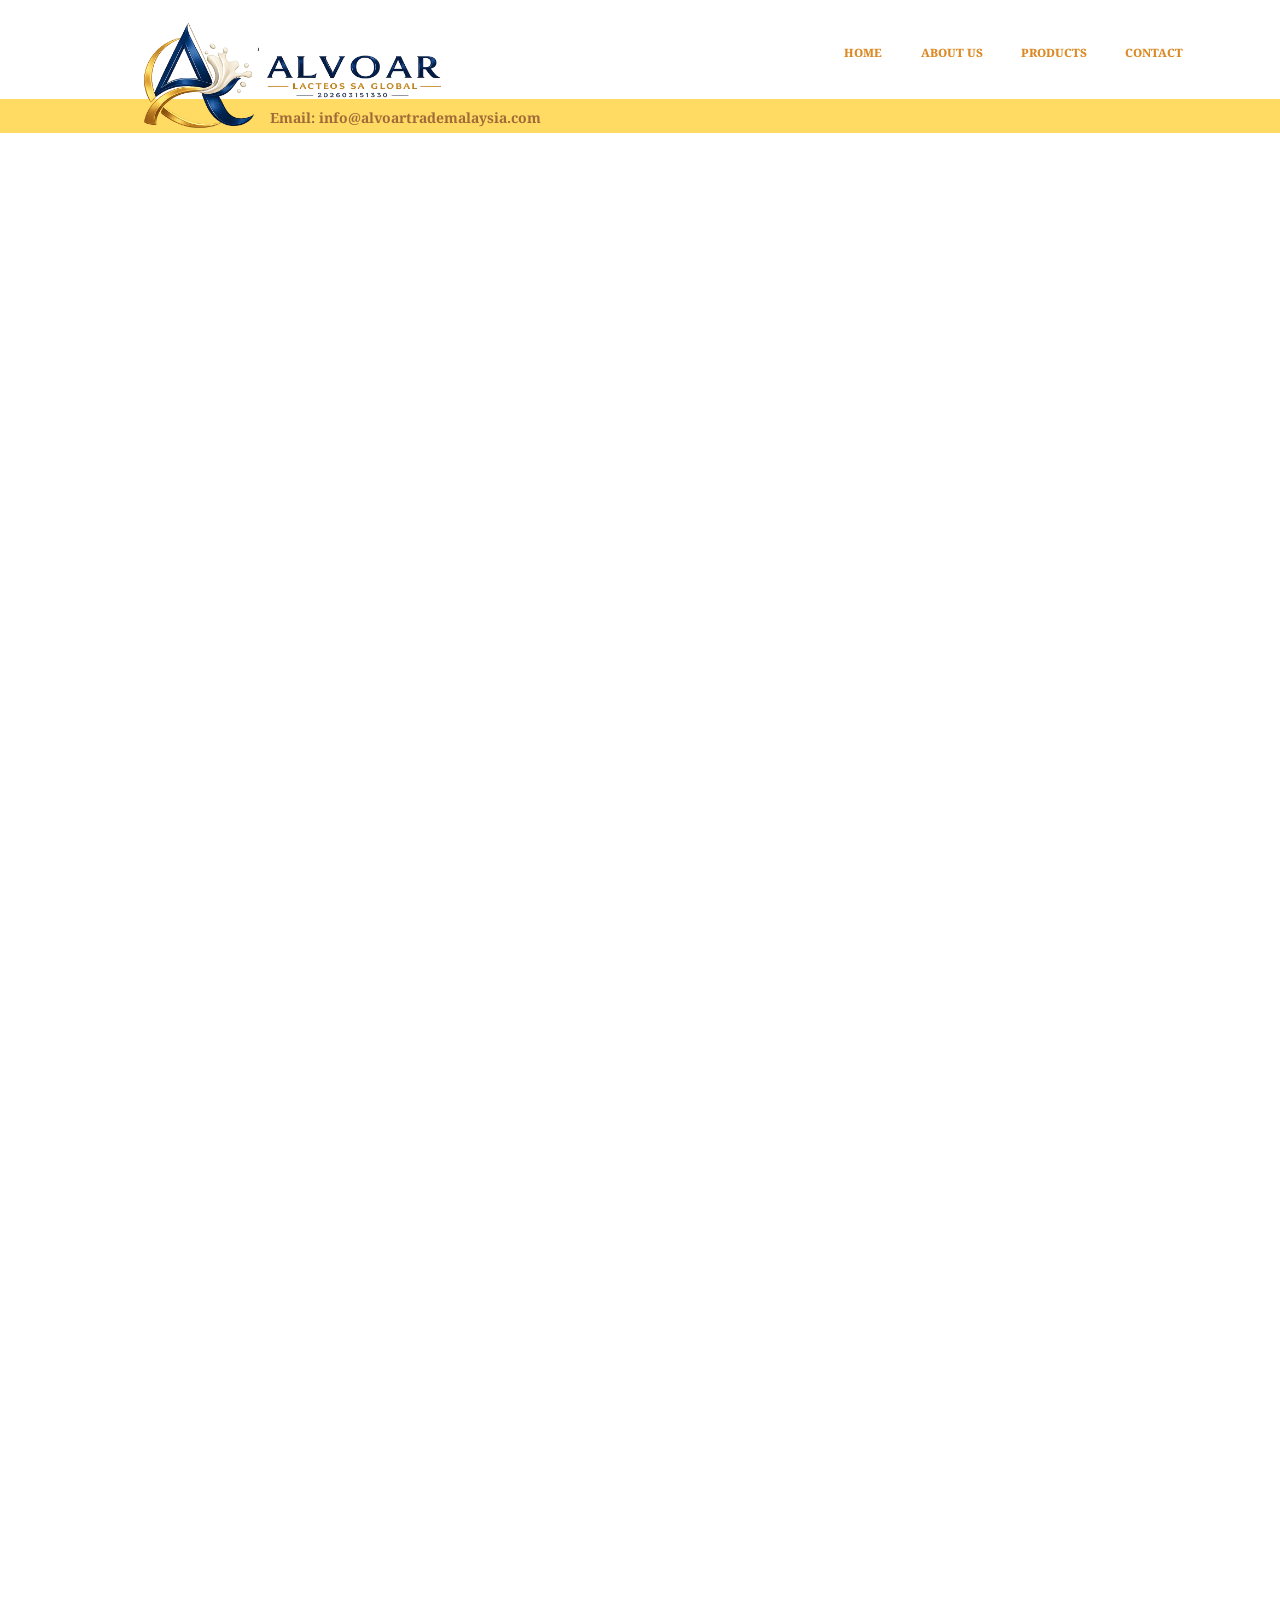
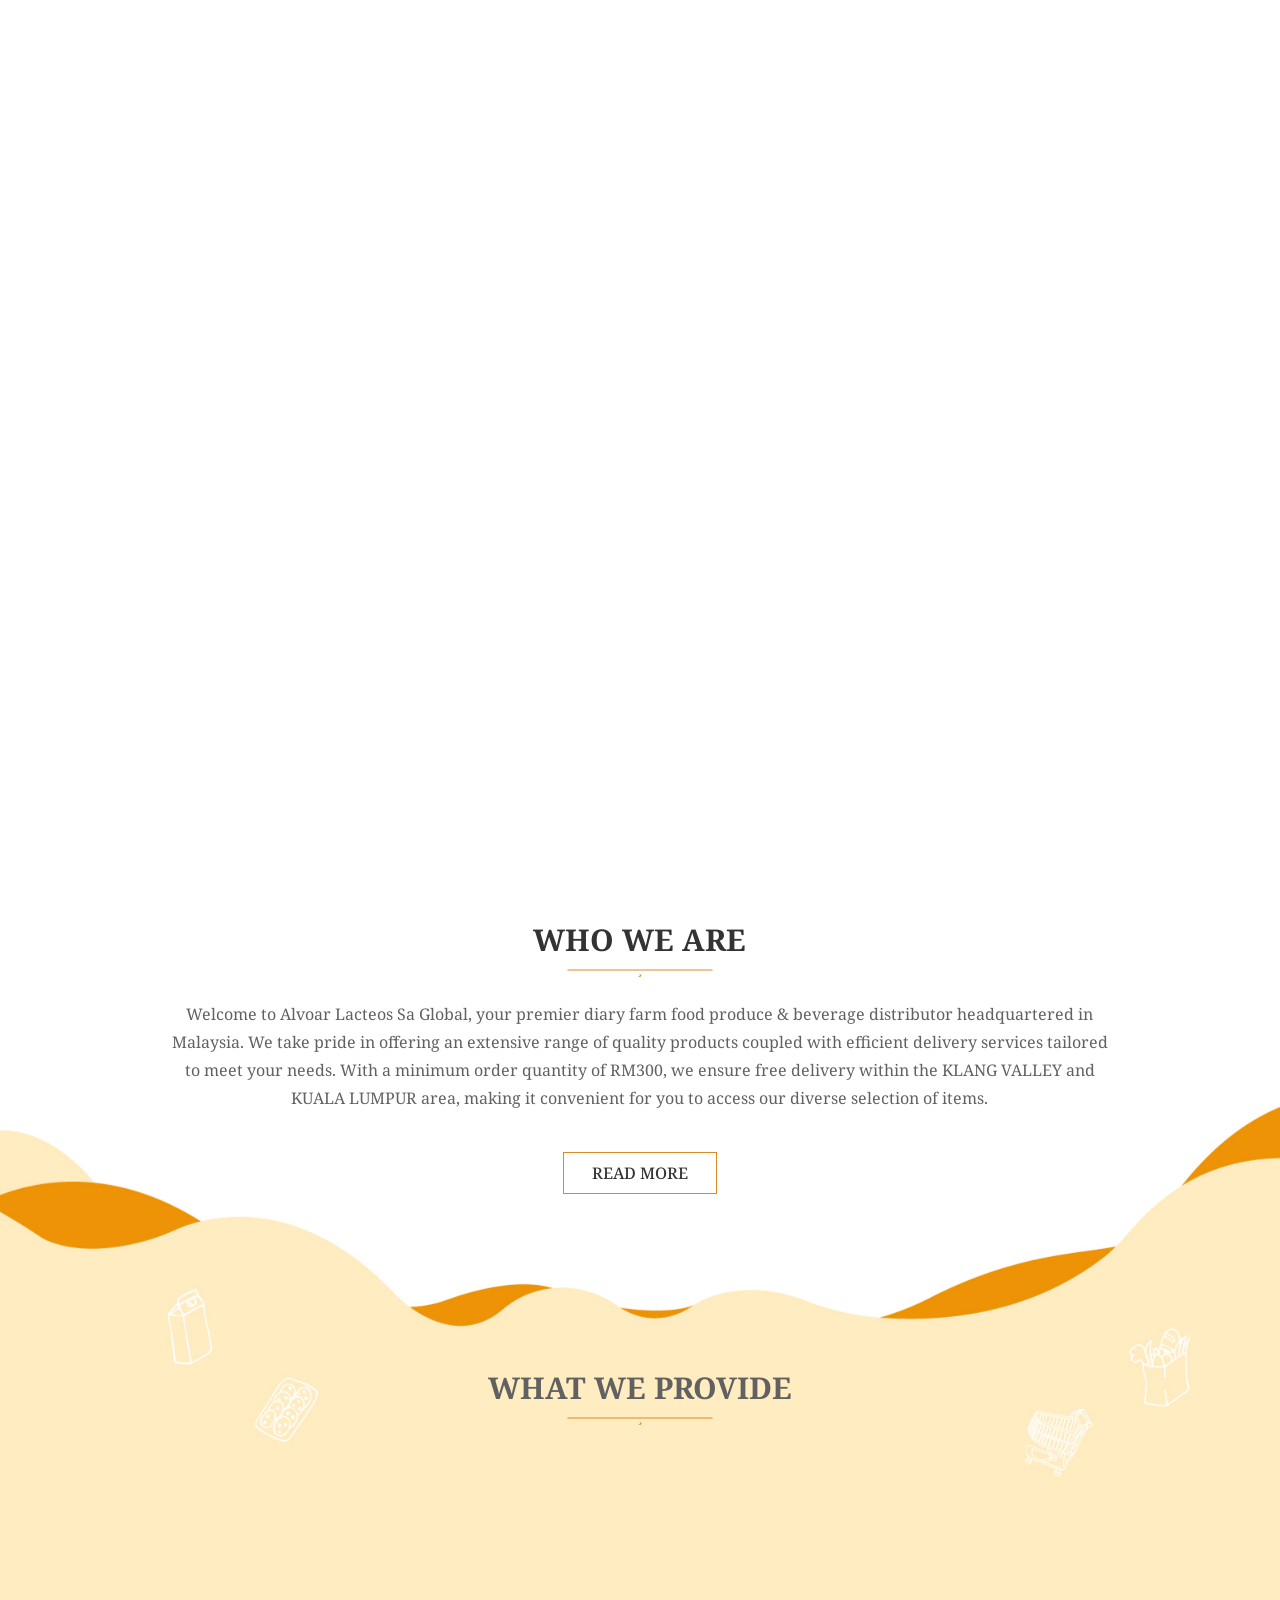
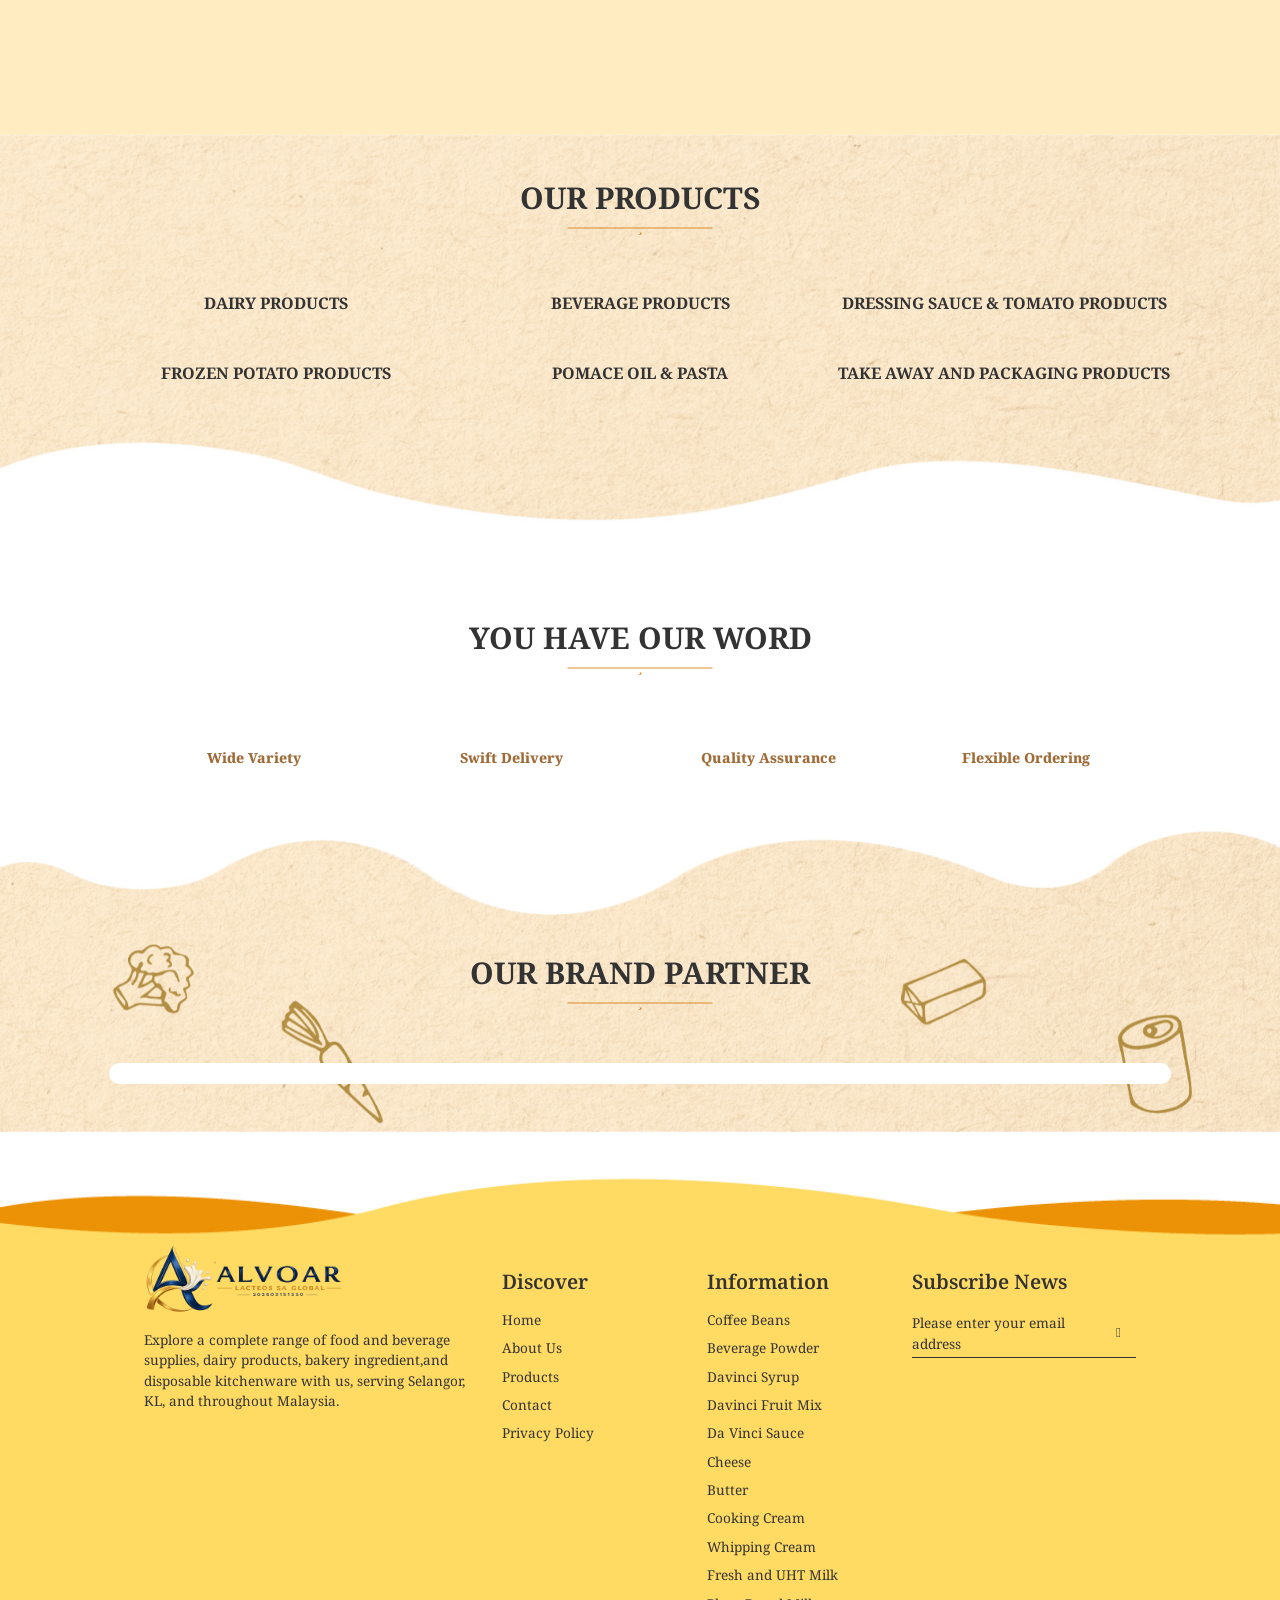
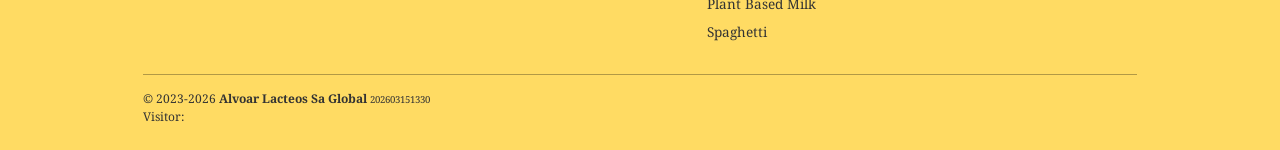
==== commit 1c48f7b8: "uod" ====
--- a/index.html
+++ b/index.html
@@ -352,7 +352,7 @@
     
     
         <div class="item">
-            <img src="https://cdn1.npcdn.net/images/1704773365Banner-bg2.webp?md5id=8cfedff86a61fa80c0836728161963ff&amp;new_width=1600&amp;new_height=1600&amp;size=max&amp;w=1714886809&amp;from=jpg&amp;off_wm=1" alt="">
+            <img src="1.webp" alt="">
             <div class="banner_content">
                 <div class="sec_banner_imgx">
 	<img alt="" class="img-fluid janimate" data-animation=".5s .2s bounceIn both" src="../www.newpages2u.com/img/1705975318banner-pic2.png" /></div>
@@ -363,7 +363,7 @@
     
     
         <div class="item">
-            <img src="https://cdn1.npcdn.net/images/1704773743Banner-bg4.webp?md5id=8cfedff86a61fa80c0836728161963ff&amp;new_width=1600&amp;new_height=1600&amp;size=max&amp;w=1714886809&amp;from=jpg&amp;off_wm=1" alt="">
+            <img src="2.webp" alt="">
             <div class="banner_content">
                 <div class="sec_banner_imgx">
 	<img alt="" class="img-fluid janimate" data-animation=".5s .2s bounceIn both" src="../www.newpages2u.com/img/1705974339banner-pic3.png" /></div>
@@ -374,7 +374,7 @@
     
     
         <div class="item">
-            <img src="https://cdn1.npcdn.net/images/1704774409Banner-bg7.webp?md5id=8cfedff86a61fa80c0836728161963ff&amp;new_width=1600&amp;new_height=1600&amp;size=max&amp;w=1714886809&amp;from=jpg&amp;off_wm=1" alt="">
+            <img src="3.webp" alt="">
             <div class="banner_content">
                 <div class="sec_banner_imgx">
 	<img alt="" class="img-fluid janimate" data-animation=".5s .2s bounceIn both" src="../www.newpages2u.com/img/1705974274banner-pic1.png" /></div>
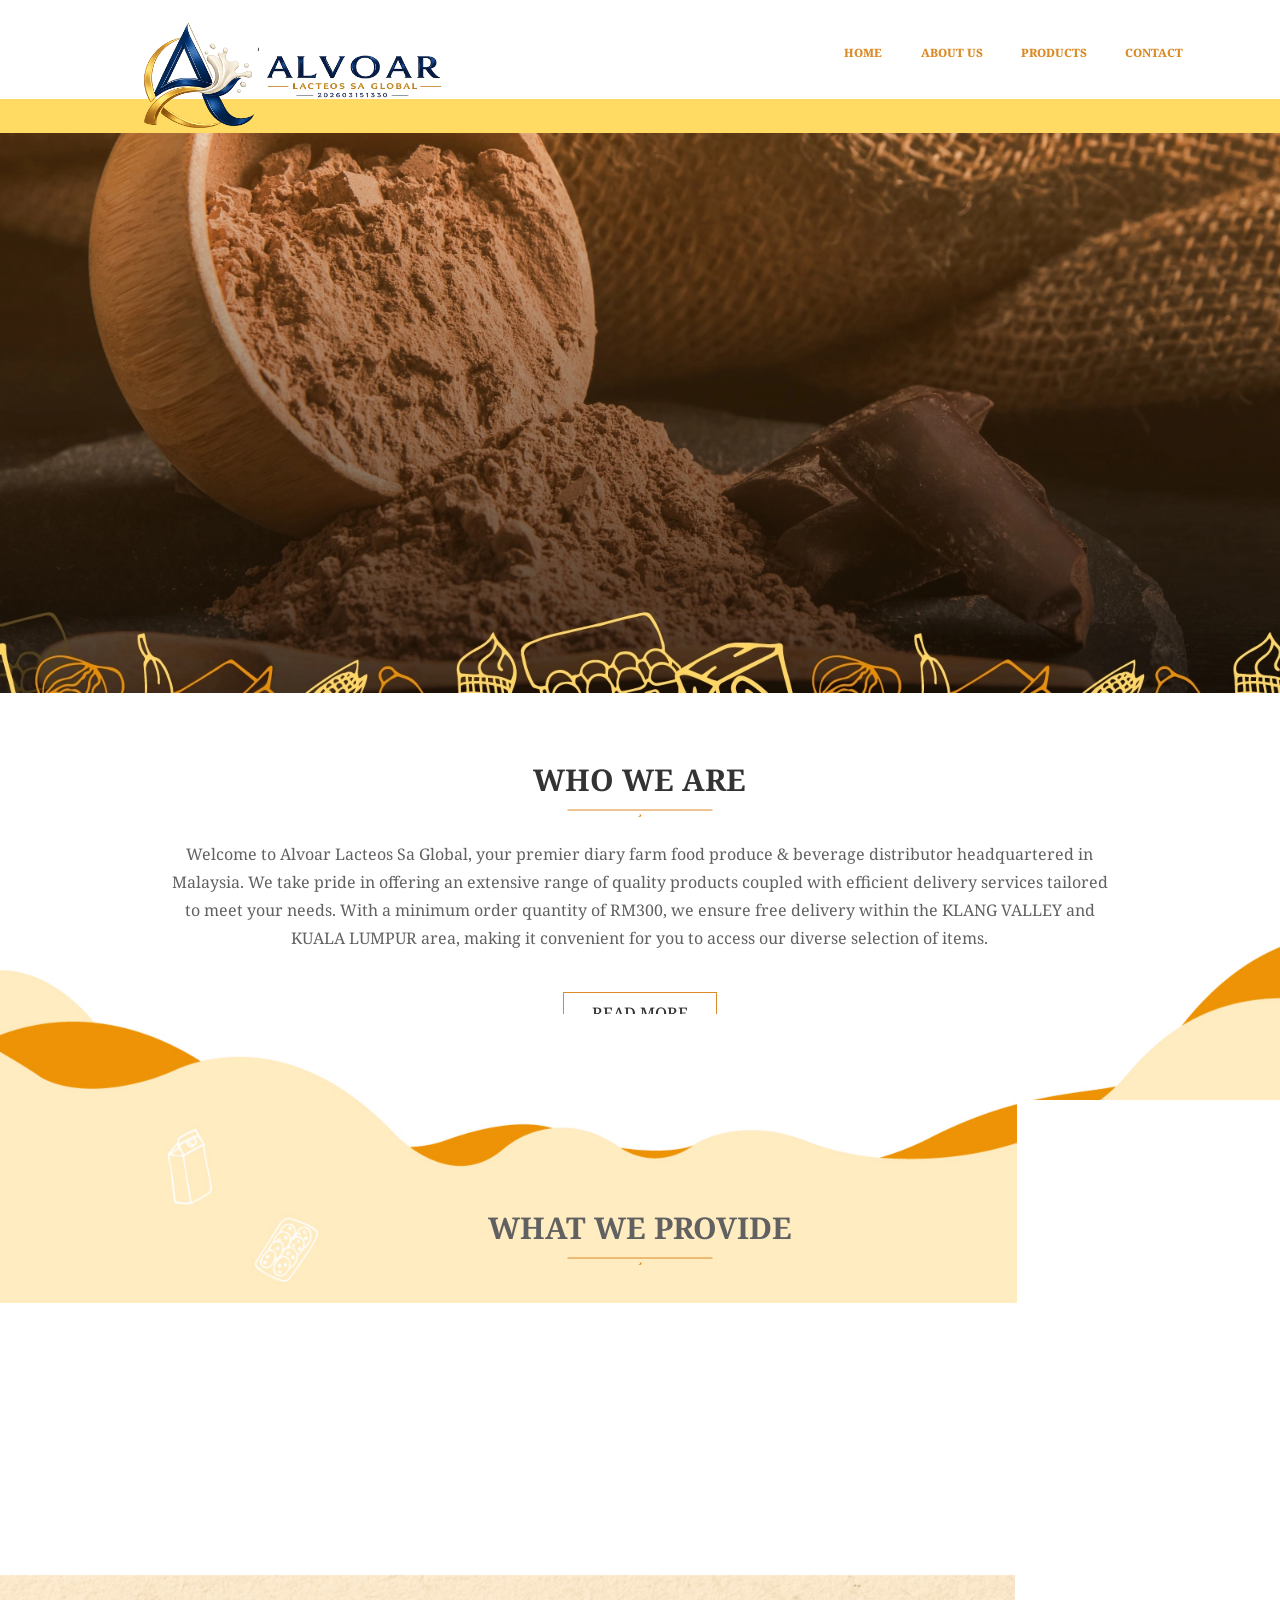
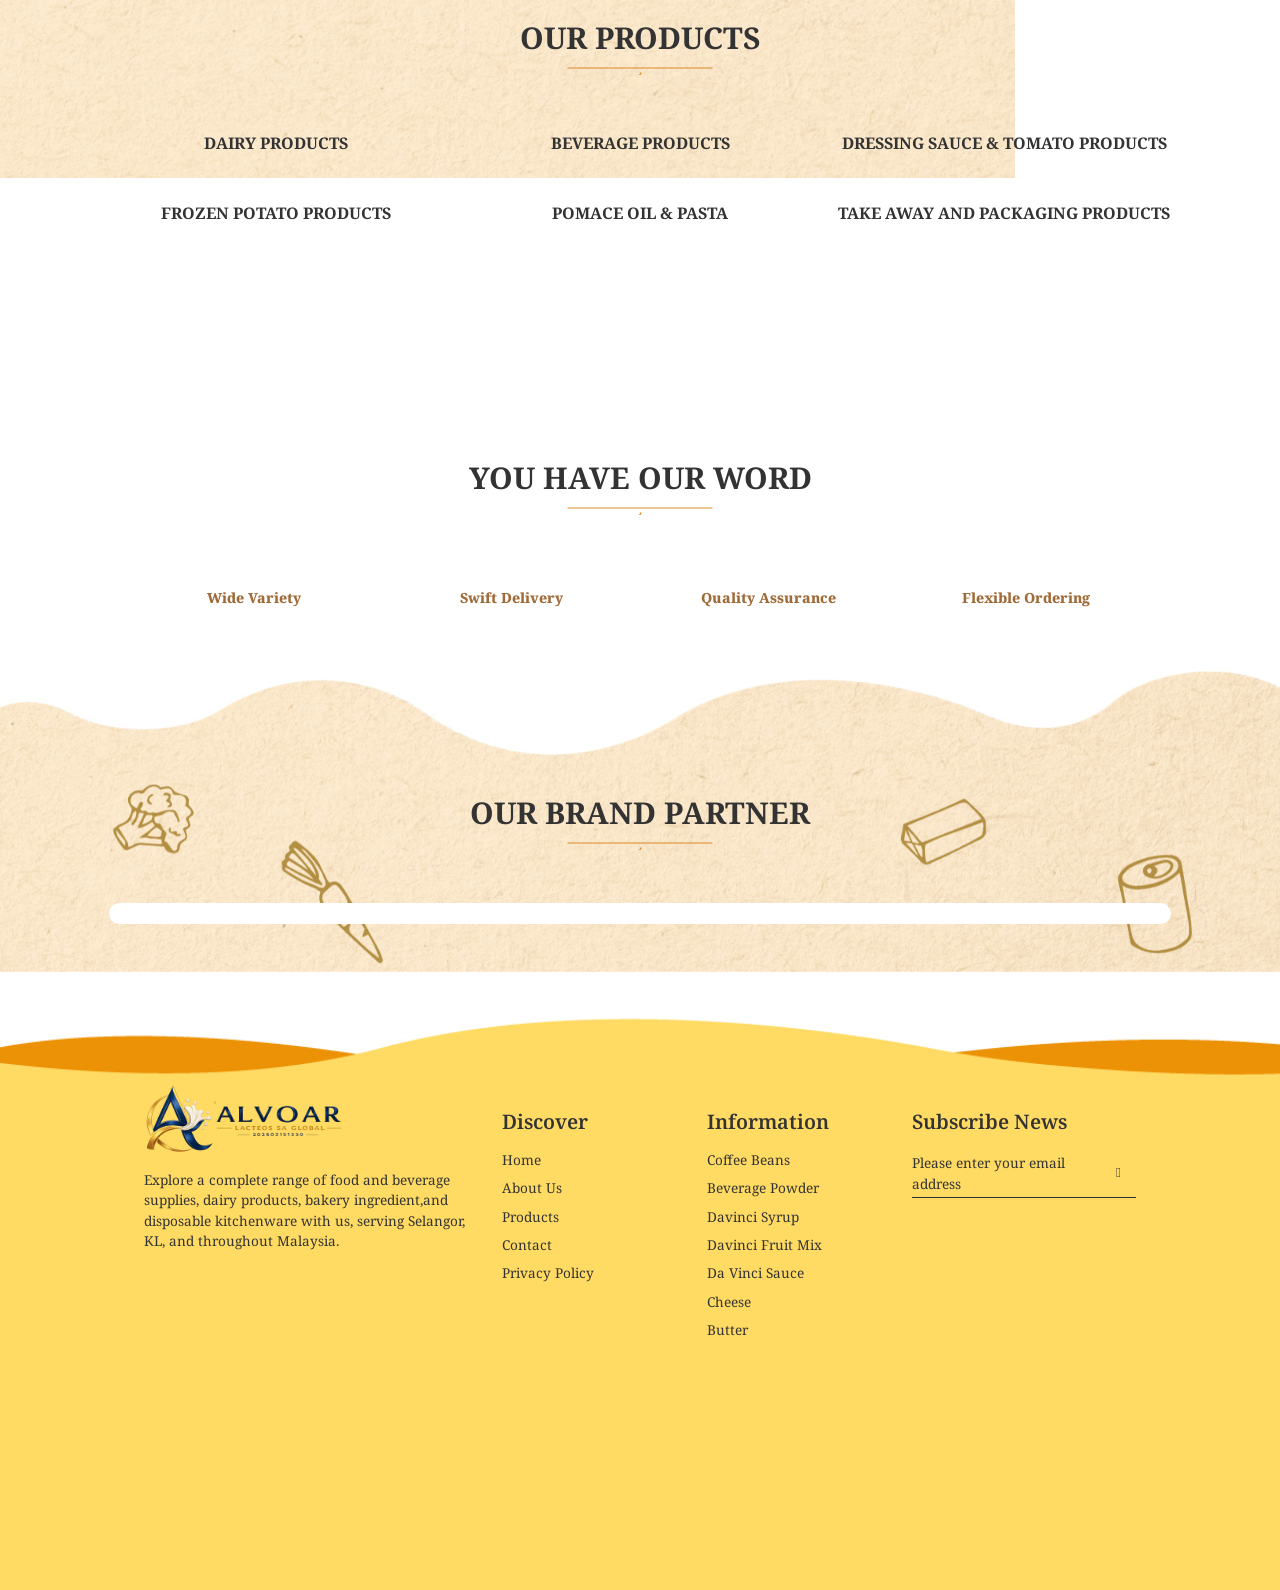
==== commit 6210a03b: "update i" ====
--- a/index.html
+++ b/index.html
@@ -112,11 +112,7 @@
 							<li>
 								Alvoar Lacteos Sa Global</li>
 						</ul>
-					</div> --><br />
-					<ul class="secManually_nav_contact">
-						<li>
-							<a href="mailto:info@alvoartrademalaysia.com"> <img alt="" class="img-fluid" src="https://cdn1.npcdn.net/images/1703830954icon_email.webp?md5id=8cfedff86a61fa80c0836728161963ff&amp;new_width=1600&amp;new_height=1600&amp;size=max&amp;type=8&amp;w=1714886809&amp;off_wm=1&amp;from=png" /> <span>Email: info@alvoartrademalaysia.com</span> </a></li>
-					</ul>
+					</div> -->
 				</div>
 			</div>
 		</div>
--- a/ex_js/lib/js/slick-1.8.1/slick/slickdd22.css
+++ b/ex_js/lib/js/slick-1.8.1/slick/slickdd22.css
@@ -0,0 +1 @@
+.slick-slider{position:relative;display:block;box-sizing:border-box;-webkit-user-select:none;-moz-user-select:none;-ms-user-select:none;user-select:none;-webkit-touch-callout:none;-khtml-user-select:none;-ms-touch-action:pan-y;touch-action:pan-y;-webkit-tap-highlight-color:transparent}.slick-list{position:relative;display:block;overflow:hidden;margin:0;padding:0}.slick-list:focus{outline:0}.slick-list.dragging{cursor:pointer;cursor:hand}.slick-slider .slick-list,.slick-slider .slick-track{-webkit-transform:translate3d(0,0,0);-moz-transform:translate3d(0,0,0);-ms-transform:translate3d(0,0,0);-o-transform:translate3d(0,0,0);transform:translate3d(0,0,0)}.slick-track{position:relative;top:0;left:0;display:block;margin-left:auto;margin-right:auto}.slick-track:after,.slick-track:before{display:table;content:''}.slick-track:after{clear:both}.slick-loading .slick-track{visibility:hidden}.slick-slide{display:none;float:left;height:100%;min-height:1px}[dir=rtl] .slick-slide{float:right}.slick-slide img{display:block}.slick-slide.slick-loading img{display:none}.slick-slide.dragging img{pointer-events:none}.slick-initialized .slick-slide{display:block}.slick-loading .slick-slide{visibility:hidden}.slick-vertical .slick-slide{display:block;height:auto;border:1px solid transparent}.slick-arrow.slick-hidden{display:none}
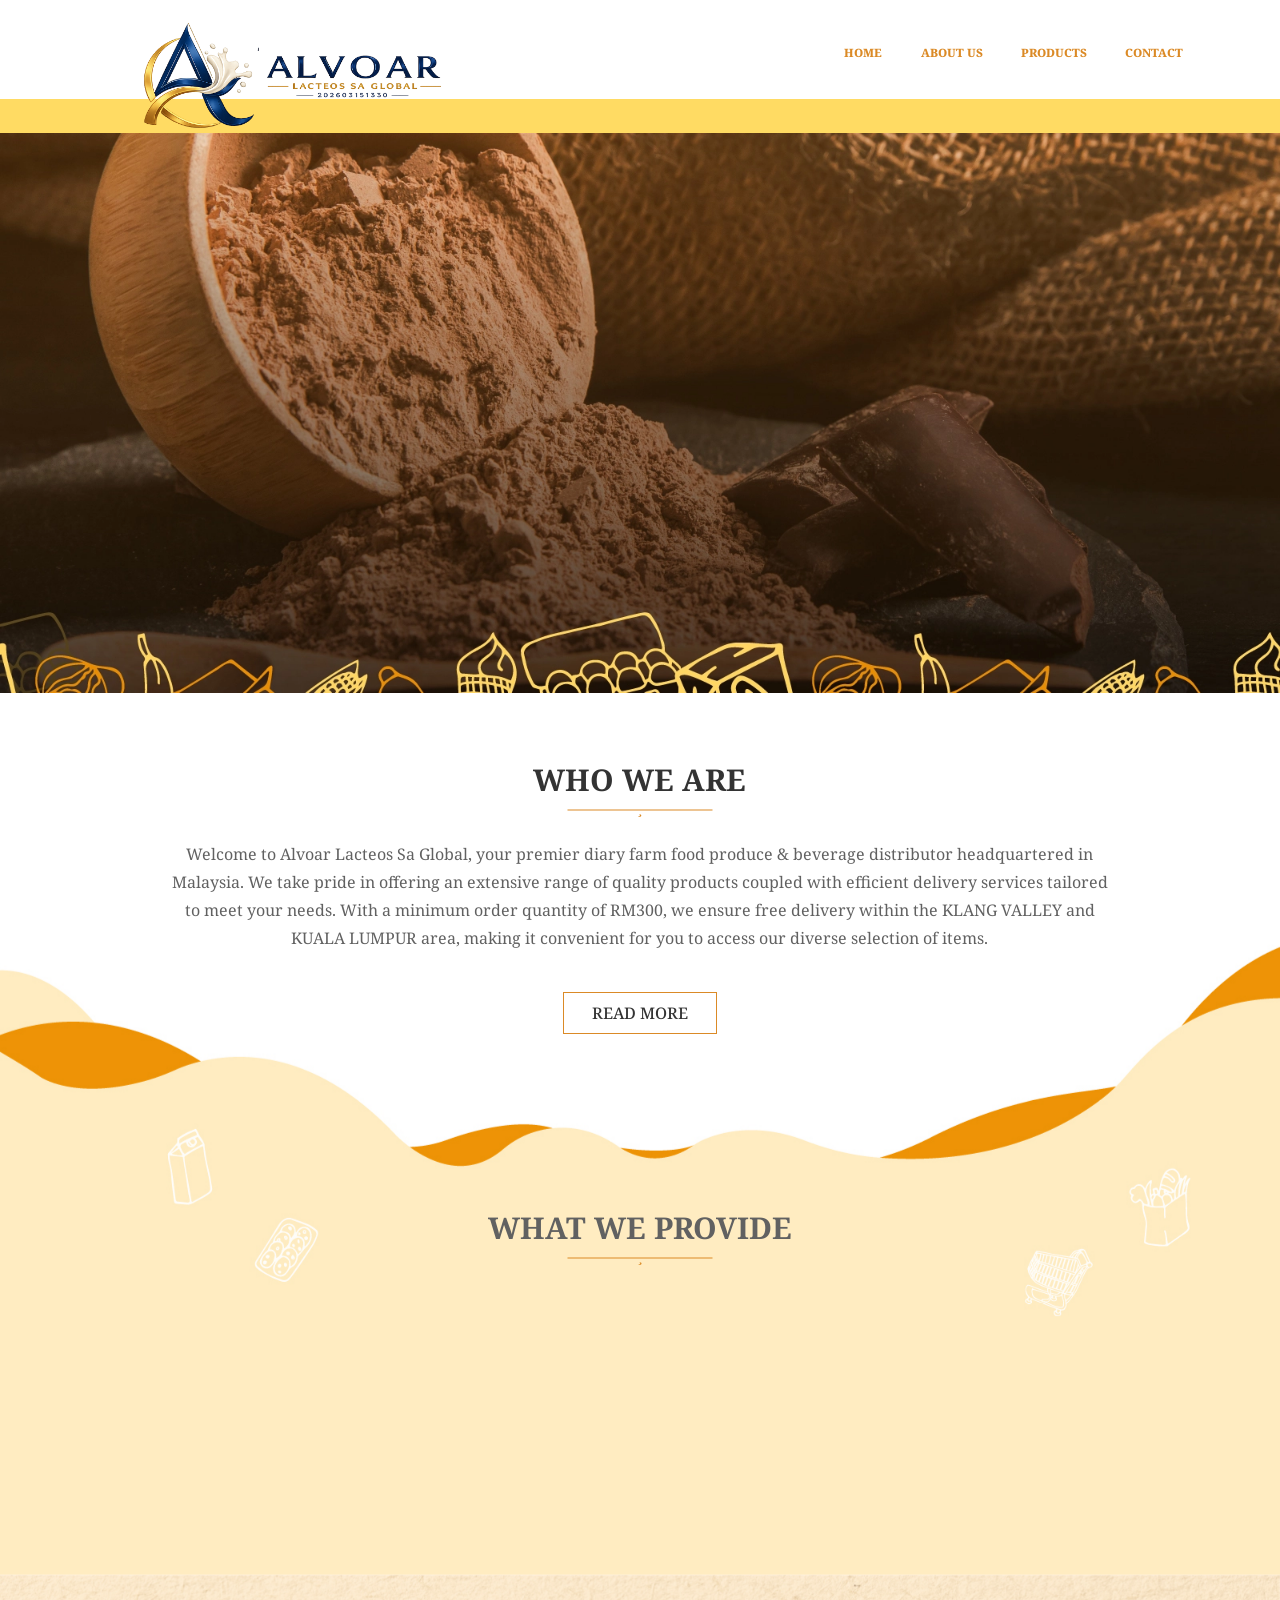
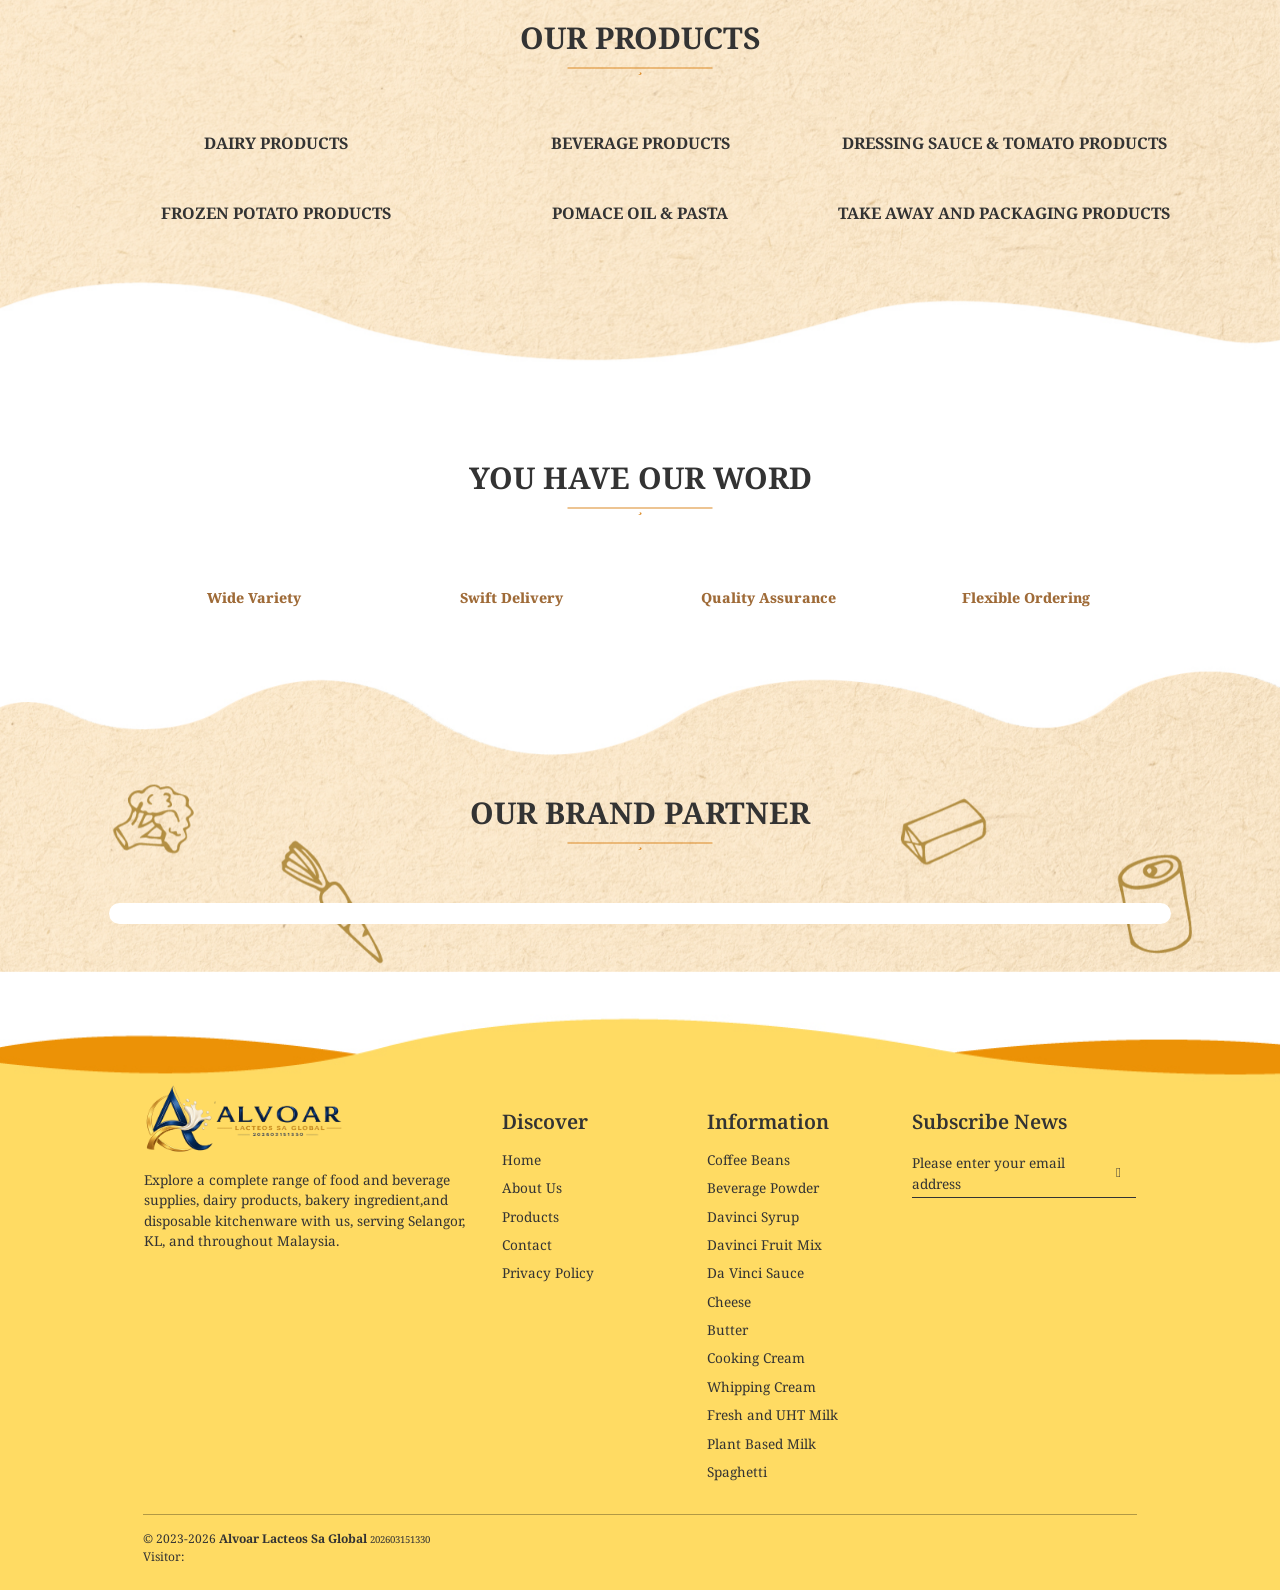
==== commit 91d1cda3: "Update index.html" ====
--- a/index.html
+++ b/index.html
@@ -1004,4 +1004,4 @@
 
 
   </body>
-</html>+</html>
